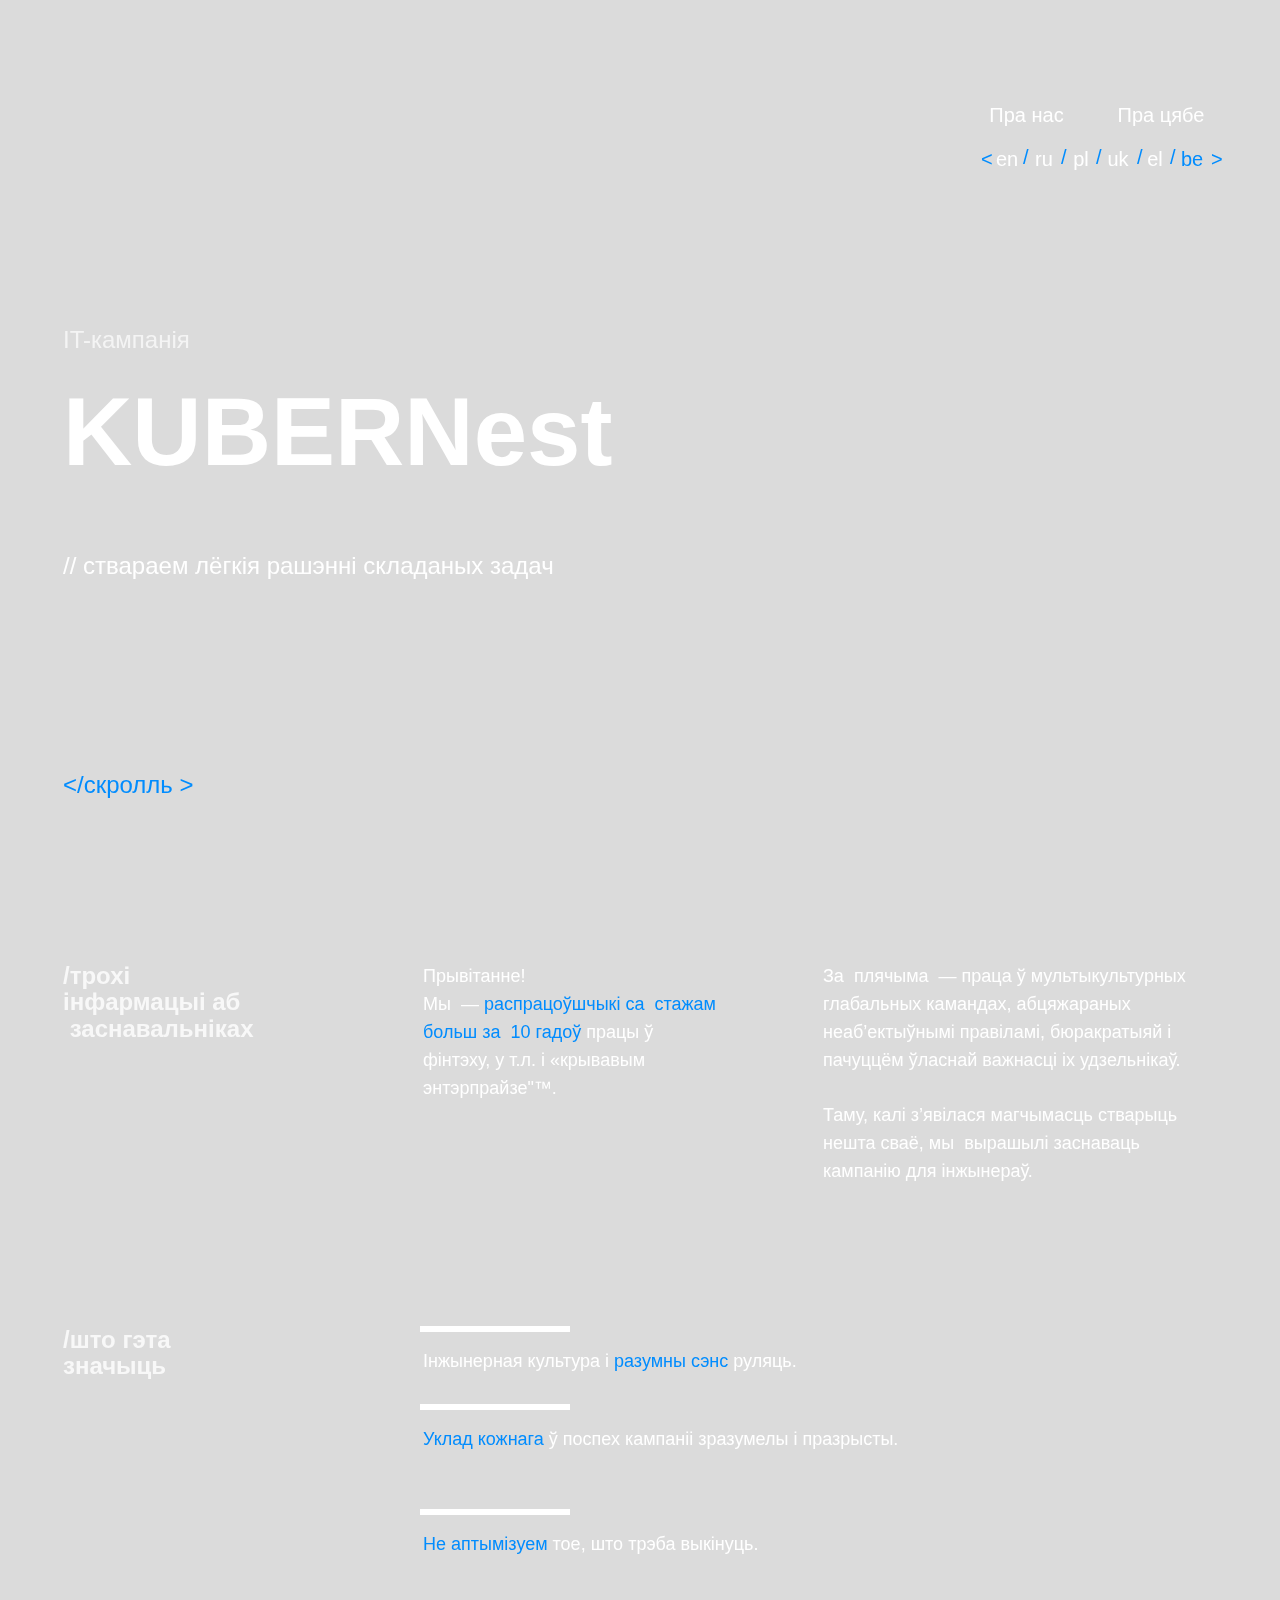
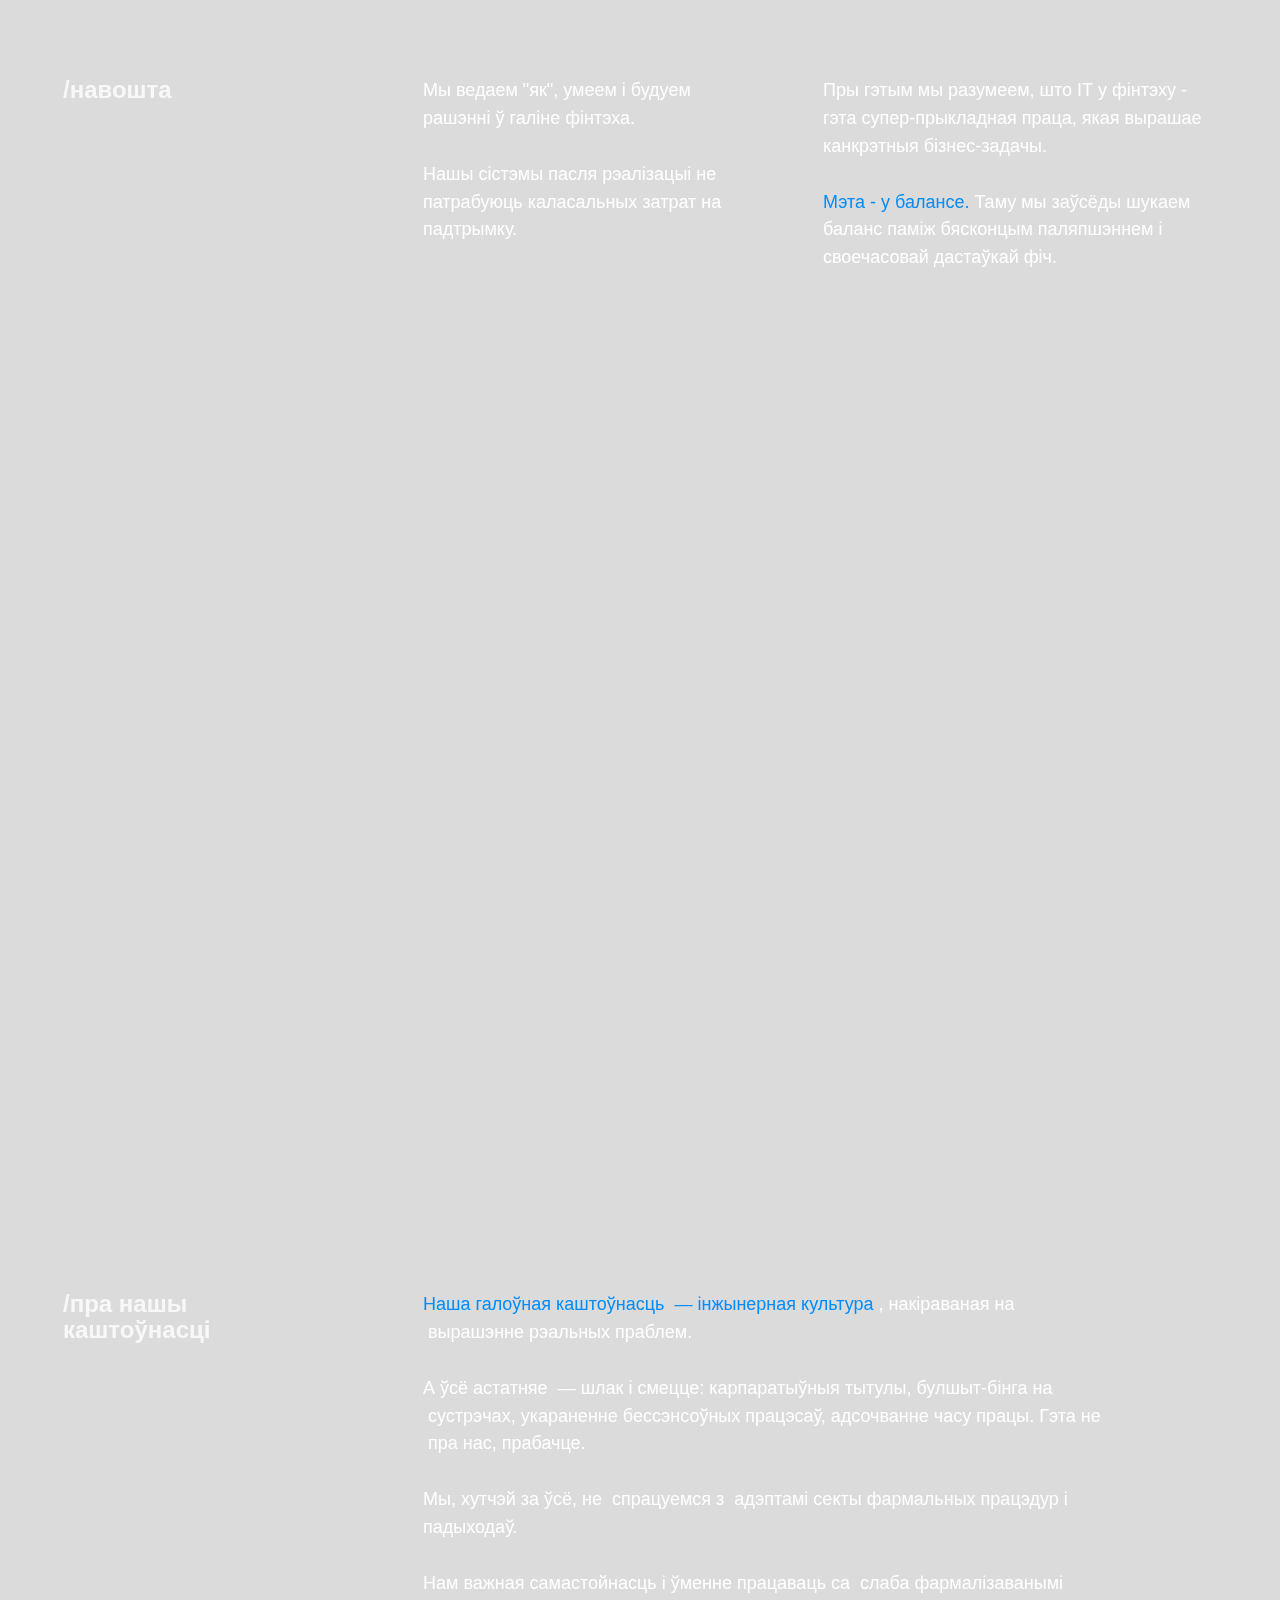
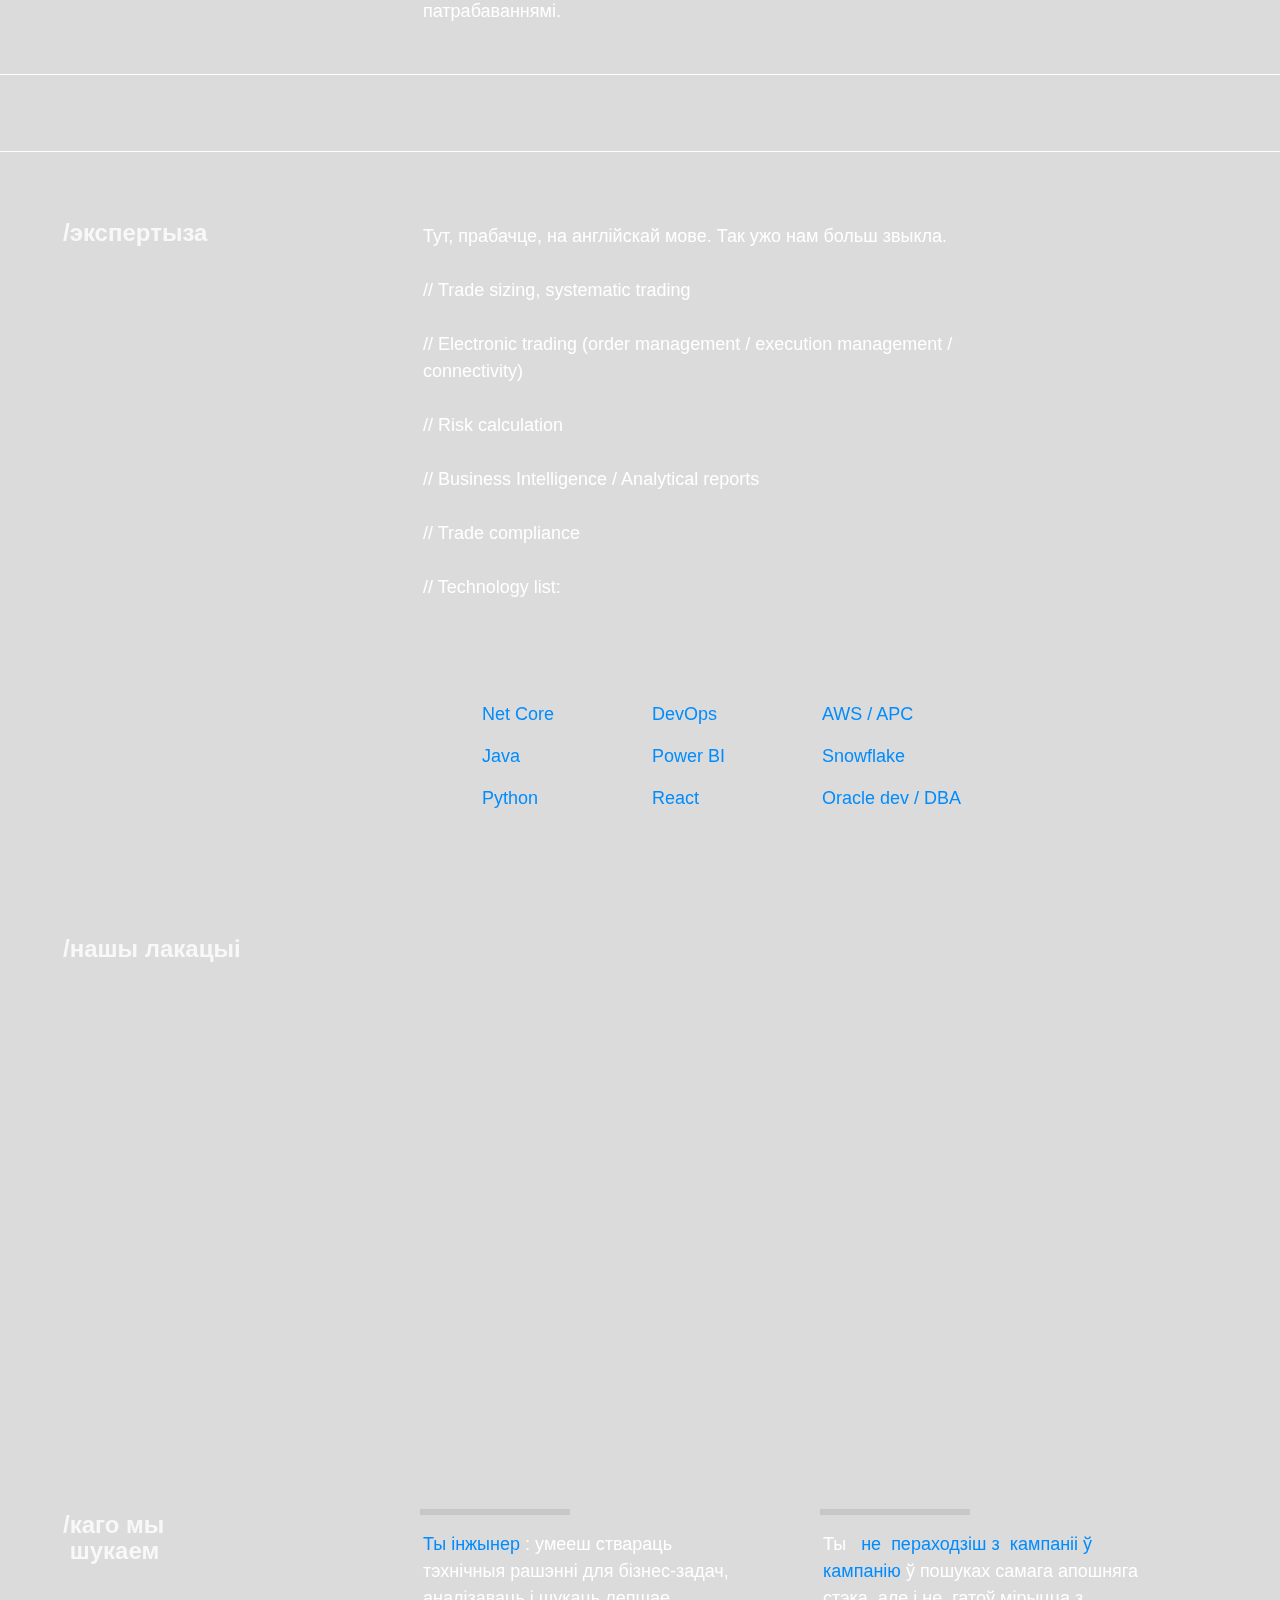
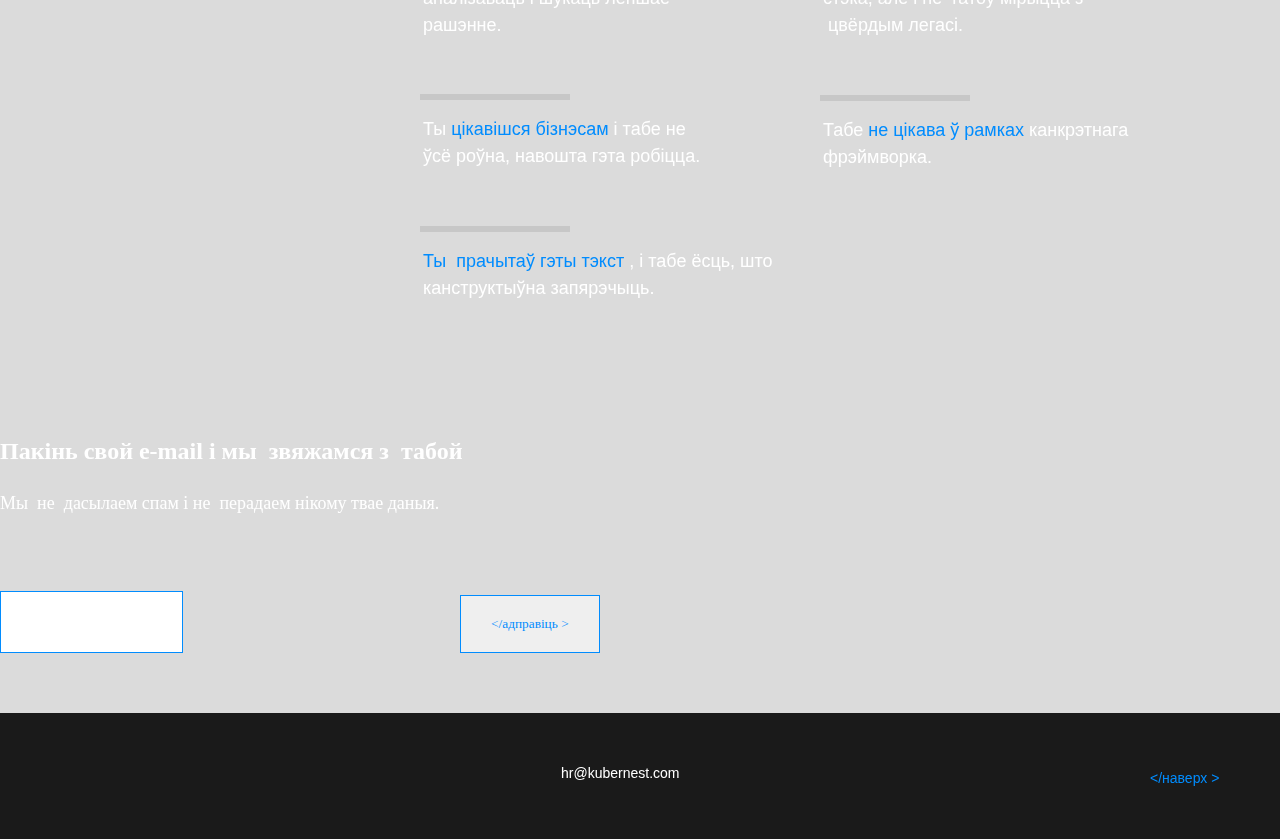
==== be/index.html @ 28af67e7 "add bel" ====
<!DOCTYPE html>
<html>
    <head>
        <meta charset="utf-8"/>
        <meta http-equiv="Content-Type" content="text/html; charset=utf-8"/>
        <meta name="viewport" content="width=device-width, initial-scale=1.0"/>
        <!--metatextblock-->
        <title>Kubernest - распрацоўка праграмнага забеспячэння для фінансавага сектара</title>
        <meta name="description" content="Kubernest is building a development team for a large and successful American investment fund. We are a team of professionals with experience in top international financial and IT companies. We work with Java, Python, .Net, AWS, Private Cloud, Oracle, Snowflake. VHI, adherence to the RF Labor Code and common sense attached. "/>
        <meta property="og:url" content="https://kubernest.com/be"/>
        <meta property="og:title" content="Kubernest - распрацоўка праграмнага забеспячэння для фінансавага сектара"/>
        <meta property="og:description" content="Kubernest is building a development team for a large and successful American investment fund. We are a team of professionals with experience in top international financial and IT companies. We work with Java, Python, .Net, AWS, Private Cloud, Oracle, Snowflake. VHI, adherence to the RF Labor Code and common sense attached. "/>
        <meta property="og:type" content="website"/>
        <meta property="og:image" content="./kubernest.svg"/>
        <link rel="canonical" href="https://kubernest.com/be">
        <!--/metatextblock-->
        <meta name="format-detection" content="telephone=no"/>
        <meta http-equiv="x-dns-prefetch-control" content="on">
        <link rel="dns-prefetch" href="https://ws.tildacdn.com">
        <link rel="dns-prefetch" href="https://static.tildacdn.com">
        <link rel="icon" type="image/png" sizes="32x32" href="./kubernest32.png" media="(prefers-color-scheme: light)"/>
        <link rel="icon" type="image/png" sizes="32x32" href="./kubernest32.png" media="(prefers-color-scheme: dark)"/>
        <link rel="icon" type="image/svg+xml" sizes="any" href="./kubernest.svg">
        <link rel="apple-touch-icon" type="image/png" href="./kubernest192.png">
        <link rel="icon" type="image/png" sizes="192x192" href="./kubernest192.png">
        <!-- Assets -->
        <script src="https://neo.tildacdn.com/js/tilda-fallback-1.0.min.js" async charset="utf-8"></script>
        <link rel="stylesheet" href="https://static.tildacdn.com/css/tilda-grid-3.0.min.css" type="text/css" media="all" onerror="this.loaderr='y';"/>
        <link rel="stylesheet" href="./tilda-blocks-page38756467.min.css?t=1699000702" type="text/css" media="all" onerror="this.loaderr='y';"/>
        <link rel="stylesheet" href="https://static.tildacdn.com/css/tilda-animation-2.0.min.css" type="text/css" media="all" onerror="this.loaderr='y';"/>
        <link rel="stylesheet" href="https://static.tildacdn.com/css/tilda-forms-1.0.min.css" type="text/css" media="all" onerror="this.loaderr='y';"/>
        <link rel="stylesheet" href="https://static.tildacdn.com/css/highlight.min.css" type="text/css" media="all" onerror="this.loaderr='y';"/>
        <script nomodule src="https://static.tildacdn.com/js/tilda-polyfill-1.0.min.js" charset="utf-8"></script>
        <script type="text/javascript">
            function t_onReady(func) {
                if (document.readyState != 'loading') {
                    func();
                } else {
                    document.addEventListener('DOMContentLoaded', func);
                }
            }
            function t_onFuncLoad(funcName, okFunc, time) {
                if (typeof window[funcName] === 'function') {
                    okFunc();
                } else {
                    setTimeout(function() {
                        t_onFuncLoad(funcName, okFunc, time);
                    }, (time || 100));
                }
            }
            function t396_initialScale(t) {
                var e = document.getElementById("rec" + t);
                if (e) {
                    var r = e.querySelector(".t396__artboard");
                    if (r) {
                        var a, i = document.documentElement.clientWidth, l = [], d = r.getAttribute("data-artboard-screens");
                        if (d) {
                            d = d.split(",");
                            for (var o = 0; o < d.length; o++)
                                l[o] = parseInt(d[o], 10)
                        } else
                            l = [320, 480, 640, 960, 1200];
                        for (o = 0; o < l.length; o++) {
                            var n = l[o];
                            n <= i && (a = n)
                        }
                        var g = "edit" === window.allrecords.getAttribute("data-tilda-mode")
                          , u = "center" === t396_getFieldValue(r, "valign", a, l)
                          , c = "grid" === t396_getFieldValue(r, "upscale", a, l)
                          , t = t396_getFieldValue(r, "height_vh", a, l)
                          , f = t396_getFieldValue(r, "height", a, l)
                          , e = !!window.opr && !!window.opr.addons || !!window.opera || -1 !== navigator.userAgent.indexOf(" OPR/");
                        if (!g && u && !c && !t && f && !e) {
                            for (var s = parseFloat((i / a).toFixed(3)), _ = [r, r.querySelector(".t396__carrier"), r.querySelector(".t396__filter")], o = 0; o < _.length; o++)
                                _[o].style.height = parseInt(f, 10) * s + "px";
                            for (var h = r.querySelectorAll(".t396__elem"), o = 0; o < h.length; o++)
                                h[o].style.zoom = s
                        }
                    }
                }
            }
            function t396_getFieldValue(t, e, r, a) {
                var i = a[a.length - 1]
                  , l = r === i ? t.getAttribute("data-artboard-" + e) : t.getAttribute("data-artboard-" + e + "-res-" + r);
                if (!l)
                    for (var d = 0; d < a.length; d++) {
                        var o = a[d];
                        if (!(o <= r) && (l = o === i ? t.getAttribute("data-artboard-" + e) : t.getAttribute("data-artboard-" + e + "-res-" + o)))
                            break
                    }
                return l
            }
        </script>
        <script src="https://static.tildacdn.com/js/jquery-1.10.2.min.js" charset="utf-8" onerror="this.loaderr='y';"></script>
        <script src="https://static.tildacdn.com/js/tilda-scripts-3.0.min.js" charset="utf-8" defer onerror="this.loaderr='y';"></script>
        <script src="./tilda-blocks-page38756467.min.js?t=1699000702" charset="utf-8" async onerror="this.loaderr='y';"></script>
        <script src="https://static.tildacdn.com/js/tilda-lazyload-1.0.min.js" charset="utf-8" async onerror="this.loaderr='y';"></script>
        <script src="https://static.tildacdn.com/js/tilda-animation-2.0.min.js" charset="utf-8" async onerror="this.loaderr='y';"></script>
        <script src="https://static.tildacdn.com/js/tilda-zero-1.1.min.js" charset="utf-8" async onerror="this.loaderr='y';"></script>
        <script src="https://static.tildacdn.com/js/tilda-t635-typed-1.0.min.js" charset="utf-8" async onerror="this.loaderr='y';"></script>
        <script src="https://static.tildacdn.com/js/tilda-forms-1.0.min.js" charset="utf-8" async onerror="this.loaderr='y';"></script>
        <script src="https://static.tildacdn.com/js/highlight.min.js" charset="utf-8" onerror="this.loaderr='y';"></script>
        <script src="https://static.tildacdn.com/js/tilda-animation-sbs-1.0.min.js" charset="utf-8" async onerror="this.loaderr='y';"></script>
        <script src="https://static.tildacdn.com/js/tilda-zero-scale-1.0.min.js" charset="utf-8" async onerror="this.loaderr='y';"></script>
        <script src="https://static.tildacdn.com/js/tilda-events-1.0.min.js" charset="utf-8" async onerror="this.loaderr='y';"></script>
        <script>
            window.browserLang = 'EN';
        </script>
        <script type="text/javascript">
            window.dataLayer = window.dataLayer || [];
        </script>
        <script type="text/javascript">
            (function() {
                if ((/bot|google|yandex|baidu|bing|msn|duckduckbot|teoma|slurp|crawler|spider|robot|crawling|facebook/i.test(navigator.userAgent)) === false && typeof (sessionStorage) != 'undefined' && sessionStorage.getItem('visited') !== 'y' && document.visibilityState) {
                    var style = document.createElement('style');
                    style.type = 'text/css';
                    style.innerHTML = '@media screen and (min-width: 980px) {.t-records {opacity: 0;}.t-records_animated {-webkit-transition: opacity ease-in-out .2s;-moz-transition: opacity ease-in-out .2s;-o-transition: opacity ease-in-out .2s;transition: opacity ease-in-out .2s;}.t-records.t-records_visible {opacity: 1;}}';
                    document.getElementsByTagName('head')[0].appendChild(style);
                    function t_setvisRecs() {
                        var alr = document.querySelectorAll('.t-records');
                        Array.prototype.forEach.call(alr, function(el) {
                            el.classList.add("t-records_animated");
                        });
                        setTimeout(function() {
                            Array.prototype.forEach.call(alr, function(el) {
                                el.classList.add("t-records_visible");
                            });
                            sessionStorage.setItem("visited", "y");
                        }, 400);
                    }
                    document.addEventListener('DOMContentLoaded', t_setvisRecs);
                }
            }
            )();
        </script>
    </head>
    <body class="t-body" style="margin:0;">
        <!--allrecords-->
        <div id="allrecords" class="t-records" data-hook="blocks-collection-content-node" data-tilda-project-id="4696509" data-tilda-page-id="38756467" data-tilda-page-alias="be" data-tilda-formskey="4c2d029ad350c19537eedb06037db8b2" data-tilda-lazy="yes" data-tilda-project-headcode="yes">
            <div id="rec626473408" class="r t-rec" style=" " data-record-type="215">
                <a name="top" style="font-size:0;"></a>
            </div>
            <div id="rec626473409" class="r t-rec" style=" " data-animationappear="off" data-record-type="396">
                <!-- T396 -->
                <style>
                    #rec626473409 .t396__artboard {
                        min-height: 800px;
                        height: 100vh;
                        overflow: visible;
                    }

                    #rec626473409 .t396__filter {
                        min-height: 800px;
                        height: 100vh;
                    }

                    #rec626473409 .t396__carrier {
                        min-height: 800px;
                        height: 100vh;
                        background-position: center center;
                        background-attachment: scroll;
                        background-size: cover;
                        background-repeat: no-repeat;
                    }

                    @media screen and (max-width: 1199px) {
                        #rec626473409 .t396__artboard {
                        }

                        #rec626473409 .t396__filter {
                        }

                        #rec626473409 .t396__carrier {
                            background-attachment: scroll;
                        }
                    }

                    @media screen and (max-width: 959px) {
                        #rec626473409 .t396__artboard {
                            min-height: 700px;
                        }

                        #rec626473409 .t396__filter {
                            min-height: 700px;
                        }

                        #rec626473409 .t396__carrier {
                            min-height: 700px;
                            background-attachment: scroll;
                        }
                    }

                    @media screen and (max-width: 639px) {
                        #rec626473409 .t396__artboard {
                        }

                        #rec626473409 .t396__filter {
                        }

                        #rec626473409 .t396__carrier {
                            background-attachment: scroll;
                        }
                    }

                    @media screen and (max-width: 479px) {
                        #rec626473409 .t396__artboard {
                            min-height: 600px;
                            height: 100vh;
                        }

                        #rec626473409 .t396__filter {
                            min-height: 600px;
                            height: 100vh;
                        }

                        #rec626473409 .t396__carrier {
                            min-height: 600px;
                            height: 100vh;
                            background-attachment: scroll;
                        }
                    }

                    #rec626473409 .tn-elem[data-elem-id="1634843309218"] {
                        z-index: 2;
                        top: calc(50vh - 400px + -217px);
                        left: calc(50% - 600px + 1041px);
                        width: 952px;
                    }

                    #rec626473409 .tn-elem[data-elem-id="1634843309218"] .tn-atom {
                        opacity: 0.13;
                        background-position: center center;
                        border-color: transparent ;
                        border-style: solid ;
                    }

                    @media screen and (max-width: 1199px) {
                        #rec626473409 .tn-elem[data-elem-id="1634843309218"] {
                            top: calc(50vh - 400px + -20px);
                            left: calc(50% - 480px + 50px);
                            width: 788px;
                        }
                    }

                    @media screen and (max-width: 959px) {
                        #rec626473409 .tn-elem[data-elem-id="1634843309218"] {
                            top: calc(50vh - 400px + -115px);
                            left: calc(50% - 320px + 60px);
                            width: 712px;
                        }
                    }

                    @media screen and (max-width: 639px) {
                        #rec626473409 .tn-elem[data-elem-id="1634843309218"] {
                            top: calc(50vh - 400px + 235px);
                            left: calc(50% - 240px + 64px);
                            width: 480px;
                        }
                    }

                    @media screen and (max-width: 479px) {
                        #rec626473409 .tn-elem[data-elem-id="1634843309218"] {
                            top: calc(47px);
                            left: calc(50% - 160px + -160px);
                            width: 606px;
                        }
                    }

                    #rec626473409 .tn-elem[data-elem-id="1634843221544"] {
                        z-index: 3;
                        top: calc(50vh - 400px + 573px);
                        left: calc(50% - 600px + 780px);
                        width: 400px;
                    }

                    #rec626473409 .tn-elem[data-elem-id="1634843221544"] .tn-atom {
                        opacity: 0.03;
                        background-position: center center;
                        border-color: transparent ;
                        border-style: solid ;
                    }

                    @media screen and (max-width: 1199px) {
                        #rec626473409 .tn-elem[data-elem-id="1634843221544"] {
                            top: calc(50vh - 400px + 545px);
                            left: calc(50% - 480px + 620px);
                            width: 331px;
                        }
                    }

                    @media screen and (max-width: 959px) {
                        #rec626473409 .tn-elem[data-elem-id="1634843221544"] {
                            top: calc(50vh - 400px + 459px);
                            left: calc(50% - 320px + 390px);
                            width: 250px;
                        }
                    }

                    @media screen and (max-width: 639px) {
                        #rec626473409 .tn-elem[data-elem-id="1634843221544"] {
                            top: calc(50vh - 400px + 622px);
                            left: calc(50% - 240px + 280px);
                            width: 169px;
                        }
                    }

                    @media screen and (max-width: 479px) {
                        #rec626473409 .tn-elem[data-elem-id="1634843221544"] {
                            top: calc(523px);
                            left: calc(50% - 160px + 150px);
                            width: 150px;
                        }
                    }

                    #rec626473409 .tn-elem[data-elem-id="1634842193118"] {
                        color: #ffffff;
                        z-index: 4;
                        top: calc(50vh - 400px + 305px);
                        left: calc(50% - 600px + 20px);
                        width: 560px;
                    }

                    #rec626473409 .tn-elem[data-elem-id="1634842193118"] .tn-atom {
                        color: #ffffff;
                        font-size: 96px;
                        font-family: 'InconsolataLGC',Arial,sans-serif;
                        line-height: 1.55;
                        font-weight: 700;
                        background-position: center center;
                        border-color: transparent ;
                        border-style: solid ;
                    }

                    @media screen and (max-width: 1199px) {
                        #rec626473409 .tn-elem[data-elem-id="1634842193118"] {
                            top: calc(50vh - 400px + 305px);
                            left: calc(50% - 480px + 10px);
                        }
                    }

                    @media screen and (max-width: 959px) {
                        #rec626473409 .tn-elem[data-elem-id="1634842193118"] {
                            top: calc(50vh - 400px + 262px);
                            left: calc(50% - 320px + 10px);
                        }

                        #rec626473409 .tn-elem[data-elem-id="1634842193118"] .tn-atom {
                            font-size: 80px;
                        }
                    }

                    @media screen and (max-width: 639px) {
                        #rec626473409 .tn-elem[data-elem-id="1634842193118"] {
                            top: calc(50vh - 400px + 232px);
                            left: calc(50% - 240px + 10px);
                            width: 287px;
                        }
                    }

                    @media screen and (max-width: 479px) {
                        #rec626473409 .tn-elem[data-elem-id="1634842193118"] {
                            top: calc(161px);
                            left: calc(50% - 160px + 0px);
                        }

                        #rec626473409 .tn-elem[data-elem-id="1634842193118"] .tn-atom {
                            font-size: 72px;
                        }
                    }

                    #rec626473409 .tn-elem[data-elem-id="1634842280872"] {
                        color: #ffffff;
                        z-index: 5;
                        top: calc(50vh - 400px + 268px);
                        left: calc(50% - 600px + 20px);
                        width: 165px;
                    }

                    #rec626473409 .tn-elem[data-elem-id="1634842280872"] .tn-atom {
                        color: #ffffff;
                        font-size: 24px;
                        font-family: 'InconsolataLGC',Arial,sans-serif;
                        line-height: 1.55;
                        font-weight: 400;
                        opacity: 0.7;
                        background-position: center center;
                        border-color: transparent ;
                        border-style: solid ;
                    }

                    @media screen and (max-width: 1199px) {
                        #rec626473409 .tn-elem[data-elem-id="1634842280872"] {
                            top: calc(50vh - 400px + 268px);
                            left: calc(50% - 480px + 10px);
                        }
                    }

                    @media screen and (max-width: 959px) {
                        #rec626473409 .tn-elem[data-elem-id="1634842280872"] {
                            top: calc(50vh - 400px + 232px);
                            left: calc(50% - 320px + 10px);
                        }

                        #rec626473409 .tn-elem[data-elem-id="1634842280872"] .tn-atom {
                            font-size: 20px;
                        }
                    }

                    @media screen and (max-width: 639px) {
                        #rec626473409 .tn-elem[data-elem-id="1634842280872"] {
                            top: calc(50vh - 400px + 202px);
                            left: calc(50% - 240px + 10px);
                        }
                    }

                    @media screen and (max-width: 479px) {
                        #rec626473409 .tn-elem[data-elem-id="1634842280872"] {
                            top: calc(134px);
                            left: calc(50% - 160px + 0px);
                        }

                        #rec626473409 .tn-elem[data-elem-id="1634842280872"] .tn-atom {
                            font-size: 18px;
                        }
                    }

                    #rec626473409 .tn-elem[data-elem-id="1634842321688"] {
                        color: #ffffff;
                        z-index: 6;
                        top: calc(50vh - 400px + 494px);
                        left: calc(50% - 600px + 20px);
                        width: 733px;
                    }

                    #rec626473409 .tn-elem[data-elem-id="1634842321688"] .tn-atom {
                        color: #ffffff;
                        font-size: 24px;
                        font-family: 'InconsolataLGC',Arial,sans-serif;
                        line-height: 1.55;
                        font-weight: 400;
                        background-position: center center;
                        border-color: transparent ;
                        border-style: solid ;
                    }

                    @media screen and (max-width: 1199px) {
                        #rec626473409 .tn-elem[data-elem-id="1634842321688"] {
                            top: calc(50vh - 400px + 494px);
                            left: calc(50% - 480px + 10px);
                        }
                    }

                    @media screen and (max-width: 959px) {
                        #rec626473409 .tn-elem[data-elem-id="1634842321688"] {
                            top: calc(50vh - 400px + 406px);
                            left: calc(50% - 320px + 10px);
                            width: 359px;
                        }

                        #rec626473409 .tn-elem[data-elem-id="1634842321688"] .tn-atom {
                            font-size: 20px;
                        }
                    }

                    @media screen and (max-width: 639px) {
                        #rec626473409 .tn-elem[data-elem-id="1634842321688"] {
                            top: calc(50vh - 400px + 376px);
                            left: calc(50% - 240px + 10px);
                            width: 367px;
                        }
                    }

                    @media screen and (max-width: 479px) {
                        #rec626473409 .tn-elem[data-elem-id="1634842321688"] {
                            top: calc(292px);
                            left: calc(50% - 160px + 0px);
                            width: 320px;
                        }

                        #rec626473409 .tn-elem[data-elem-id="1634842321688"] .tn-atom {
                            font-size: 18px;
                        }
                    }

                    #rec626473409 .tn-elem[data-elem-id="1634842333701"] {
                        color: #018cfe;
                        z-index: 7;
                        top: calc(50vh - 400px + 713px);
                        left: calc(50% - 600px + 20px);
                        width: 148px;
                    }

                    #rec626473409 .tn-elem[data-elem-id="1634842333701"] .tn-atom {
                        color: #018cfe;
                        font-size: 24px;
                        font-family: 'InconsolataLGC',Arial,sans-serif;
                        line-height: 1.55;
                        font-weight: 400;
                        background-position: center center;
                        border-color: transparent ;
                        border-style: solid ;
                    }

                    @media screen and (max-width: 1199px) {
                        #rec626473409 .tn-elem[data-elem-id="1634842333701"] {
                            top: calc(50vh - 400px + 713px);
                            left: calc(50% - 480px + 10px);
                        }
                    }

                    @media screen and (max-width: 959px) {
                        #rec626473409 .tn-elem[data-elem-id="1634842333701"] {
                            top: calc(50vh - 400px + 640px);
                            left: calc(50% - 320px + 10px);
                        }

                        #rec626473409 .tn-elem[data-elem-id="1634842333701"] .tn-atom {
                            font-size: 20px;
                        }
                    }

                    @media screen and (max-width: 639px) {
                    }

                    @media screen and (max-width: 479px) {
                        #rec626473409 .tn-elem[data-elem-id="1634842333701"] {
                            top: calc(543px);
                            left: calc(50% - 160px + 0px);
                        }

                        #rec626473409 .tn-elem[data-elem-id="1634842333701"] .tn-atom {
                            font-size: 18px;
                        }
                    }

                    #rec626473409 .tn-elem[data-elem-id="1634842563968"] {
                        z-index: 8;
                        top: calc(50vh - 400px + 50px);
                        left: calc(50% - 600px + 20px);
                        width: 160px;
                    }

                    #rec626473409 .tn-elem[data-elem-id="1634842563968"] .tn-atom {
                        background-position: center center;
                        border-color: transparent ;
                        border-style: solid ;
                    }

                    @media screen and (max-width: 1199px) {
                        #rec626473409 .tn-elem[data-elem-id="1634842563968"] {
                            top: calc(50vh - 400px + 50px);
                            left: calc(50% - 480px + 10px);
                        }
                    }

                    @media screen and (max-width: 959px) {
                        #rec626473409 .tn-elem[data-elem-id="1634842563968"] {
                            top: calc(50vh - 400px + 30px);
                            left: calc(50% - 320px + 10px);
                            width: 140px;
                        }
                    }

                    @media screen and (max-width: 639px) {
                        #rec626473409 .tn-elem[data-elem-id="1634842563968"] {
                            top: calc(50vh - 400px + 30px);
                            left: calc(50% - 240px + 10px);
                        }
                    }

                    @media screen and (max-width: 479px) {
                        #rec626473409 .tn-elem[data-elem-id="1634842563968"] {
                            top: calc(-115px);
                            left: calc(50% - 160px + 15px);
                        }

                        #rec626473409 .tn-elem[data-elem-id="1634842563968"] .tn-atom {
                            opacity: 0;
                        }
                    }

                    #rec626473409 .tn-elem[data-elem-id="1634842672898"] {
                        color: #ffffff;
                        text-align: center;
                        z-index: 9;
                        top: calc(50vh - 400px + 46px);
                        left: calc(50% - 600px + 1060px);
                        width: 122px;
                        height: 38px;
                    }

                    #rec626473409 .tn-elem[data-elem-id="1634842672898"] .tn-atom {
                        color: #ffffff;
                        font-size: 20px;
                        font-family: 'InconsolataLGC',Arial,sans-serif;
                        line-height: 1.55;
                        font-weight: 400;
                        border-width: 1px;
                        border-radius: 30px;
                        background-position: center center;
                        border-color: transparent ;
                        border-style: solid ;
                        transition: background-color 0.2s ease-in-out, color 0.2s ease-in-out, border-color 0.2s ease-in-out;
                    }

                    @media (hover), (min-width: 0\0) {
                        #rec626473409 .tn-elem[data-elem-id="1634842672898"] .tn-atom:hover {
                            color: #018cfe;
                        }
                    }

                    @media screen and (max-width: 1199px) {
                        #rec626473409 .tn-elem[data-elem-id="1634842672898"] {
                            top: calc(50vh - 400px + 50px);
                            left: calc(50% - 480px + 835px);
                        }
                    }

                    @media screen and (max-width: 959px) {
                        #rec626473409 .tn-elem[data-elem-id="1634842672898"] {
                            top: calc(50vh - 400px + 20px);
                            left: calc(50% - 320px + 530px);
                            width: 105px;
                            height: 58px;
                        }

                        #rec626473409 .tn-elem[data-elem-id="1634842672898"] .tn-atom {
                            font-size: 18px;
                        }
                    }

                    @media screen and (max-width: 639px) {
                        #rec626473409 .tn-elem[data-elem-id="1634842672898"] {
                            top: calc(50vh - 400px + 17px);
                            left: calc(50% - 240px + 370px);
                        }
                    }

                    @media screen and (max-width: 479px) {
                        #rec626473409 .tn-elem[data-elem-id="1634842672898"] {
                            top: calc(21px);
                            left: calc(50% - 160px + 229px);
                            width: 96px;
                            height: 52px;
                        }

                        #rec626473409 .tn-elem[data-elem-id="1634842672898"] .tn-atom {
                            font-size: 16px;
                        }
                    }

                    #rec626473409 .tn-elem[data-elem-id="1634920798259"] {
                        color: #ffffff;
                        text-align: center;
                        z-index: 10;
                        top: calc(50vh - 400px + 46px);
                        left: calc(50% - 600px + 932px);
                        width: 109px;
                        height: 38px;
                    }

                    #rec626473409 .tn-elem[data-elem-id="1634920798259"] .tn-atom {
                        color: #ffffff;
                        font-size: 20px;
                        font-family: 'InconsolataLGC',Arial,sans-serif;
                        line-height: 1.55;
                        font-weight: 400;
                        border-width: 1px;
                        border-radius: 30px;
                        background-position: center center;
                        border-color: transparent ;
                        border-style: solid ;
                        transition: background-color 0.2s ease-in-out, color 0.2s ease-in-out, border-color 0.2s ease-in-out;
                    }

                    @media (hover), (min-width: 0\0) {
                        #rec626473409 .tn-elem[data-elem-id="1634920798259"] .tn-atom:hover {
                            color: #018cfe;
                        }
                    }

                    @media screen and (max-width: 1199px) {
                        #rec626473409 .tn-elem[data-elem-id="1634920798259"] {
                            top: calc(50vh - 400px + 50px);
                            left: calc(50% - 480px + 716px);
                        }
                    }

                    @media screen and (max-width: 959px) {
                        #rec626473409 .tn-elem[data-elem-id="1634920798259"] {
                            top: calc(50vh - 400px + 20px);
                            left: calc(50% - 320px + 402px);
                            width: 113px;
                            height: 58px;
                        }

                        #rec626473409 .tn-elem[data-elem-id="1634920798259"] .tn-atom {
                            font-size: 18px;
                        }
                    }

                    @media screen and (max-width: 639px) {
                        #rec626473409 .tn-elem[data-elem-id="1634920798259"] {
                            top: calc(50vh - 400px + 17px);
                            left: calc(50% - 240px + 240px);
                        }
                    }

                    @media screen and (max-width: 479px) {
                        #rec626473409 .tn-elem[data-elem-id="1634920798259"] {
                            top: calc(21px);
                            left: calc(50% - 160px + 135px);
                            width: 82px;
                            height: 52px;
                        }

                        #rec626473409 .tn-elem[data-elem-id="1634920798259"] .tn-atom {
                            font-size: 16px;
                        }
                    }

                    #rec626473409 .tn-elem[data-elem-id="1634843147820"] {
                        z-index: 11;
                        top: calc(50vh - 400px + 228px);
                        left: calc(50% - 600px + 780px);
                        width: 400px;
                    }

                    #rec626473409 .tn-elem[data-elem-id="1634843147820"] .tn-atom {
                        opacity: 0.8;
                        background-position: center center;
                        border-color: transparent ;
                        border-style: solid ;
                    }

                    @media screen and (max-width: 1199px) {
                        #rec626473409 .tn-elem[data-elem-id="1634843147820"] {
                            top: calc(50vh - 400px + 260px);
                            left: calc(50% - 480px + 620px);
                            width: 331px;
                        }
                    }

                    @media screen and (max-width: 959px) {
                        #rec626473409 .tn-elem[data-elem-id="1634843147820"] {
                            top: calc(50vh - 400px + 243px);
                            left: calc(50% - 320px + 390px);
                            width: 250px;
                        }
                    }

                    @media screen and (max-width: 639px) {
                        #rec626473409 .tn-elem[data-elem-id="1634843147820"] {
                            top: calc(50vh - 400px + 475px);
                            left: calc(50% - 240px + 280px);
                            width: 169px;
                        }
                    }

                    @media screen and (max-width: 479px) {
                        #rec626473409 .tn-elem[data-elem-id="1634843147820"] {
                            top: calc(393px);
                            left: calc(50% - 160px + 150px);
                            width: 150px;
                        }
                    }

                    #rec626473409 .tn-elem[data-elem-id="1635864761448"] {
                        z-index: 12;
                        top: calc(50vh - 400px + -150px);
                        left: calc(50% - 600px + 60px);
                        width: 45px;
                    }

                    #rec626473409 .tn-elem[data-elem-id="1635864761448"] .tn-atom {
                        opacity: 0;
                        background-position: center center;
                        border-color: transparent ;
                        border-style: solid ;
                    }

                    @media screen and (max-width: 1199px) {
                    }

                    @media screen and (max-width: 959px) {
                    }

                    @media screen and (max-width: 639px) {
                    }

                    @media screen and (max-width: 479px) {
                        #rec626473409 .tn-elem[data-elem-id="1635864761448"] {
                            top: calc(30px);
                            left: calc(50% - 160px + 0px);
                            width: 40px;
                        }

                        #rec626473409 .tn-elem[data-elem-id="1635864761448"] .tn-atom {
                            opacity: 1;
                        }
                    }

                    #rec626473409 .tn-elem[data-elem-id="1692261801628"] {
                        color: #018cfe;
                        text-align: right;
                        z-index: 13;
                        top: calc(50vh - 400px + 91px);
                        left: calc(50% - 600px + 1168px);
                        width: 12px;
                    }

                    #rec626473409 .tn-elem[data-elem-id="1692261801628"] .tn-atom {
                        color: #018cfe;
                        font-size: 20px;
                        font-family: 'InconsolataLGC',Arial,sans-serif;
                        line-height: 1.55;
                        font-weight: 400;
                        background-position: center center;
                        border-color: transparent ;
                        border-style: solid ;
                    }

                    @media screen and (max-width: 1199px) {
                        #rec626473409 .tn-elem[data-elem-id="1692261801628"] {
                            top: calc(50vh - 400px + 90px);
                            left: calc(50% - 480px + 935px);
                        }
                    }

                    @media screen and (max-width: 959px) {
                        #rec626473409 .tn-elem[data-elem-id="1692261801628"] {
                            top: calc(50vh - 400px + 78px);
                            left: calc(50% - 320px + 618px);
                        }
                    }

                    @media screen and (max-width: 639px) {
                        #rec626473409 .tn-elem[data-elem-id="1692261801628"] {
                            top: calc(50vh - 400px + 80px);
                            left: calc(50% - 240px + 459px);
                        }
                    }

                    @media screen and (max-width: 479px) {
                        #rec626473409 .tn-elem[data-elem-id="1692261801628"] {
                            top: calc(76px);
                            left: calc(50% - 160px + 308px);
                        }
                    }

                    #rec626473409 .tn-elem[data-elem-id="1692261801663"] {
                        color: #018cfe;
                        z-index: 14;
                        top: calc(50vh - 400px + 89px);
                        left: calc(50% - 600px + 1018px);
                        width: 13px;
                    }

                    #rec626473409 .tn-elem[data-elem-id="1692261801663"] .tn-atom {
                        color: #018cfe;
                        font-size: 20px;
                        font-family: 'InconsolataLGC',Arial,sans-serif;
                        line-height: 1.55;
                        font-weight: 400;
                        background-position: center center;
                        border-color: transparent ;
                        border-style: solid ;
                    }

                    @media screen and (max-width: 1199px) {
                        #rec626473409 .tn-elem[data-elem-id="1692261801663"] {
                            top: calc(50vh - 400px + 90px);
                            left: calc(50% - 480px + 776px);
                        }
                    }

                    @media screen and (max-width: 959px) {
                        #rec626473409 .tn-elem[data-elem-id="1692261801663"] {
                            top: calc(50vh - 400px + 78px);
                            left: calc(50% - 320px + 459px);
                        }
                    }

                    @media screen and (max-width: 639px) {
                        #rec626473409 .tn-elem[data-elem-id="1692261801663"] {
                            top: calc(50vh - 400px + 80px);
                            left: calc(50% - 240px + 301px);
                        }
                    }

                    @media screen and (max-width: 479px) {
                        #rec626473409 .tn-elem[data-elem-id="1692261801663"] {
                            top: calc(76px);
                            left: calc(50% - 160px + 150px);
                        }
                    }

                    #rec626473409 .tn-elem[data-elem-id="1692261801668"] {
                        color: #018cfe;
                        z-index: 15;
                        top: calc(50vh - 400px + 89px);
                        left: calc(50% - 600px + 1094px);
                        width: 13px;
                    }

                    #rec626473409 .tn-elem[data-elem-id="1692261801668"] .tn-atom {
                        color: #018cfe;
                        font-size: 20px;
                        font-family: 'InconsolataLGC',Arial,sans-serif;
                        line-height: 1.55;
                        font-weight: 400;
                        background-position: center center;
                        border-color: transparent ;
                        border-style: solid ;
                    }

                    @media screen and (max-width: 1199px) {
                        #rec626473409 .tn-elem[data-elem-id="1692261801668"] {
                            top: calc(50vh - 400px + 90px);
                            left: calc(50% - 480px + 857px);
                        }
                    }

                    @media screen and (max-width: 959px) {
                        #rec626473409 .tn-elem[data-elem-id="1692261801668"] {
                            top: calc(50vh - 400px + 78px);
                            left: calc(50% - 320px + 539px);
                        }
                    }

                    @media screen and (max-width: 639px) {
                        #rec626473409 .tn-elem[data-elem-id="1692261801668"] {
                            top: calc(50vh - 400px + 80px);
                            left: calc(50% - 240px + 381px);
                        }
                    }

                    @media screen and (max-width: 479px) {
                        #rec626473409 .tn-elem[data-elem-id="1692261801668"] {
                            top: calc(76px);
                            left: calc(50% - 160px + 231px);
                        }
                    }

                    #rec626473409 .tn-elem[data-elem-id="1692261801671"] {
                        color: #018cfe;
                        z-index: 16;
                        top: calc(50vh - 400px + 89px);
                        left: calc(50% - 600px + 1127px);
                        width: 13px;
                    }

                    #rec626473409 .tn-elem[data-elem-id="1692261801671"] .tn-atom {
                        color: #018cfe;
                        font-size: 20px;
                        font-family: 'InconsolataLGC',Arial,sans-serif;
                        line-height: 1.55;
                        font-weight: 400;
                        background-position: center center;
                        border-color: transparent ;
                        border-style: solid ;
                    }

                    @media screen and (max-width: 1199px) {
                        #rec626473409 .tn-elem[data-elem-id="1692261801671"] {
                            top: calc(50vh - 400px + 90px);
                            left: calc(50% - 480px + 892px);
                        }
                    }

                    @media screen and (max-width: 959px) {
                        #rec626473409 .tn-elem[data-elem-id="1692261801671"] {
                            top: calc(50vh - 400px + 78px);
                            left: calc(50% - 320px + 577px);
                        }
                    }

                    @media screen and (max-width: 639px) {
                        #rec626473409 .tn-elem[data-elem-id="1692261801671"] {
                            top: calc(50vh - 400px + 80px);
                            left: calc(50% - 240px + 417px);
                        }
                    }

                    @media screen and (max-width: 479px) {
                        #rec626473409 .tn-elem[data-elem-id="1692261801671"] {
                            top: calc(76px);
                            left: calc(50% - 160px + 267px);
                        }
                    }

                    #rec626473409 .tn-elem[data-elem-id="1692261801641"] {
                        color: #018cfe;
                        z-index: 17;
                        top: calc(50vh - 400px + 91px);
                        left: calc(50% - 600px + 938px);
                        width: 12px;
                    }

                    @media (min-width: 1200px) {
                        #rec626473409 .tn-elem.t396__elem--anim-hidden[data-elem-id="1692261801641"] {
                            opacity: 0;
                        }
                    }

                    #rec626473409 .tn-elem[data-elem-id="1692261801641"] .tn-atom {
                        color: #018cfe;
                        font-size: 20px;
                        font-family: 'InconsolataLGC',Arial,sans-serif;
                        line-height: 1.55;
                        font-weight: 400;
                        background-position: center center;
                        border-color: transparent ;
                        border-style: solid ;
                    }

                    @media screen and (max-width: 1199px) {
                        #rec626473409 .tn-elem[data-elem-id="1692261801641"] {
                            top: calc(50vh - 400px + 90px);
                            left: calc(50% - 480px + 697px);
                        }
                    }

                    @media screen and (max-width: 959px) {
                        #rec626473409 .tn-elem[data-elem-id="1692261801641"] {
                            top: calc(50vh - 400px + 78px);
                            left: calc(50% - 320px + 380px);
                        }
                    }

                    @media screen and (max-width: 639px) {
                        #rec626473409 .tn-elem[data-elem-id="1692261801641"] {
                            top: calc(50vh - 400px + 80px);
                            left: calc(50% - 240px + 220px);
                        }
                    }

                    @media screen and (max-width: 479px) {
                        #rec626473409 .tn-elem[data-elem-id="1692261801641"] {
                            top: calc(76px);
                            left: calc(50% - 160px + 70px);
                        }
                    }

                    #rec626473409 .tn-elem[data-elem-id="1692261801666"] {
                        color: #018cfe;
                        z-index: 18;
                        top: calc(50vh - 400px + 89px);
                        left: calc(50% - 600px + 1053px);
                        width: 13px;
                    }

                    #rec626473409 .tn-elem[data-elem-id="1692261801666"] .tn-atom {
                        color: #018cfe;
                        font-size: 20px;
                        font-family: 'InconsolataLGC',Arial,sans-serif;
                        line-height: 1.55;
                        font-weight: 400;
                        background-position: center center;
                        border-color: transparent ;
                        border-style: solid ;
                    }

                    @media screen and (max-width: 1199px) {
                        #rec626473409 .tn-elem[data-elem-id="1692261801666"] {
                            top: calc(50vh - 400px + 90px);
                            left: calc(50% - 480px + 814px);
                        }
                    }

                    @media screen and (max-width: 959px) {
                        #rec626473409 .tn-elem[data-elem-id="1692261801666"] {
                            top: calc(50vh - 400px + 78px);
                            left: calc(50% - 320px + 498px);
                        }
                    }

                    @media screen and (max-width: 639px) {
                        #rec626473409 .tn-elem[data-elem-id="1692261801666"] {
                            top: calc(50vh - 400px + 80px);
                            left: calc(50% - 240px + 339px);
                        }
                    }

                    @media screen and (max-width: 479px) {
                        #rec626473409 .tn-elem[data-elem-id="1692261801666"] {
                            top: calc(76px);
                            left: calc(50% - 160px + 190px);
                        }
                    }

                    #rec626473409 .tn-elem[data-elem-id="1692261801633"] {
                        color: #018cfe;
                        z-index: 19;
                        top: calc(50vh - 400px + 89px);
                        left: calc(50% - 600px + 980px);
                        width: 13px;
                    }

                    #rec626473409 .tn-elem[data-elem-id="1692261801633"] .tn-atom {
                        color: #018cfe;
                        font-size: 20px;
                        font-family: 'InconsolataLGC',Arial,sans-serif;
                        line-height: 1.55;
                        font-weight: 400;
                        background-position: center center;
                        border-color: transparent ;
                        border-style: solid ;
                    }

                    @media screen and (max-width: 1199px) {
                        #rec626473409 .tn-elem[data-elem-id="1692261801633"] {
                            top: calc(50vh - 400px + 90px);
                            left: calc(50% - 480px + 735px);
                        }
                    }

                    @media screen and (max-width: 959px) {
                        #rec626473409 .tn-elem[data-elem-id="1692261801633"] {
                            top: calc(50vh - 400px + 78px);
                            left: calc(50% - 320px + 418px);
                        }
                    }

                    @media screen and (max-width: 639px) {
                        #rec626473409 .tn-elem[data-elem-id="1692261801633"] {
                            top: calc(50vh - 400px + 80px);
                            left: calc(50% - 240px + 258px);
                        }
                    }

                    @media screen and (max-width: 479px) {
                        #rec626473409 .tn-elem[data-elem-id="1692261801633"] {
                            top: calc(76px);
                            left: calc(50% - 160px + 110px);
                        }
                    }

                    #rec626473409 .tn-elem[data-elem-id="1692261801636"] {
                        color: #ffffff;
                        text-align: center;
                        z-index: 20;
                        top: calc(50vh - 400px + 91px);
                        left: calc(50% - 600px + 940px);
                        width: 54px;
                        height: 30px;
                    }

                    #rec626473409 .tn-elem[data-elem-id="1692261801636"] .tn-atom {
                        color: #ffffff;
                        font-size: 20px;
                        font-family: 'Arial',Arial,sans-serif;
                        line-height: 1.55;
                        font-weight: 500;
                        border-radius: 30px;
                        background-position: center center;
                        border-color: transparent ;
                        border-style: solid ;
                        transition: background-color 0.2s ease-in-out, color 0.2s ease-in-out, border-color 0.2s ease-in-out;
                    }

                    @media (hover), (min-width: 0\0) {
                        #rec626473409 .tn-elem[data-elem-id="1692261801636"] .tn-atom:hover {
                            color: #018cfe;
                        }
                    }

                    @media screen and (max-width: 1199px) {
                        #rec626473409 .tn-elem[data-elem-id="1692261801636"] {
                            top: calc(50vh - 400px + 90px);
                            left: calc(50% - 480px + 694px);
                        }
                    }

                    @media screen and (max-width: 959px) {
                        #rec626473409 .tn-elem[data-elem-id="1692261801636"] {
                            top: calc(50vh - 400px + 78px);
                            left: calc(50% - 320px + 378px);
                        }
                    }

                    @media screen and (max-width: 639px) {
                        #rec626473409 .tn-elem[data-elem-id="1692261801636"] {
                            top: calc(50vh - 400px + 80px);
                            left: calc(50% - 240px + 218px);
                        }
                    }

                    @media screen and (max-width: 479px) {
                        #rec626473409 .tn-elem[data-elem-id="1692261801636"] {
                            top: calc(76px);
                            left: calc(50% - 160px + 68px);
                        }
                    }

                    #rec626473409 .tn-elem[data-elem-id="1692261801644"] {
                        color: #ffffff;
                        text-align: center;
                        z-index: 21;
                        top: calc(50vh - 400px + 91px);
                        left: calc(50% - 600px + 977px);
                        width: 54px;
                        height: 30px;
                    }

                    #rec626473409 .tn-elem[data-elem-id="1692261801644"] .tn-atom {
                        color: #ffffff;
                        font-size: 20px;
                        font-family: 'Arial',Arial,sans-serif;
                        line-height: 1.55;
                        font-weight: 500;
                        border-radius: 30px;
                        background-position: center center;
                        border-color: transparent ;
                        border-style: solid ;
                        transition: background-color 0.2s ease-in-out, color 0.2s ease-in-out, border-color 0.2s ease-in-out;
                    }

                    @media (hover), (min-width: 0\0) {
                        #rec626473409 .tn-elem[data-elem-id="1692261801644"] .tn-atom:hover {
                            color: #018cfe;
                        }
                    }

                    @media screen and (max-width: 1199px) {
                        #rec626473409 .tn-elem[data-elem-id="1692261801644"] {
                            top: calc(50vh - 400px + 90px);
                            left: calc(50% - 480px + 734px);
                        }
                    }

                    @media screen and (max-width: 959px) {
                        #rec626473409 .tn-elem[data-elem-id="1692261801644"] {
                            top: calc(50vh - 400px + 78px);
                            left: calc(50% - 320px + 418px);
                        }
                    }

                    @media screen and (max-width: 639px) {
                        #rec626473409 .tn-elem[data-elem-id="1692261801644"] {
                            top: calc(50vh - 400px + 80px);
                            left: calc(50% - 240px + 258px);
                        }
                    }

                    @media screen and (max-width: 479px) {
                        #rec626473409 .tn-elem[data-elem-id="1692261801644"] {
                            top: calc(76px);
                            left: calc(50% - 160px + 108px);
                        }
                    }

                    #rec626473409 .tn-elem[data-elem-id="1692261801648"] {
                        color: #ffffff;
                        text-align: center;
                        z-index: 22;
                        top: calc(50vh - 400px + 91px);
                        left: calc(50% - 600px + 1014px);
                        width: 54px;
                        height: 30px;
                    }

                    #rec626473409 .tn-elem[data-elem-id="1692261801648"] .tn-atom {
                        color: #ffffff;
                        font-size: 20px;
                        font-family: 'Arial',Arial,sans-serif;
                        line-height: 1.55;
                        font-weight: 500;
                        border-radius: 30px;
                        background-position: center center;
                        border-color: transparent ;
                        border-style: solid ;
                        transition: background-color 0.2s ease-in-out, color 0.2s ease-in-out, border-color 0.2s ease-in-out;
                    }

                    @media (hover), (min-width: 0\0) {
                        #rec626473409 .tn-elem[data-elem-id="1692261801648"] .tn-atom:hover {
                            color: #018cfe;
                        }
                    }

                    @media screen and (max-width: 1199px) {
                        #rec626473409 .tn-elem[data-elem-id="1692261801648"] {
                            top: calc(50vh - 400px + 90px);
                            left: calc(50% - 480px + 774px);
                        }
                    }

                    @media screen and (max-width: 959px) {
                        #rec626473409 .tn-elem[data-elem-id="1692261801648"] {
                            top: calc(50vh - 400px + 78px);
                            left: calc(50% - 320px + 458px);
                        }
                    }

                    @media screen and (max-width: 639px) {
                        #rec626473409 .tn-elem[data-elem-id="1692261801648"] {
                            top: calc(50vh - 400px + 80px);
                            left: calc(50% - 240px + 298px);
                        }
                    }

                    @media screen and (max-width: 479px) {
                        #rec626473409 .tn-elem[data-elem-id="1692261801648"] {
                            top: calc(76px);
                            left: calc(50% - 160px + 148px);
                        }
                    }

                    #rec626473409 .tn-elem[data-elem-id="1692261801651"] {
                        color: #ffffff;
                        text-align: center;
                        z-index: 23;
                        top: calc(50vh - 400px + 91px);
                        left: calc(50% - 600px + 1051px);
                        width: 54px;
                        height: 30px;
                    }

                    #rec626473409 .tn-elem[data-elem-id="1692261801651"] .tn-atom {
                        color: #ffffff;
                        font-size: 20px;
                        font-family: 'Arial',Arial,sans-serif;
                        line-height: 1.55;
                        font-weight: 500;
                        border-radius: 30px;
                        background-position: center center;
                        border-color: transparent ;
                        border-style: solid ;
                        transition: background-color 0.2s ease-in-out, color 0.2s ease-in-out, border-color 0.2s ease-in-out;
                    }

                    @media (hover), (min-width: 0\0) {
                        #rec626473409 .tn-elem[data-elem-id="1692261801651"] .tn-atom:hover {
                            color: #018cfe;
                        }
                    }

                    @media screen and (max-width: 1199px) {
                        #rec626473409 .tn-elem[data-elem-id="1692261801651"] {
                            top: calc(50vh - 400px + 90px);
                            left: calc(50% - 480px + 814px);
                        }
                    }

                    @media screen and (max-width: 959px) {
                        #rec626473409 .tn-elem[data-elem-id="1692261801651"] {
                            top: calc(50vh - 400px + 78px);
                            left: calc(50% - 320px + 498px);
                        }
                    }

                    @media screen and (max-width: 639px) {
                        #rec626473409 .tn-elem[data-elem-id="1692261801651"] {
                            top: calc(50vh - 400px + 80px);
                            left: calc(50% - 240px + 338px);
                        }
                    }

                    @media screen and (max-width: 479px) {
                        #rec626473409 .tn-elem[data-elem-id="1692261801651"] {
                            top: calc(76px);
                            left: calc(50% - 160px + 188px);
                        }
                    }

                    #rec626473409 .tn-elem[data-elem-id="1692261801655"] {
                        color: #ffffff;
                        text-align: center;
                        z-index: 24;
                        top: calc(50vh - 400px + 91px);
                        left: calc(50% - 600px + 1088px);
                        width: 54px;
                        height: 30px;
                    }

                    #rec626473409 .tn-elem[data-elem-id="1692261801655"] .tn-atom {
                        color: #ffffff;
                        font-size: 20px;
                        font-family: 'Arial',Arial,sans-serif;
                        line-height: 1.55;
                        font-weight: 500;
                        border-radius: 30px;
                        background-position: center center;
                        border-color: transparent ;
                        border-style: solid ;
                        transition: background-color 0.2s ease-in-out, color 0.2s ease-in-out, border-color 0.2s ease-in-out;
                    }

                    @media (hover), (min-width: 0\0) {
                        #rec626473409 .tn-elem[data-elem-id="1692261801655"] .tn-atom:hover {
                            color: #018cfe;
                        }
                    }

                    @media screen and (max-width: 1199px) {
                        #rec626473409 .tn-elem[data-elem-id="1692261801655"] {
                            top: calc(50vh - 400px + 90px);
                            left: calc(50% - 480px + 854px);
                        }
                    }

                    @media screen and (max-width: 959px) {
                        #rec626473409 .tn-elem[data-elem-id="1692261801655"] {
                            top: calc(50vh - 400px + 78px);
                            left: calc(50% - 320px + 538px);
                        }
                    }

                    @media screen and (max-width: 639px) {
                        #rec626473409 .tn-elem[data-elem-id="1692261801655"] {
                            top: calc(50vh - 400px + 80px);
                            left: calc(50% - 240px + 378px);
                        }
                    }

                    @media screen and (max-width: 479px) {
                        #rec626473409 .tn-elem[data-elem-id="1692261801655"] {
                            top: calc(76px);
                            left: calc(50% - 160px + 228px);
                        }
                    }

                    #rec626473409 .tn-elem[data-elem-id="1692261801659"] {
                        color: #018cfe;
                        text-align: center;
                        z-index: 25;
                        top: calc(50vh - 400px + 91px);
                        left: calc(50% - 600px + 1125px);
                        width: 54px;
                        height: 30px;
                    }

                    #rec626473409 .tn-elem[data-elem-id="1692261801659"] .tn-atom {
                        color: #018cfe;
                        font-size: 20px;
                        font-family: 'Arial',Arial,sans-serif;
                        line-height: 1.55;
                        font-weight: 500;
                        border-radius: 30px;
                        background-position: center center;
                        border-color: transparent ;
                        border-style: solid ;
                        transition: background-color 0.2s ease-in-out, color 0.2s ease-in-out, border-color 0.2s ease-in-out;
                    }

                    @media (hover), (min-width: 0\0) {
                        #rec626473409 .tn-elem[data-elem-id="1692261801659"] .tn-atom:hover {
                            color: #018cfe;
                        }
                    }

                    @media screen and (max-width: 1199px) {
                        #rec626473409 .tn-elem[data-elem-id="1692261801659"] {
                            top: calc(50vh - 400px + 90px);
                            left: calc(50% - 480px + 894px);
                        }
                    }

                    @media screen and (max-width: 959px) {
                        #rec626473409 .tn-elem[data-elem-id="1692261801659"] {
                            top: calc(50vh - 400px + 78px);
                            left: calc(50% - 320px + 578px);
                        }
                    }

                    @media screen and (max-width: 639px) {
                        #rec626473409 .tn-elem[data-elem-id="1692261801659"] {
                            top: calc(50vh - 400px + 80px);
                            left: calc(50% - 240px + 418px);
                        }
                    }

                    @media screen and (max-width: 479px) {
                        #rec626473409 .tn-elem[data-elem-id="1692261801659"] {
                            top: calc(76px);
                            left: calc(50% - 160px + 268px);
                        }
                    }
                </style>
                <div class='t396'>
                    <div class="t396__artboard" data-artboard-recid="626473409" data-artboard-screens="320,480,640,960,1200" data-artboard-height="800" data-artboard-valign="center" data-artboard-height_vh="100" data-artboard-upscale="grid" data-artboard-ovrflw="visible" data-artboard-height-res-320="600" data-artboard-height_vh-res-320="100" data-artboard-height-res-640="700">
                        <div class="t396__carrier" data-artboard-recid="626473409"></div>
                        <div class="t396__filter" data-artboard-recid="626473409"></div>
                        <div class='t396__elem tn-elem tn-elem__6264734091634843221544' data-elem-id='1634843221544' data-elem-type='image' data-field-top-value="573" data-field-left-value="780" data-field-width-value="400" data-field-axisy-value="top" data-field-axisx-value="left" data-field-container-value="grid" data-field-topunits-value="px" data-field-leftunits-value="px" data-field-heightunits-value="" data-field-widthunits-value="px" data-field-filewidth-value="400" data-field-fileheight-value="345" data-field-top-res-320-value="523" data-field-left-res-320-value="150" data-field-width-res-320-value="150" data-field-top-res-480-value="622" data-field-left-res-480-value="280" data-field-width-res-480-value="169" data-field-top-res-640-value="459" data-field-left-res-640-value="390" data-field-width-res-640-value="250" data-field-top-res-960-value="545" data-field-left-res-960-value="620" data-field-width-res-960-value="331">
                            <div class='tn-atom'>
                                <img class='tn-atom__img t-img' data-original='./kubernest_opt.png' alt='логотип KUBERNest' imgfield='tn_img_1634843221544'/>
                            </div>
                        </div>
                        <div class='t396__elem tn-elem tn-elem__6264734091634842193118' data-elem-id='1634842193118' data-elem-type='text' data-field-top-value="305" data-field-left-value="20" data-field-width-value="560" data-field-axisy-value="top" data-field-axisx-value="left" data-field-container-value="grid" data-field-topunits-value="px" data-field-leftunits-value="px" data-field-heightunits-value="" data-field-widthunits-value="px" data-field-top-res-320-value="161" data-field-left-res-320-value="0" data-field-top-res-480-value="232" data-field-left-res-480-value="10" data-field-width-res-480-value="287" data-field-top-res-640-value="262" data-field-left-res-640-value="10" data-field-top-res-960-value="305" data-field-left-res-960-value="10">
                            <h1 class='tn-atom' field='tn_text_1634842193118'>KUBERNest</h1>
                        </div>
                        <div class='t396__elem tn-elem tn-elem__6264734091634842280872' data-elem-id='1634842280872' data-elem-type='text' data-field-top-value="268" data-field-left-value="20" data-field-width-value="165" data-field-axisy-value="top" data-field-axisx-value="left" data-field-container-value="grid" data-field-topunits-value="px" data-field-leftunits-value="px" data-field-heightunits-value="" data-field-widthunits-value="px" data-field-top-res-320-value="134" data-field-left-res-320-value="0" data-field-top-res-480-value="202" data-field-left-res-480-value="10" data-field-top-res-640-value="232" data-field-left-res-640-value="10" data-field-top-res-960-value="268" data-field-left-res-960-value="10">
                            <h2 class='tn-atom' field='tn_text_1634842280872'>
                                <span style="font-weight: 400;">IT-кампанія</span>
                            </h2>
                        </div>
                        <div class='t396__elem tn-elem tn-elem__6264734091634842321688' data-elem-id='1634842321688' data-elem-type='text' data-field-top-value="494" data-field-left-value="20" data-field-width-value="733" data-field-axisy-value="top" data-field-axisx-value="left" data-field-container-value="grid" data-field-topunits-value="px" data-field-leftunits-value="px" data-field-heightunits-value="" data-field-widthunits-value="px" data-field-top-res-320-value="292" data-field-left-res-320-value="0" data-field-width-res-320-value="320" data-field-top-res-480-value="376" data-field-left-res-480-value="10" data-field-width-res-480-value="367" data-field-top-res-640-value="406" data-field-left-res-640-value="10" data-field-width-res-640-value="359" data-field-top-res-960-value="494" data-field-left-res-960-value="10">
                            <div class='tn-atom' field='tn_text_1634842321688'>
                                // <span style="font-weight: 400;">ствараем лёгкія рашэнні складаных задач</span>
                            </div>
                        </div>
                        <div class='t396__elem tn-elem tn-elem__6264734091634842333701' data-elem-id='1634842333701' data-elem-type='text' data-field-top-value="713" data-field-left-value="20" data-field-width-value="148" data-field-axisy-value="top" data-field-axisx-value="left" data-field-container-value="grid" data-field-topunits-value="px" data-field-leftunits-value="px" data-field-heightunits-value="" data-field-widthunits-value="px" data-field-top-res-320-value="543" data-field-left-res-320-value="0" data-field-top-res-640-value="640" data-field-left-res-640-value="10" data-field-top-res-960-value="713" data-field-left-res-960-value="10">
                            <div class='tn-atom' field='tn_text_1634842333701'>
                                &lt;/<span style="font-weight: 400;">скролль</span>
                                &gt;
                            </div>
                        </div>
                        <div class='t396__elem tn-elem tn-elem__6264734091634842563968' data-elem-id='1634842563968' data-elem-type='image' data-field-top-value="50" data-field-left-value="20" data-field-width-value="260" data-field-axisy-value="top" data-field-axisx-value="left" data-field-container-value="grid" data-field-topunits-value="px" data-field-leftunits-value="px" data-field-heightunits-value="" data-field-widthunits-value="px" data-field-filewidth-value="787" data-field-fileheight-value="188" data-field-top-res-320-value="-115" data-field-left-res-320-value="15" data-field-top-res-480-value="30" data-field-left-res-480-value="10" data-field-top-res-640-value="30" data-field-left-res-640-value="10" data-field-width-res-640-value="140" data-field-top-res-960-value="50" data-field-left-res-960-value="10">
                            <a class='tn-atom' href="https://kubernest.com/en">
                                <img class='tn-atom__img t-img' data-original='./kubernest_logo_w.svg' alt='' imgfield='tn_img_1634842563968'/>
                            </a>
                        </div>
                        <div class='t396__elem tn-elem tn-elem__6264734091634842672898' data-elem-id='1634842672898' data-elem-type='button' data-field-top-value="46" data-field-left-value="1060" data-field-height-value="38" data-field-width-value="122" data-field-axisy-value="top" data-field-axisx-value="left" data-field-container-value="grid" data-field-topunits-value="px" data-field-leftunits-value="px" data-field-heightunits-value="px" data-field-widthunits-value="px" data-field-top-res-320-value="21" data-field-left-res-320-value="229" data-field-height-res-320-value="52" data-field-width-res-320-value="96" data-field-top-res-480-value="17" data-field-left-res-480-value="370" data-field-top-res-640-value="20" data-field-left-res-640-value="530" data-field-height-res-640-value="58" data-field-width-res-640-value="105" data-field-top-res-960-value="50" data-field-left-res-960-value="835">
                            <a class='tn-atom' href="#skills">Пра цябе</a>
                        </div>
                        <div class='t396__elem tn-elem tn-elem__6264734091634920798259' data-elem-id='1634920798259' data-elem-type='button' data-field-top-value="46" data-field-left-value="932" data-field-height-value="38" data-field-width-value="109" data-field-axisy-value="top" data-field-axisx-value="left" data-field-container-value="grid" data-field-topunits-value="px" data-field-leftunits-value="px" data-field-heightunits-value="px" data-field-widthunits-value="px" data-field-top-res-320-value="21" data-field-left-res-320-value="135" data-field-height-res-320-value="52" data-field-width-res-320-value="82" data-field-top-res-480-value="17" data-field-left-res-480-value="240" data-field-top-res-640-value="20" data-field-left-res-640-value="402" data-field-height-res-640-value="58" data-field-width-res-640-value="113" data-field-top-res-960-value="50" data-field-left-res-960-value="716">
                            <a class='tn-atom' href="#about">Пра нас</a>
                        </div>
                        <div class='t396__elem tn-elem tn-elem__6264734091634843147820' data-elem-id='1634843147820' data-elem-type='image' data-field-top-value="228" data-field-left-value="780" data-field-width-value="400" data-field-axisy-value="top" data-field-axisx-value="left" data-field-container-value="grid" data-field-topunits-value="px" data-field-leftunits-value="px" data-field-heightunits-value="" data-field-widthunits-value="px" data-field-filewidth-value="400" data-field-fileheight-value="345" data-field-top-res-320-value="393" data-field-left-res-320-value="150" data-field-width-res-320-value="150" data-field-top-res-480-value="475" data-field-left-res-480-value="280" data-field-width-res-480-value="169" data-field-top-res-640-value="243" data-field-left-res-640-value="390" data-field-width-res-640-value="250" data-field-top-res-960-value="260" data-field-left-res-960-value="620" data-field-width-res-960-value="331">
                            <div class='tn-atom'>
                                <img class='tn-atom__img t-img' data-original='./kubernest_grey.png' alt='KUBERNest - логотип' imgfield='tn_img_1634843147820'/>
                            </div>
                        </div>
                        <div class='t396__elem tn-elem tn-elem__6264734091635864761448' data-elem-id='1635864761448' data-elem-type='image' data-field-top-value="-150" data-field-left-value="60" data-field-width-value="45" data-field-axisy-value="top" data-field-axisx-value="left" data-field-container-value="grid" data-field-topunits-value="px" data-field-leftunits-value="px" data-field-heightunits-value="" data-field-widthunits-value="px" data-field-filewidth-value="392" data-field-fileheight-value="339" data-field-top-res-320-value="30" data-field-left-res-320-value="0" data-field-width-res-320-value="40">
                            <div class='tn-atom'>
                                <img class='tn-atom__img t-img' data-original='./kubernest_opt_.svg' alt='' imgfield='tn_img_1635864761448'/>
                            </div>
                        </div>
                        <div class='t396__elem tn-elem tn-elem__6264734091692261801628' data-elem-id='1692261801628' data-elem-type='text' data-field-top-value="91" data-field-left-value="1168" data-field-width-value="12" data-field-axisy-value="top" data-field-axisx-value="left" data-field-container-value="grid" data-field-topunits-value="px" data-field-leftunits-value="px" data-field-heightunits-value="" data-field-widthunits-value="px" data-field-top-res-320-value="76" data-field-left-res-320-value="308" data-field-top-res-480-value="80" data-field-left-res-480-value="459" data-field-top-res-640-value="78" data-field-left-res-640-value="618" data-field-top-res-960-value="90" data-field-left-res-960-value="935">
                            <div class='tn-atom' field='tn_text_1692261801628'>&gt;</div>
                        </div>
                        <div class='t396__elem tn-elem tn-elem__6264734091692261801663' data-elem-id='1692261801663' data-elem-type='text' data-field-top-value="89" data-field-left-value="1018" data-field-width-value="13" data-field-axisy-value="top" data-field-axisx-value="left" data-field-container-value="grid" data-field-topunits-value="px" data-field-leftunits-value="px" data-field-heightunits-value="" data-field-widthunits-value="px" data-field-top-res-320-value="76" data-field-left-res-320-value="150" data-field-top-res-480-value="80" data-field-left-res-480-value="301" data-field-top-res-640-value="78" data-field-left-res-640-value="459" data-field-top-res-960-value="90" data-field-left-res-960-value="776">
                            <div class='tn-atom' field='tn_text_1692261801663'>/</div>
                        </div>
                        <div class='t396__elem tn-elem tn-elem__6264734091692261801668' data-elem-id='1692261801668' data-elem-type='text' data-field-top-value="89" data-field-left-value="1094" data-field-width-value="13" data-field-axisy-value="top" data-field-axisx-value="left" data-field-container-value="grid" data-field-topunits-value="px" data-field-leftunits-value="px" data-field-heightunits-value="" data-field-widthunits-value="px" data-field-top-res-320-value="76" data-field-left-res-320-value="231" data-field-top-res-480-value="80" data-field-left-res-480-value="381" data-field-top-res-640-value="78" data-field-left-res-640-value="539" data-field-top-res-960-value="90" data-field-left-res-960-value="857">
                            <div class='tn-atom' field='tn_text_1692261801668'>/</div>
                        </div>
                        <div class='t396__elem tn-elem tn-elem__6264734091692261801671' data-elem-id='1692261801671' data-elem-type='text' data-field-top-value="89" data-field-left-value="1127" data-field-width-value="13" data-field-axisy-value="top" data-field-axisx-value="left" data-field-container-value="grid" data-field-topunits-value="px" data-field-leftunits-value="px" data-field-heightunits-value="" data-field-widthunits-value="px" data-field-top-res-320-value="76" data-field-left-res-320-value="267" data-field-top-res-480-value="80" data-field-left-res-480-value="417" data-field-top-res-640-value="78" data-field-left-res-640-value="577" data-field-top-res-960-value="90" data-field-left-res-960-value="892">
                            <div class='tn-atom' field='tn_text_1692261801671'>/</div>
                        </div>
                        <div class='t396__elem tn-elem tn-elem__6264734091692261801641 ' data-elem-id='1692261801641' data-elem-type='text' data-field-top-value="91" data-field-left-value="938" data-field-width-value="12" data-field-axisy-value="top" data-field-axisx-value="left" data-field-container-value="grid" data-field-topunits-value="px" data-field-leftunits-value="px" data-field-heightunits-value="" data-field-widthunits-value="px" data-animate-sbs-event="hover" data-animate-sbs-trgels="1674569810738" data-animate-sbs-opts="[{'ti':'0','mx':'0','my':'0','sx':'1','sy':'1','op':'1','ro':'0','bl':'0','ea':'','dt':'0'},{'ti':'1000','mx':'0','my':'0','sx':'1','sy':'1','op':'1','ro':'0','bl':'0','ea':'','dt':'0'}]" data-field-top-res-320-value="76" data-field-left-res-320-value="70" data-field-top-res-480-value="80" data-field-left-res-480-value="220" data-field-top-res-640-value="78" data-field-left-res-640-value="380" data-field-top-res-960-value="90" data-field-left-res-960-value="697">
                            <div class='tn-atom'>
                                <a href="/" style="color: inherit">&lt;</a>
                            </div>
                        </div>
                        <div class='t396__elem tn-elem tn-elem__6264734091692261801666' data-elem-id='1692261801666' data-elem-type='text' data-field-top-value="89" data-field-left-value="1053" data-field-width-value="13" data-field-axisy-value="top" data-field-axisx-value="left" data-field-container-value="grid" data-field-topunits-value="px" data-field-leftunits-value="px" data-field-heightunits-value="" data-field-widthunits-value="px" data-field-top-res-320-value="76" data-field-left-res-320-value="190" data-field-top-res-480-value="80" data-field-left-res-480-value="339" data-field-top-res-640-value="78" data-field-left-res-640-value="498" data-field-top-res-960-value="90" data-field-left-res-960-value="814">
                            <div class='tn-atom' field='tn_text_1692261801666'>/</div>
                        </div>
                        <div class='t396__elem tn-elem tn-elem__6264734091692261801633' data-elem-id='1692261801633' data-elem-type='text' data-field-top-value="89" data-field-left-value="980" data-field-width-value="13" data-field-axisy-value="top" data-field-axisx-value="left" data-field-container-value="grid" data-field-topunits-value="px" data-field-leftunits-value="px" data-field-heightunits-value="" data-field-widthunits-value="px" data-field-top-res-320-value="76" data-field-left-res-320-value="110" data-field-top-res-480-value="80" data-field-left-res-480-value="258" data-field-top-res-640-value="78" data-field-left-res-640-value="418" data-field-top-res-960-value="90" data-field-left-res-960-value="735">
                            <div class='tn-atom' field='tn_text_1692261801633'>/</div>
                        </div>
                        <div class='t396__elem tn-elem tn-elem__6264734091692261801636' data-elem-id='1692261801636' data-elem-type='button' data-field-top-value="91" data-field-left-value="940" data-field-height-value="30" data-field-width-value="54" data-field-axisy-value="top" data-field-axisx-value="left" data-field-container-value="grid" data-field-topunits-value="px" data-field-leftunits-value="px" data-field-heightunits-value="px" data-field-widthunits-value="px" data-field-top-res-320-value="76" data-field-left-res-320-value="68" data-field-top-res-480-value="80" data-field-left-res-480-value="218" data-field-top-res-640-value="78" data-field-left-res-640-value="378" data-field-top-res-960-value="90" data-field-left-res-960-value="694">
                            <a class='tn-atom' href="/">en</a>
                        </div>
                        <div class='t396__elem tn-elem tn-elem__6264734091692261801644' data-elem-id='1692261801644' data-elem-type='button' data-field-top-value="91" data-field-left-value="977" data-field-height-value="30" data-field-width-value="54" data-field-axisy-value="top" data-field-axisx-value="left" data-field-container-value="grid" data-field-topunits-value="px" data-field-leftunits-value="px" data-field-heightunits-value="px" data-field-widthunits-value="px" data-field-top-res-320-value="76" data-field-left-res-320-value="108" data-field-top-res-480-value="80" data-field-left-res-480-value="258" data-field-top-res-640-value="78" data-field-left-res-640-value="418" data-field-top-res-960-value="90" data-field-left-res-960-value="734">
                            <a class='tn-atom' href="/ru">ru</a>
                        </div>
                        <div class='t396__elem tn-elem tn-elem__6264734091692261801648' data-elem-id='1692261801648' data-elem-type='button' data-field-top-value="91" data-field-left-value="1014" data-field-height-value="30" data-field-width-value="54" data-field-axisy-value="top" data-field-axisx-value="left" data-field-container-value="grid" data-field-topunits-value="px" data-field-leftunits-value="px" data-field-heightunits-value="px" data-field-widthunits-value="px" data-field-top-res-320-value="76" data-field-left-res-320-value="148" data-field-top-res-480-value="80" data-field-left-res-480-value="298" data-field-top-res-640-value="78" data-field-left-res-640-value="458" data-field-top-res-960-value="90" data-field-left-res-960-value="774">
                            <a class='tn-atom' href="/pl">pl</a>
                        </div>
                        <div class='t396__elem tn-elem tn-elem__6264734091692261801651' data-elem-id='1692261801651' data-elem-type='button' data-field-top-value="91" data-field-left-value="1051" data-field-height-value="30" data-field-width-value="54" data-field-axisy-value="top" data-field-axisx-value="left" data-field-container-value="grid" data-field-topunits-value="px" data-field-leftunits-value="px" data-field-heightunits-value="px" data-field-widthunits-value="px" data-field-top-res-320-value="76" data-field-left-res-320-value="188" data-field-top-res-480-value="80" data-field-left-res-480-value="338" data-field-top-res-640-value="78" data-field-left-res-640-value="498" data-field-top-res-960-value="90" data-field-left-res-960-value="814">
                            <a class='tn-atom' href="/uk">uk</a>
                        </div>
                        <div class='t396__elem tn-elem tn-elem__6264734091692261801655' data-elem-id='1692261801655' data-elem-type='button' data-field-top-value="91" data-field-left-value="1088" data-field-height-value="30" data-field-width-value="54" data-field-axisy-value="top" data-field-axisx-value="left" data-field-container-value="grid" data-field-topunits-value="px" data-field-leftunits-value="px" data-field-heightunits-value="px" data-field-widthunits-value="px" data-field-top-res-320-value="76" data-field-left-res-320-value="228" data-field-top-res-480-value="80" data-field-left-res-480-value="378" data-field-top-res-640-value="78" data-field-left-res-640-value="538" data-field-top-res-960-value="90" data-field-left-res-960-value="854">
                            <a class='tn-atom' href="/el">el</a>
                        </div>
                        <div class='t396__elem tn-elem tn-elem__6264734091692261801659' data-elem-id='1692261801659' data-elem-type='button' data-field-top-value="91" data-field-left-value="1125" data-field-height-value="30" data-field-width-value="54" data-field-axisy-value="top" data-field-axisx-value="left" data-field-container-value="grid" data-field-topunits-value="px" data-field-leftunits-value="px" data-field-heightunits-value="px" data-field-widthunits-value="px" data-field-top-res-320-value="76" data-field-left-res-320-value="268" data-field-top-res-480-value="80" data-field-left-res-480-value="418" data-field-top-res-640-value="78" data-field-left-res-640-value="578" data-field-top-res-960-value="90" data-field-left-res-960-value="894">
                            <a class='tn-atom' href="/be">be</a>
                        </div>
                    </div>
                </div>
                <script>
                    t_onReady(function() {
                        t_onFuncLoad('t396_init', function() {
                            t396_init('626473409');
                        });
                    });
                </script>
                <!-- /T396 -->
            </div>
            <div id="rec626473410" class="r t-rec" style=" " data-record-type="215">
                <a name="about" style="font-size:0;"></a>
            </div>
            <div id="rec626473411" class="r t-rec" style=" " data-animationappear="off" data-record-type="396">
                <!-- T396 -->
                <style>
                    #rec626473411 .t396__artboard {
                        height: 366px;
                    }

                    #rec626473411 .t396__filter {
                        height: 366px;
                    }

                    #rec626473411 .t396__carrier {
                        height: 366px;
                        background-position: center center;
                        background-attachment: scroll;
                        background-size: cover;
                        background-repeat: no-repeat;
                    }

                    @media screen and (max-width: 1199px) {
                        #rec626473411 .t396__artboard {
                            height: 388px;
                        }

                        #rec626473411 .t396__filter {
                            height: 388px;
                        }

                        #rec626473411 .t396__carrier {
                            height: 388px;
                            background-attachment: scroll;
                        }
                    }

                    @media screen and (max-width: 959px) {
                        #rec626473411 .t396__artboard {
                            height: 414px;
                        }

                        #rec626473411 .t396__filter {
                            height: 414px;
                        }

                        #rec626473411 .t396__carrier {
                            height: 414px;
                            background-attachment: scroll;
                        }
                    }

                    @media screen and (max-width: 639px) {
                        #rec626473411 .t396__artboard {
                            height: 476px;
                        }

                        #rec626473411 .t396__filter {
                            height: 476px;
                        }

                        #rec626473411 .t396__carrier {
                            height: 476px;
                            background-attachment: scroll;
                        }
                    }

                    @media screen and (max-width: 479px) {
                        #rec626473411 .t396__artboard {
                            height: 528px;
                        }

                        #rec626473411 .t396__filter {
                            height: 528px;
                        }

                        #rec626473411 .t396__carrier {
                            height: 528px;
                            background-position: center center;
                            background-attachment: scroll;
                        }
                    }

                    #rec626473411 .tn-elem[data-elem-id="1634844525001"] {
                        color: #ffffff;
                        z-index: 2;
                        top: 60px;
                        left: calc(50% - 600px + 20px);
                        width: 219px;
                    }

                    @media (min-width: 1200px) {
                        #rec626473411 .tn-elem.t396__elem--anim-hidden[data-elem-id="1634844525001"] {
                            opacity: 0;
                        }
                    }

                    #rec626473411 .tn-elem[data-elem-id="1634844525001"] .tn-atom {
                        color: #ffffff;
                        font-size: 24px;
                        font-family: 'InconsolataLGC',Arial,sans-serif;
                        line-height: 1.1;
                        font-weight: 700;
                        opacity: 0.8;
                        background-position: center center;
                        border-color: transparent ;
                        border-style: solid ;
                    }

                    @media screen and (max-width: 1199px) {
                        #rec626473411 .tn-elem[data-elem-id="1634844525001"] {
                            top: 60px;
                            left: calc(50% - 480px + 10px);
                        }
                    }

                    @media screen and (max-width: 959px) {
                        #rec626473411 .tn-elem[data-elem-id="1634844525001"] {
                            top: 50px;
                            left: calc(50% - 320px + 10px);
                        }

                        #rec626473411 .tn-elem[data-elem-id="1634844525001"] .tn-atom {
                            font-size: 20px;
                        }
                    }

                    @media screen and (max-width: 639px) {
                        #rec626473411 .tn-elem[data-elem-id="1634844525001"] {
                            top: 50px;
                            left: calc(50% - 240px + 10px);
                            width: 288px;
                        }
                    }

                    @media screen and (max-width: 479px) {
                        #rec626473411 .tn-elem[data-elem-id="1634844525001"] {
                            top: 40px;
                            left: calc(50% - 160px + 0px);
                        }
                    }

                    #rec626473411 .tn-elem[data-elem-id="1634844615112"] {
                        color: #ffffff;
                        z-index: 3;
                        top: 60px;
                        left: calc(50% - 600px + 380px);
                        width: 300px;
                    }

                    @media (min-width: 1200px) {
                        #rec626473411 .tn-elem.t396__elem--anim-hidden[data-elem-id="1634844615112"] {
                            opacity: 0;
                        }
                    }

                    #rec626473411 .tn-elem[data-elem-id="1634844615112"] .tn-atom {
                        color: #ffffff;
                        font-size: 18px;
                        font-family: 'InconsolataLGC',Arial,sans-serif;
                        line-height: 1.55;
                        font-weight: 400;
                        background-position: center center;
                        border-color: transparent ;
                        border-style: solid ;
                    }

                    @media screen and (max-width: 1199px) {
                        #rec626473411 .tn-elem[data-elem-id="1634844615112"] {
                            top: 60px;
                            left: calc(50% - 480px + 250px);
                            width: 299px;
                        }
                    }

                    @media screen and (max-width: 959px) {
                        #rec626473411 .tn-elem[data-elem-id="1634844615112"] {
                            top: 50px;
                            left: calc(50% - 320px + 230px);
                            width: 398px;
                        }

                        #rec626473411 .tn-elem[data-elem-id="1634844615112"] .tn-atom {
                            font-size: 16px;
                        }
                    }

                    @media screen and (max-width: 639px) {
                        #rec626473411 .tn-elem[data-elem-id="1634844615112"] {
                            top: 111px;
                            left: calc(50% - 240px + 10px);
                            width: 458px;
                        }
                    }

                    @media screen and (max-width: 479px) {
                        #rec626473411 .tn-elem[data-elem-id="1634844615112"] {
                            top: 102px;
                            left: calc(50% - 160px + 0px);
                            width: 320px;
                        }
                    }

                    #rec626473411 .tn-elem[data-elem-id="1634844700519"] {
                        color: #ffffff;
                        z-index: 4;
                        top: 60px;
                        left: calc(50% - 600px + 780px);
                        width: 399px;
                    }

                    @media (min-width: 1200px) {
                        #rec626473411 .tn-elem.t396__elem--anim-hidden[data-elem-id="1634844700519"] {
                            opacity: 0;
                        }
                    }

                    #rec626473411 .tn-elem[data-elem-id="1634844700519"] .tn-atom {
                        color: #ffffff;
                        font-size: 18px;
                        font-family: 'InconsolataLGC',Arial,sans-serif;
                        line-height: 1.55;
                        font-weight: 400;
                        background-position: center center;
                        border-color: transparent ;
                        border-style: solid ;
                    }

                    @media screen and (max-width: 1199px) {
                        #rec626473411 .tn-elem[data-elem-id="1634844700519"] {
                            top: 60px;
                            left: calc(50% - 480px + 570px);
                            width: 378px;
                        }
                    }

                    @media screen and (max-width: 959px) {
                        #rec626473411 .tn-elem[data-elem-id="1634844700519"] {
                            top: 155px;
                            left: calc(50% - 320px + 230px);
                            width: 400px;
                        }

                        #rec626473411 .tn-elem[data-elem-id="1634844700519"] .tn-atom {
                            font-size: 16px;
                        }
                    }

                    @media screen and (max-width: 639px) {
                        #rec626473411 .tn-elem[data-elem-id="1634844700519"] {
                            top: 225px;
                            left: calc(50% - 240px + 10px);
                            width: 458px;
                        }
                    }

                    @media screen and (max-width: 479px) {
                        #rec626473411 .tn-elem[data-elem-id="1634844700519"] {
                            top: 240px;
                            left: calc(50% - 160px + 0px);
                            width: 320px;
                        }
                    }
                </style>
                <div class='t396'>
                    <div class="t396__artboard" data-artboard-recid="626473411" data-artboard-screens="320,480,640,960,1200" data-artboard-height="366" data-artboard-valign="center" data-artboard-upscale="grid" data-artboard-height-res-320="528" data-artboard-upscale-res-320="grid" data-artboard-height-res-480="476" data-artboard-height-res-640="414" data-artboard-height-res-960="388">
                        <div class="t396__carrier" data-artboard-recid="626473411"></div>
                        <div class="t396__filter" data-artboard-recid="626473411"></div>
                        <div class='t396__elem tn-elem tn-elem__6264734111634844525001 ' data-elem-id='1634844525001' data-elem-type='text' data-field-top-value="60" data-field-left-value="20" data-field-width-value="219" data-field-axisy-value="top" data-field-axisx-value="left" data-field-container-value="grid" data-field-topunits-value="px" data-field-leftunits-value="px" data-field-heightunits-value="" data-field-widthunits-value="px" data-animate-sbs-event="scroll" data-animate-sbs-trg="0" data-animate-sbs-trgofst="100" data-animate-sbs-opts="[{'di':'0','mx':'0','my':'0','sx':'1','sy':'1','op':'1','ro':'0','bl':'0','fi':'','dd':'0'},{'di':340,'mx':'0','my':'0','sx':'1','sy':'1','op':'1','ro':'0','bl':'0','fi':'fixed','dd':'0'}]" data-field-top-res-320-value="40" data-field-left-res-320-value="0" data-field-top-res-480-value="50" data-field-left-res-480-value="10" data-field-width-res-480-value="288" data-field-top-res-640-value="50" data-field-left-res-640-value="10" data-field-top-res-960-value="60" data-field-left-res-960-value="10">
                            <h2 class='tn-atom' field='tn_text_1634844525001'>
                                /<strong>трохі інфармацыі аб &nbsp;заснавальніках</strong>
                            </h2>
                        </div>
                        <div class='t396__elem tn-elem tn-elem__6264734111634844615112 ' data-elem-id='1634844615112' data-elem-type='text' data-field-top-value="60" data-field-left-value="380" data-field-width-value="300" data-field-axisy-value="top" data-field-axisx-value="left" data-field-container-value="grid" data-field-topunits-value="px" data-field-leftunits-value="px" data-field-heightunits-value="" data-field-widthunits-value="px" data-animate-sbs-event="scroll" data-animate-sbs-trg="0" data-animate-sbs-trgofst="0" data-animate-sbs-opts="[{'di':'0','mx':'0','my':'0','sx':'1','sy':'1','op':'1','ro':'0','bl':'0','fi':'','dd':'0'},{'di':'100','mx':'0','my':'0','sx':'1','sy':'1','op':0.4,'ro':'0','bl':'0','fi':'','dd':'0'}]" data-field-top-res-320-value="102" data-field-left-res-320-value="0" data-field-width-res-320-value="320" data-field-top-res-480-value="111" data-field-left-res-480-value="10" data-field-width-res-480-value="458" data-field-top-res-640-value="50" data-field-left-res-640-value="230" data-field-width-res-640-value="398" data-field-top-res-960-value="60" data-field-left-res-960-value="250" data-field-width-res-960-value="299">
                            <div class='tn-atom' field='tn_text_1634844615112'>
                                <span style="font-weight: 400;">Прывітанне!</span>
                                <br>
                                <span style="font-weight: 400;">Мы &nbsp;— </span>
                                <span style="font-weight: 400; color: rgb(1, 140, 254);">распрацоўшчыкі</span>
                                <span style="font-weight: 400;"></span>
                                <span style="font-weight: 400; color: rgb(1, 140, 254);">са &nbsp;стажам больш за &nbsp;10 гадоў</span>
                                <span style="font-weight: 400;">працы ў фінтэху, у т.л. і «крывавым энтэрпрайзе"™.</span>
                            </div>
                        </div>
                        <div class='t396__elem tn-elem tn-elem__6264734111634844700519 ' data-elem-id='1634844700519' data-elem-type='text' data-field-top-value="60" data-field-left-value="780" data-field-width-value="399" data-field-axisy-value="top" data-field-axisx-value="left" data-field-container-value="grid" data-field-topunits-value="px" data-field-leftunits-value="px" data-field-heightunits-value="" data-field-widthunits-value="px" data-animate-sbs-event="scroll" data-animate-sbs-trg="0" data-animate-sbs-trgofst="0" data-animate-sbs-opts="[{'di':'0','mx':'0','my':'0','sx':'1','sy':'1','op':'1','ro':'0','bl':'0','fi':'','dd':'0'},{'di':'100','mx':'0','my':'0','sx':'1','sy':'1','op':0.4,'ro':'0','bl':'0','fi':'','dd':'0'}]" data-field-top-res-320-value="240" data-field-left-res-320-value="0" data-field-width-res-320-value="320" data-field-top-res-480-value="225" data-field-left-res-480-value="10" data-field-width-res-480-value="458" data-field-top-res-640-value="155" data-field-left-res-640-value="230" data-field-width-res-640-value="400" data-field-top-res-960-value="60" data-field-left-res-960-value="570" data-field-width-res-960-value="378">
                            <div class='tn-atom' field='tn_text_1634844700519'>
                                <span style="font-weight: 400;">За &nbsp;плячыма &nbsp;— праца ў мультыкультурных глабальных камандах, абцяжараных неаб’ектыўнымі правіламі, бюракратыяй і пачуццём ўласнай важнасці іх удзельнікаў.</span>
                                <br>
                                <br>
                                <span style="font-weight: 400;">Таму, калі з’явілася магчымасць стварыць нешта сваё, мы &nbsp;вырашылі заснаваць кампанію для інжынераў.</span>
                            </div>
                        </div>
                    </div>
                </div>
                <script>
                    t_onReady(function() {
                        t_onFuncLoad('t396_init', function() {
                            t396_init('626473411');
                        });
                    });
                </script>
                <!-- /T396 -->
            </div>
            <div id="rec626473412" class="r t-rec" style=" " data-record-type="396">
                <!-- T396 -->
                <style>
                    #rec626473412 .t396__artboard {
                        height: 348px;
                    }

                    #rec626473412 .t396__filter {
                        height: 348px;
                    }

                    #rec626473412 .t396__carrier {
                        height: 348px;
                        background-position: center center;
                        background-attachment: scroll;
                        background-size: cover;
                        background-repeat: no-repeat;
                    }

                    @media screen and (max-width: 1199px) {
                        #rec626473412 .t396__artboard {
                            height: 356px;
                        }

                        #rec626473412 .t396__filter {
                            height: 356px;
                        }

                        #rec626473412 .t396__carrier {
                            height: 356px;
                            background-attachment: scroll;
                        }
                    }

                    @media screen and (max-width: 959px) {
                        #rec626473412 .t396__artboard {
                            height: 312px;
                        }

                        #rec626473412 .t396__filter {
                            height: 312px;
                        }

                        #rec626473412 .t396__carrier {
                            height: 312px;
                            background-attachment: scroll;
                        }
                    }

                    @media screen and (max-width: 639px) {
                        #rec626473412 .t396__artboard {
                            height: 360px;
                        }

                        #rec626473412 .t396__filter {
                            height: 360px;
                        }

                        #rec626473412 .t396__carrier {
                            height: 360px;
                            background-attachment: scroll;
                        }
                    }

                    @media screen and (max-width: 479px) {
                        #rec626473412 .t396__artboard {
                            height: 386px;
                        }

                        #rec626473412 .t396__filter {
                            height: 386px;
                        }

                        #rec626473412 .t396__carrier {
                            height: 386px;
                            background-attachment: scroll;
                        }
                    }

                    #rec626473412 .tn-elem[data-elem-id="1470210011265"] {
                        color: #ffffff;
                        z-index: 2;
                        top: 79px;
                        left: calc(50% - 600px + 380px);
                        width: 464px;
                    }

                    @media (min-width: 1200px) {
                        #rec626473412 .tn-elem.t396__elem--anim-hidden[data-elem-id="1470210011265"] {
                            opacity: 0;
                        }
                    }

                    #rec626473412 .tn-elem[data-elem-id="1470210011265"] .tn-atom {
                        color: #ffffff;
                        font-size: 18px;
                        font-family: 'InconsolataLGC',Arial,sans-serif;
                        line-height: 1.5;
                        font-weight: 400;
                        background-position: center center;
                        border-color: transparent ;
                        border-style: solid ;
                    }

                    @media screen and (max-width: 1199px) {
                        #rec626473412 .tn-elem[data-elem-id="1470210011265"] {
                            top: 81px;
                            left: calc(50% - 480px + 250px);
                            width: 518px;
                        }

                        #rec626473412 .tn-elem[data-elem-id="1470210011265"] .tn-atom {
                            font-size: 18px;
                        }
                    }

                    @media screen and (max-width: 959px) {
                        #rec626473412 .tn-elem[data-elem-id="1470210011265"] {
                            top: 67px;
                            left: calc(50% - 320px + 230px);
                            width: 400px;
                        }

                        #rec626473412 .tn-elem[data-elem-id="1470210011265"] .tn-atom {
                            font-size: 16px;
                        }
                    }

                    @media screen and (max-width: 639px) {
                        #rec626473412 .tn-elem[data-elem-id="1470210011265"] {
                            top: 140px;
                            left: calc(50% - 240px + 10px);
                            width: 460px;
                        }

                        #rec626473412 .tn-elem[data-elem-id="1470210011265"] .tn-atom {
                            font-size: 16px;
                            line-height: 1.4;
                        }
                    }

                    @media screen and (max-width: 479px) {
                        #rec626473412 .tn-elem[data-elem-id="1470210011265"] {
                            top: 130px;
                            left: calc(50% - 160px + 0px);
                            width: 300px;
                        }
                    }

                    #rec626473412 .tn-elem[data-elem-id="1474455055230"] {
                        z-index: 3;
                        top: 60px;
                        left: calc(50% - 600px + 380px);
                        width: 150px;
                        height: 1px;
                    }

                    @media (min-width: 1200px) {
                        #rec626473412 .tn-elem.t396__elem--anim-hidden[data-elem-id="1474455055230"] {
                            opacity: 0;
                        }
                    }

                    #rec626473412 .tn-elem[data-elem-id="1474455055230"] .tn-atom {
                        background-color: #ffffff;
                        background-position: center center;
                        border-color: transparent ;
                        border-style: solid ;
                    }

                    @media screen and (max-width: 1199px) {
                        #rec626473412 .tn-elem[data-elem-id="1474455055230"] {
                            top: 60px;
                            left: calc(50% - 480px + 250px);
                            width: 300px;
                        }
                    }

                    @media screen and (max-width: 959px) {
                        #rec626473412 .tn-elem[data-elem-id="1474455055230"] {
                            top: 50px;
                            left: calc(50% - 320px + 230px);
                            width: 400px;
                            height: 1px;
                        }
                    }

                    @media screen and (max-width: 639px) {
                        #rec626473412 .tn-elem[data-elem-id="1474455055230"] {
                            top: 122px;
                            left: calc(50% - 240px + 10px);
                            width: 460px;
                        }
                    }

                    @media screen and (max-width: 479px) {
                        #rec626473412 .tn-elem[data-elem-id="1474455055230"] {
                            top: 112px;
                            left: calc(50% - 160px + 0px);
                            width: 300px;
                        }
                    }

                    #rec626473412 .tn-elem[data-elem-id="1474550908970"] {
                        z-index: 4;
                        top: 138px;
                        left: calc(50% - 600px + 380px);
                        width: 150px;
                        height: 1px;
                    }

                    @media (min-width: 1200px) {
                        #rec626473412 .tn-elem.t396__elem--anim-hidden[data-elem-id="1474550908970"] {
                            opacity: 0;
                        }
                    }

                    #rec626473412 .tn-elem[data-elem-id="1474550908970"] .tn-atom {
                        background-color: #ffffff;
                        background-position: center center;
                        border-color: transparent ;
                        border-style: solid ;
                    }

                    @media screen and (max-width: 1199px) {
                        #rec626473412 .tn-elem[data-elem-id="1474550908970"] {
                            top: 141px;
                            left: calc(50% - 480px + 250px);
                            width: 300px;
                        }
                    }

                    @media screen and (max-width: 959px) {
                        #rec626473412 .tn-elem[data-elem-id="1474550908970"] {
                            top: 112px;
                            left: calc(50% - 320px + 230px);
                            width: 400px;
                            height: 1px;
                        }
                    }

                    @media screen and (max-width: 639px) {
                        #rec626473412 .tn-elem[data-elem-id="1474550908970"] {
                            top: 184px;
                            left: calc(50% - 240px + 10px);
                            width: 460px;
                        }
                    }

                    @media screen and (max-width: 479px) {
                        #rec626473412 .tn-elem[data-elem-id="1474550908970"] {
                            top: 198px;
                            left: calc(50% - 160px + 0px);
                            width: 300px;
                        }
                    }

                    #rec626473412 .tn-elem[data-elem-id="1474550911845"] {
                        color: #ffffff;
                        z-index: 5;
                        top: 157px;
                        left: calc(50% - 600px + 380px);
                        width: 554px;
                    }

                    @media (min-width: 1200px) {
                        #rec626473412 .tn-elem.t396__elem--anim-hidden[data-elem-id="1474550911845"] {
                            opacity: 0;
                        }
                    }

                    #rec626473412 .tn-elem[data-elem-id="1474550911845"] .tn-atom {
                        color: #ffffff;
                        font-size: 18px;
                        font-family: 'InconsolataLGC',Arial,sans-serif;
                        line-height: 1.5;
                        font-weight: 400;
                        background-position: center center;
                        border-color: transparent ;
                        border-style: solid ;
                    }

                    @media screen and (max-width: 1199px) {
                        #rec626473412 .tn-elem[data-elem-id="1474550911845"] {
                            top: 163px;
                            left: calc(50% - 480px + 250px);
                            width: 568px;
                        }

                        #rec626473412 .tn-elem[data-elem-id="1474550911845"] .tn-atom {
                            font-size: 18px;
                        }
                    }

                    @media screen and (max-width: 959px) {
                        #rec626473412 .tn-elem[data-elem-id="1474550911845"] {
                            top: 128px;
                            left: calc(50% - 320px + 230px);
                            width: 277px;
                        }

                        #rec626473412 .tn-elem[data-elem-id="1474550911845"] .tn-atom {
                            font-size: 16px;
                        }
                    }

                    @media screen and (max-width: 639px) {
                        #rec626473412 .tn-elem[data-elem-id="1474550911845"] {
                            top: 202px;
                            left: calc(50% - 240px + 10px);
                            width: 397px;
                        }

                        #rec626473412 .tn-elem[data-elem-id="1474550911845"] .tn-atom {
                            font-size: 16px;
                            line-height: 1.4;
                        }
                    }

                    @media screen and (max-width: 479px) {
                        #rec626473412 .tn-elem[data-elem-id="1474550911845"] {
                            top: 216px;
                            left: calc(50% - 160px + 0px);
                            width: 300px;
                        }
                    }

                    #rec626473412 .tn-elem[data-elem-id="1474550945491"] {
                        color: #ffffff;
                        z-index: 6;
                        top: 262px;
                        left: calc(50% - 600px + 380px);
                        width: 487px;
                    }

                    @media (min-width: 1200px) {
                        #rec626473412 .tn-elem.t396__elem--anim-hidden[data-elem-id="1474550945491"] {
                            opacity: 0;
                        }
                    }

                    #rec626473412 .tn-elem[data-elem-id="1474550945491"] .tn-atom {
                        color: #ffffff;
                        font-size: 18px;
                        font-family: 'InconsolataLGC',Arial,sans-serif;
                        line-height: 1.5;
                        font-weight: 400;
                        background-position: center center;
                        border-color: transparent ;
                        border-style: solid ;
                    }

                    @media screen and (max-width: 1199px) {
                        #rec626473412 .tn-elem[data-elem-id="1474550945491"] {
                            top: 271px;
                            left: calc(50% - 480px + 250px);
                            width: 548px;
                        }

                        #rec626473412 .tn-elem[data-elem-id="1474550945491"] .tn-atom {
                            font-size: 18px;
                        }
                    }

                    @media screen and (max-width: 959px) {
                        #rec626473412 .tn-elem[data-elem-id="1474550945491"] {
                            top: 238px;
                            left: calc(50% - 320px + 230px);
                            width: 400px;
                        }

                        #rec626473412 .tn-elem[data-elem-id="1474550945491"] .tn-atom {
                            font-size: 16px;
                        }
                    }

                    @media screen and (max-width: 639px) {
                        #rec626473412 .tn-elem[data-elem-id="1474550945491"] {
                            top: 285px;
                            left: calc(50% - 240px + 10px);
                            width: 460px;
                        }

                        #rec626473412 .tn-elem[data-elem-id="1474550945491"] .tn-atom {
                            font-size: 16px;
                            line-height: 1.4;
                        }
                    }

                    @media screen and (max-width: 479px) {
                        #rec626473412 .tn-elem[data-elem-id="1474550945491"] {
                            top: 300px;
                            left: calc(50% - 160px + 0px);
                            width: 300px;
                        }
                    }

                    #rec626473412 .tn-elem[data-elem-id="1474551133460"] {
                        z-index: 7;
                        top: 243px;
                        left: calc(50% - 600px + 380px);
                        width: 150px;
                        height: 1px;
                    }

                    @media (min-width: 1200px) {
                        #rec626473412 .tn-elem.t396__elem--anim-hidden[data-elem-id="1474551133460"] {
                            opacity: 0;
                        }
                    }

                    #rec626473412 .tn-elem[data-elem-id="1474551133460"] .tn-atom {
                        background-color: #ffffff;
                        background-position: center center;
                        border-color: transparent ;
                        border-style: solid ;
                    }

                    @media screen and (max-width: 1199px) {
                        #rec626473412 .tn-elem[data-elem-id="1474551133460"] {
                            top: 249px;
                            left: calc(50% - 480px + 250px);
                            width: 300px;
                        }
                    }

                    @media screen and (max-width: 959px) {
                        #rec626473412 .tn-elem[data-elem-id="1474551133460"] {
                            top: 222px;
                            left: calc(50% - 320px + 230px);
                            width: 400px;
                            height: 1px;
                        }
                    }

                    @media screen and (max-width: 639px) {
                        #rec626473412 .tn-elem[data-elem-id="1474551133460"] {
                            top: 267px;
                            left: calc(50% - 240px + 10px);
                            width: 460px;
                        }
                    }

                    @media screen and (max-width: 479px) {
                        #rec626473412 .tn-elem[data-elem-id="1474551133460"] {
                            top: 282px;
                            left: calc(50% - 160px + 0px);
                            width: 300px;
                        }
                    }

                    #rec626473412 .tn-elem[data-elem-id="1634849849420"] {
                        color: #ffffff;
                        z-index: 8;
                        top: 58px;
                        left: calc(50% - 600px + 20px);
                        width: 161px;
                    }

                    @media (min-width: 1200px) {
                        #rec626473412 .tn-elem.t396__elem--anim-hidden[data-elem-id="1634849849420"] {
                            opacity: 0;
                        }
                    }

                    #rec626473412 .tn-elem[data-elem-id="1634849849420"] .tn-atom {
                        color: #ffffff;
                        font-size: 24px;
                        font-family: 'InconsolataLGC',Arial,sans-serif;
                        line-height: 1.1;
                        font-weight: 700;
                        opacity: 0.8;
                        background-position: center center;
                        border-color: transparent ;
                        border-style: solid ;
                    }

                    @media screen and (max-width: 1199px) {
                        #rec626473412 .tn-elem[data-elem-id="1634849849420"] {
                            top: 58px;
                            left: calc(50% - 480px + 10px);
                        }
                    }

                    @media screen and (max-width: 959px) {
                        #rec626473412 .tn-elem[data-elem-id="1634849849420"] {
                            top: 50px;
                            left: calc(50% - 320px + 10px);
                        }

                        #rec626473412 .tn-elem[data-elem-id="1634849849420"] .tn-atom {
                            font-size: 20px;
                        }
                    }

                    @media screen and (max-width: 639px) {
                        #rec626473412 .tn-elem[data-elem-id="1634849849420"] {
                            top: 50px;
                            left: calc(50% - 240px + 10px);
                            width: 190px;
                        }
                    }

                    @media screen and (max-width: 479px) {
                        #rec626473412 .tn-elem[data-elem-id="1634849849420"] {
                            top: 40px;
                            left: calc(50% - 160px + 0px);
                        }
                    }
                </style>
                <div class='t396'>
                    <div class="t396__artboard" data-artboard-recid="626473412" data-artboard-screens="320,480,640,960,1200" data-artboard-height="348" data-artboard-valign="center" data-artboard-upscale="grid" data-artboard-height-res-320="386" data-artboard-height-res-480="360" data-artboard-height-res-640="312" data-artboard-height-res-960="356">
                        <div class="t396__carrier" data-artboard-recid="626473412"></div>
                        <div class="t396__filter" data-artboard-recid="626473412"></div>
                        <div class='t396__elem tn-elem tn-elem__6264734121470210011265 ' data-elem-id='1470210011265' data-elem-type='text' data-field-top-value="79" data-field-left-value="380" data-field-width-value="464" data-field-axisy-value="top" data-field-axisx-value="left" data-field-container-value="grid" data-field-topunits-value="px" data-field-leftunits-value="px" data-field-heightunits-value="" data-field-widthunits-value="px" data-animate-sbs-event="scroll" data-animate-sbs-trg="0" data-animate-sbs-trgofst="0" data-animate-sbs-opts="[{'di':'0','mx':'0','my':'0','sx':'1','sy':'1','op':'1','ro':'0','bl':'0','fi':'','dd':'0'},{'di':'100','mx':'0','my':'0','sx':'1','sy':'1','op':0.4,'ro':'0','bl':'0','fi':'','dd':'0'}]" data-field-top-res-320-value="130" data-field-left-res-320-value="0" data-field-width-res-320-value="300" data-field-top-res-480-value="140" data-field-left-res-480-value="10" data-field-width-res-480-value="460" data-field-top-res-640-value="67" data-field-left-res-640-value="230" data-field-width-res-640-value="400" data-field-top-res-960-value="81" data-field-left-res-960-value="250" data-field-width-res-960-value="518">
                            <div class='tn-atom' field='tn_text_1470210011265'>
                                <span style="font-weight: 400; color: rgb(255, 255, 255);">Інжынерная культура</span>
                                <span style="font-weight: 400;">і </span>
                                <span style="font-weight: 400; color: rgb(1, 140, 254);">разумны сэнс</span>
                                <span style="font-weight: 400;">руляць.</span>
                            </div>
                        </div>
                        <div class='t396__elem tn-elem tn-elem__6264734121474455055230 ' data-elem-id='1474455055230' data-elem-type='shape' data-field-top-value="60" data-field-left-value="380" data-field-height-value="1" data-field-width-value="150" data-field-axisy-value="top" data-field-axisx-value="left" data-field-container-value="grid" data-field-topunits-value="px" data-field-leftunits-value="px" data-field-heightunits-value="px" data-field-widthunits-value="px" data-animate-sbs-event="scroll" data-animate-sbs-trg="0" data-animate-sbs-trgofst="0" data-animate-sbs-opts="[{'di':'0','mx':'0','my':'0','sx':'1','sy':'1','op':'1','ro':'0','bl':'0','fi':'','dd':'0'},{'di':'100','mx':'0','my':'0','sx':'1','sy':'1','op':0.4,'ro':'0','bl':'0','fi':'','dd':'0'}]" data-field-top-res-320-value="112" data-field-left-res-320-value="0" data-field-width-res-320-value="300" data-field-top-res-480-value="122" data-field-left-res-480-value="10" data-field-width-res-480-value="460" data-field-top-res-640-value="50" data-field-left-res-640-value="230" data-field-height-res-640-value="1" data-field-width-res-640-value="400" data-field-top-res-960-value="60" data-field-left-res-960-value="250" data-field-width-res-960-value="300">
                            <div class='tn-atom'></div>
                        </div>
                        <div class='t396__elem tn-elem tn-elem__6264734121474550908970 ' data-elem-id='1474550908970' data-elem-type='shape' data-field-top-value="138" data-field-left-value="380" data-field-height-value="1" data-field-width-value="150" data-field-axisy-value="top" data-field-axisx-value="left" data-field-container-value="grid" data-field-topunits-value="px" data-field-leftunits-value="px" data-field-heightunits-value="px" data-field-widthunits-value="px" data-animate-sbs-event="scroll" data-animate-sbs-trg="0" data-animate-sbs-trgofst="0" data-animate-sbs-opts="[{'di':'0','mx':'0','my':'0','sx':'1','sy':'1','op':'1','ro':'0','bl':'0','fi':'','dd':'0'},{'di':'100','mx':'0','my':'0','sx':'1','sy':'1','op':0.4,'ro':'0','bl':'0','fi':'','dd':'0'}]" data-field-top-res-320-value="198" data-field-left-res-320-value="0" data-field-width-res-320-value="300" data-field-top-res-480-value="184" data-field-left-res-480-value="10" data-field-width-res-480-value="460" data-field-top-res-640-value="112" data-field-left-res-640-value="230" data-field-height-res-640-value="1" data-field-width-res-640-value="400" data-field-top-res-960-value="141" data-field-left-res-960-value="250" data-field-width-res-960-value="300">
                            <div class='tn-atom'></div>
                        </div>
                        <div class='t396__elem tn-elem tn-elem__6264734121474550911845 ' data-elem-id='1474550911845' data-elem-type='text' data-field-top-value="157" data-field-left-value="380" data-field-width-value="554" data-field-axisy-value="top" data-field-axisx-value="left" data-field-container-value="grid" data-field-topunits-value="px" data-field-leftunits-value="px" data-field-heightunits-value="" data-field-widthunits-value="px" data-animate-sbs-event="scroll" data-animate-sbs-trg="0" data-animate-sbs-trgofst="0" data-animate-sbs-opts="[{'di':'0','mx':'0','my':'0','sx':'1','sy':'1','op':'1','ro':'0','bl':'0','fi':'','dd':'0'},{'di':'100','mx':'0','my':'0','sx':'1','sy':'1','op':0.4,'ro':'0','bl':'0','fi':'','dd':'0'}]" data-field-top-res-320-value="216" data-field-left-res-320-value="0" data-field-width-res-320-value="300" data-field-top-res-480-value="202" data-field-left-res-480-value="10" data-field-width-res-480-value="397" data-field-top-res-640-value="128" data-field-left-res-640-value="230" data-field-width-res-640-value="277" data-field-top-res-960-value="163" data-field-left-res-960-value="250" data-field-width-res-960-value="568">
                            <div class='tn-atom' field='tn_text_1474550911845'>
                                <span style="color: rgb(1, 140, 254); font-weight: 400;">Уклад кожнага</span>
                                <span style="font-weight: 400;">ў поспех кампаніі зразумелы і празрысты.</span>
                            </div>
                        </div>
                        <div class='t396__elem tn-elem tn-elem__6264734121474550945491 ' data-elem-id='1474550945491' data-elem-type='text' data-field-top-value="262" data-field-left-value="380" data-field-width-value="487" data-field-axisy-value="top" data-field-axisx-value="left" data-field-container-value="grid" data-field-topunits-value="px" data-field-leftunits-value="px" data-field-heightunits-value="" data-field-widthunits-value="px" data-animate-sbs-event="scroll" data-animate-sbs-trg="0" data-animate-sbs-trgofst="0" data-animate-sbs-opts="[{'di':'0','mx':'0','my':'0','sx':'1','sy':'1','op':'1','ro':'0','bl':'0','fi':'','dd':'0'},{'di':'100','mx':'0','my':'0','sx':'1','sy':'1','op':0.4,'ro':'0','bl':'0','fi':'','dd':'0'}]" data-field-top-res-320-value="300" data-field-left-res-320-value="0" data-field-width-res-320-value="300" data-field-top-res-480-value="285" data-field-left-res-480-value="10" data-field-width-res-480-value="460" data-field-top-res-640-value="238" data-field-left-res-640-value="230" data-field-width-res-640-value="400" data-field-top-res-960-value="271" data-field-left-res-960-value="250" data-field-width-res-960-value="548">
                            <div class='tn-atom' field='tn_text_1474550945491'>
                                <span style="font-weight: 400; color: rgb(1, 140, 254);">Не аптымізуем </span>
                                <span style="font-weight: 400; color: rgb(255, 255, 255);">тое, </span>
                                <span style="font-weight: 400;">што трэба выкінуць.</span>
                            </div>
                        </div>
                        <div class='t396__elem tn-elem tn-elem__6264734121474551133460 ' data-elem-id='1474551133460' data-elem-type='shape' data-field-top-value="243" data-field-left-value="380" data-field-height-value="1" data-field-width-value="150" data-field-axisy-value="top" data-field-axisx-value="left" data-field-container-value="grid" data-field-topunits-value="px" data-field-leftunits-value="px" data-field-heightunits-value="px" data-field-widthunits-value="px" data-animate-sbs-event="scroll" data-animate-sbs-trg="0" data-animate-sbs-trgofst="0" data-animate-sbs-opts="[{'di':'0','mx':'0','my':'0','sx':'1','sy':'1','op':'1','ro':'0','bl':'0','fi':'','dd':'0'},{'di':'100','mx':'0','my':'0','sx':'1','sy':'1','op':0.4,'ro':'0','bl':'0','fi':'','dd':'0'}]" data-field-top-res-320-value="282" data-field-left-res-320-value="0" data-field-width-res-320-value="300" data-field-top-res-480-value="267" data-field-left-res-480-value="10" data-field-width-res-480-value="460" data-field-top-res-640-value="222" data-field-left-res-640-value="230" data-field-height-res-640-value="1" data-field-width-res-640-value="400" data-field-top-res-960-value="249" data-field-left-res-960-value="250" data-field-width-res-960-value="300">
                            <div class='tn-atom'></div>
                        </div>
                        <div class='t396__elem tn-elem tn-elem__6264734121634849849420 ' data-elem-id='1634849849420' data-elem-type='text' data-field-top-value="58" data-field-left-value="20" data-field-width-value="161" data-field-axisy-value="top" data-field-axisx-value="left" data-field-container-value="grid" data-field-topunits-value="px" data-field-leftunits-value="px" data-field-heightunits-value="" data-field-widthunits-value="px" data-animate-sbs-event="scroll" data-animate-sbs-trg="0" data-animate-sbs-trgofst="100" data-animate-sbs-opts="[{'di':'0','mx':'0','my':'0','sx':'1','sy':'1','op':'1','ro':'0','bl':'0','fi':'','dd':'0'},{'di':330,'mx':'0','my':'0','sx':'1','sy':'1','op':'1','ro':'0','bl':'0','fi':'fixed','dd':'0'}]" data-field-top-res-320-value="40" data-field-left-res-320-value="0" data-field-top-res-480-value="50" data-field-left-res-480-value="10" data-field-width-res-480-value="190" data-field-top-res-640-value="50" data-field-left-res-640-value="10" data-field-top-res-960-value="58" data-field-left-res-960-value="10">
                            <h2 class='tn-atom' field='tn_text_1634849849420'>
                                /<strong>што гэта значыць</strong>
                            </h2>
                        </div>
                    </div>
                </div>
                <script>
                    t_onReady(function() {
                        t_onFuncLoad('t396_init', function() {
                            t396_init('626473412');
                        });
                    });
                </script>
                <!-- /T396 -->
            </div>
            <div id="rec626473413" class="r t-rec" style=" " data-animationappear="off" data-record-type="396">
                <!-- T396 -->
                <style>
                    #rec626473413 .t396__artboard {
                        height: 366px;
                    }

                    #rec626473413 .t396__filter {
                        height: 366px;
                    }

                    #rec626473413 .t396__carrier {
                        height: 366px;
                        background-position: center center;
                        background-attachment: scroll;
                        background-size: cover;
                        background-repeat: no-repeat;
                    }

                    @media screen and (max-width: 1199px) {
                        #rec626473413 .t396__artboard {
                            height: 338px;
                        }

                        #rec626473413 .t396__filter {
                            height: 338px;
                        }

                        #rec626473413 .t396__carrier {
                            height: 338px;
                            background-attachment: scroll;
                        }
                    }

                    @media screen and (max-width: 959px) {
                        #rec626473413 .t396__artboard {
                            height: 414px;
                        }

                        #rec626473413 .t396__filter {
                            height: 414px;
                        }

                        #rec626473413 .t396__carrier {
                            height: 414px;
                            background-attachment: scroll;
                        }
                    }

                    @media screen and (max-width: 639px) {
                        #rec626473413 .t396__artboard {
                            height: 478px;
                        }

                        #rec626473413 .t396__filter {
                            height: 478px;
                        }

                        #rec626473413 .t396__carrier {
                            height: 478px;
                            background-position: center center;
                            background-attachment: scroll;
                        }
                    }

                    @media screen and (max-width: 479px) {
                        #rec626473413 .t396__artboard {
                            height: 497px;
                        }

                        #rec626473413 .t396__filter {
                            height: 497px;
                        }

                        #rec626473413 .t396__carrier {
                            height: 497px;
                            background-attachment: scroll;
                        }
                    }

                    #rec626473413 .tn-elem[data-elem-id="1634845608276"] {
                        color: #ffffff;
                        z-index: 2;
                        top: 60px;
                        left: calc(50% - 600px + 20px);
                        width: 118px;
                    }

                    @media (min-width: 1200px) {
                        #rec626473413 .tn-elem.t396__elem--anim-hidden[data-elem-id="1634845608276"] {
                            opacity: 0;
                        }
                    }

                    #rec626473413 .tn-elem[data-elem-id="1634845608276"] .tn-atom {
                        color: #ffffff;
                        font-size: 24px;
                        font-family: 'InconsolataLGC',Arial,sans-serif;
                        line-height: 1.1;
                        font-weight: 700;
                        opacity: 0.8;
                        background-position: center center;
                        border-color: transparent ;
                        border-style: solid ;
                    }

                    @media screen and (max-width: 1199px) {
                        #rec626473413 .tn-elem[data-elem-id="1634845608276"] {
                            top: 60px;
                            left: calc(50% - 480px + 10px);
                        }
                    }

                    @media screen and (max-width: 959px) {
                        #rec626473413 .tn-elem[data-elem-id="1634845608276"] {
                            top: 50px;
                            left: calc(50% - 320px + 10px);
                        }

                        #rec626473413 .tn-elem[data-elem-id="1634845608276"] .tn-atom {
                            font-size: 20px;
                        }
                    }

                    @media screen and (max-width: 639px) {
                        #rec626473413 .tn-elem[data-elem-id="1634845608276"] {
                            top: 50px;
                            left: calc(50% - 240px + 10px);
                        }
                    }

                    @media screen and (max-width: 479px) {
                        #rec626473413 .tn-elem[data-elem-id="1634845608276"] {
                            top: 40px;
                            left: calc(50% - 160px + 0px);
                        }
                    }

                    #rec626473413 .tn-elem[data-elem-id="1634845757583"] {
                        color: #ffffff;
                        z-index: 3;
                        top: 60px;
                        left: calc(50% - 600px + 780px);
                        width: 399px;
                    }

                    @media (min-width: 1200px) {
                        #rec626473413 .tn-elem.t396__elem--anim-hidden[data-elem-id="1634845757583"] {
                            opacity: 0;
                        }
                    }

                    #rec626473413 .tn-elem[data-elem-id="1634845757583"] .tn-atom {
                        color: #ffffff;
                        font-size: 18px;
                        font-family: 'InconsolataLGC',Arial,sans-serif;
                        line-height: 1.55;
                        font-weight: 400;
                        background-position: center center;
                        border-color: transparent ;
                        border-style: solid ;
                    }

                    @media screen and (max-width: 1199px) {
                        #rec626473413 .tn-elem[data-elem-id="1634845757583"] {
                            top: 60px;
                            left: calc(50% - 480px + 550px);
                            width: 398px;
                        }
                    }

                    @media screen and (max-width: 959px) {
                        #rec626473413 .tn-elem[data-elem-id="1634845757583"] {
                            top: 206px;
                            left: calc(50% - 320px + 230px);
                            width: 387px;
                        }

                        #rec626473413 .tn-elem[data-elem-id="1634845757583"] .tn-atom {
                            font-size: 16px;
                        }
                    }

                    @media screen and (max-width: 639px) {
                        #rec626473413 .tn-elem[data-elem-id="1634845757583"] {
                            top: 254px;
                            left: calc(50% - 240px + 10px);
                            width: 411px;
                        }
                    }

                    @media screen and (max-width: 479px) {
                        #rec626473413 .tn-elem[data-elem-id="1634845757583"] {
                            top: 237px;
                            left: calc(50% - 160px + 0px);
                            width: 310px;
                        }
                    }

                    #rec626473413 .tn-elem[data-elem-id="1634883115444"] {
                        color: #ffffff;
                        z-index: 4;
                        top: 60px;
                        left: calc(50% - 600px + 380px);
                        width: 336px;
                    }

                    @media (min-width: 1200px) {
                        #rec626473413 .tn-elem.t396__elem--anim-hidden[data-elem-id="1634883115444"] {
                            opacity: 0;
                        }
                    }

                    #rec626473413 .tn-elem[data-elem-id="1634883115444"] .tn-atom {
                        color: #ffffff;
                        font-size: 18px;
                        font-family: 'InconsolataLGC',Arial,sans-serif;
                        line-height: 1.55;
                        font-weight: 400;
                        background-position: center center;
                        border-color: transparent ;
                        border-style: solid ;
                    }

                    @media screen and (max-width: 1199px) {
                        #rec626473413 .tn-elem[data-elem-id="1634883115444"] {
                            top: 60px;
                            left: calc(50% - 480px + 250px);
                            width: 238px;
                        }
                    }

                    @media screen and (max-width: 959px) {
                        #rec626473413 .tn-elem[data-elem-id="1634883115444"] {
                            top: 50px;
                            left: calc(50% - 320px + 230px);
                            width: 400px;
                        }

                        #rec626473413 .tn-elem[data-elem-id="1634883115444"] .tn-atom {
                            font-size: 16px;
                        }
                    }

                    @media screen and (max-width: 639px) {
                        #rec626473413 .tn-elem[data-elem-id="1634883115444"] {
                            top: 90px;
                            left: calc(50% - 240px + 10px);
                            width: 402px;
                        }
                    }

                    @media screen and (max-width: 479px) {
                        #rec626473413 .tn-elem[data-elem-id="1634883115444"] {
                            top: 81px;
                            left: calc(50% - 160px + 0px);
                            width: 320px;
                        }
                    }
                </style>
                <div class='t396'>
                    <div class="t396__artboard" data-artboard-recid="626473413" data-artboard-screens="320,480,640,960,1200" data-artboard-height="366" data-artboard-valign="center" data-artboard-upscale="grid" data-artboard-height-res-320="497" data-artboard-height-res-480="478" data-artboard-upscale-res-480="grid" data-artboard-height-res-640="414" data-artboard-height-res-960="338">
                        <div class="t396__carrier" data-artboard-recid="626473413"></div>
                        <div class="t396__filter" data-artboard-recid="626473413"></div>
                        <div class='t396__elem tn-elem tn-elem__6264734131634845608276 ' data-elem-id='1634845608276' data-elem-type='text' data-field-top-value="60" data-field-left-value="20" data-field-width-value="118" data-field-axisy-value="top" data-field-axisx-value="left" data-field-container-value="grid" data-field-topunits-value="px" data-field-leftunits-value="px" data-field-heightunits-value="" data-field-widthunits-value="px" data-animate-sbs-event="scroll" data-animate-sbs-trg="0" data-animate-sbs-trgofst="100" data-animate-sbs-opts="[{'di':'0','mx':'0','my':'0','sx':'1','sy':'1','op':'1','ro':'0','bl':'0','fi':'','dd':'0'},{'di':240,'mx':'0','my':'0','sx':'1','sy':'1','op':'1','ro':'0','bl':'0','fi':'fixed','dd':'0'}]" data-field-top-res-320-value="40" data-field-left-res-320-value="0" data-field-top-res-480-value="50" data-field-left-res-480-value="10" data-field-top-res-640-value="50" data-field-left-res-640-value="10" data-field-top-res-960-value="60" data-field-left-res-960-value="10">
                            <h2 class='tn-atom' field='tn_text_1634845608276'>
                                /<strong>навошта</strong>
                            </h2>
                        </div>
                        <div class='t396__elem tn-elem tn-elem__6264734131634845757583 ' data-elem-id='1634845757583' data-elem-type='text' data-field-top-value="60" data-field-left-value="780" data-field-width-value="399" data-field-axisy-value="top" data-field-axisx-value="left" data-field-container-value="grid" data-field-topunits-value="px" data-field-leftunits-value="px" data-field-heightunits-value="" data-field-widthunits-value="px" data-animate-sbs-event="scroll" data-animate-sbs-trg="0" data-animate-sbs-trgofst="0" data-animate-sbs-opts="[{'di':'0','mx':'0','my':'0','sx':'1','sy':'1','op':'1','ro':'0','bl':'0','fi':'','dd':'0'},{'di':'100','mx':'0','my':'0','sx':'1','sy':'1','op':0.4,'ro':'0','bl':'0','fi':'','dd':'0'}]" data-field-top-res-320-value="237" data-field-left-res-320-value="0" data-field-width-res-320-value="310" data-field-top-res-480-value="254" data-field-left-res-480-value="10" data-field-width-res-480-value="411" data-field-top-res-640-value="206" data-field-left-res-640-value="230" data-field-width-res-640-value="387" data-field-top-res-960-value="60" data-field-left-res-960-value="550" data-field-width-res-960-value="398">
                            <div class='tn-atom' field='tn_text_1634845757583'>
                                <span style="font-weight: 400;">Пры гэтым мы разумеем, што ІТ у фінтэху - гэта супер-прыкладная праца, якая вырашае канкрэтныя бізнес-задачы.</span>
                                <br>
                                <br>
                                <span style="font-weight: 400; color: rgb(1, 140, 254);">Мэта - у балансе.</span>
                                <span style="font-weight: 400;">Таму мы заўсёды шукаем баланс паміж бясконцым паляпшэннем і своечасовай дастаўкай фіч.</span>
                            </div>
                        </div>
                        <div class='t396__elem tn-elem tn-elem__6264734131634883115444 ' data-elem-id='1634883115444' data-elem-type='text' data-field-top-value="60" data-field-left-value="380" data-field-width-value="336" data-field-axisy-value="top" data-field-axisx-value="left" data-field-container-value="grid" data-field-topunits-value="px" data-field-leftunits-value="px" data-field-heightunits-value="" data-field-widthunits-value="px" data-animate-sbs-event="scroll" data-animate-sbs-trg="0" data-animate-sbs-trgofst="0" data-animate-sbs-opts="[{'di':'0','mx':'0','my':'0','sx':'1','sy':'1','op':'1','ro':'0','bl':'0','fi':'','dd':'0'},{'di':'100','mx':'0','my':'0','sx':'1','sy':'1','op':0.4,'ro':'0','bl':'0','fi':'','dd':'0'}]" data-field-top-res-320-value="81" data-field-left-res-320-value="0" data-field-width-res-320-value="320" data-field-top-res-480-value="90" data-field-left-res-480-value="10" data-field-width-res-480-value="402" data-field-top-res-640-value="50" data-field-left-res-640-value="230" data-field-width-res-640-value="400" data-field-top-res-960-value="60" data-field-left-res-960-value="250" data-field-width-res-960-value="238">
                            <div class='tn-atom' field='tn_text_1634883115444'>
                                <span style="font-weight: 400;">Мы ведаем "як", умеем і будуем рашэнні ў галіне фінтэха.</span>
                                <br>
                                <br>
                                <span style="font-weight: 400;">Нашы сістэмы пасля рэалізацыі не патрабуюць каласальных затрат на падтрымку.</span>
                            </div>
                        </div>
                    </div>
                </div>
                <script>
                    t_onReady(function() {
                        t_onFuncLoad('t396_init', function() {
                            t396_init('626473413');
                        });
                    });
                </script>
                <!-- /T396 -->
            </div>
            <div id="rec626473414" class="r t-rec t-rec_pt_15 t-rec_pb_15 t-screenmax-480px" style="padding-top:15px;padding-bottom:15px; " data-animationappear="off" data-record-type="396" data-screen-max="480px">
                <!-- T396 -->
                <style>
                    #rec626473414 .t396__artboard {
                        height: 250px;
                    }

                    #rec626473414 .t396__filter {
                        height: 250px;
                    }

                    #rec626473414 .t396__carrier {
                        height: 250px;
                        background-position: center center;
                        background-attachment: scroll;
                        background-size: cover;
                        background-repeat: no-repeat;
                    }

                    @media screen and (max-width: 1199px) {
                        #rec626473414 .t396__artboard {
                        }

                        #rec626473414 .t396__filter {
                        }

                        #rec626473414 .t396__carrier {
                            background-attachment: scroll;
                        }
                    }

                    @media screen and (max-width: 959px) {
                        #rec626473414 .t396__artboard {
                        }

                        #rec626473414 .t396__filter {
                        }

                        #rec626473414 .t396__carrier {
                            background-attachment: scroll;
                        }
                    }

                    @media screen and (max-width: 639px) {
                        #rec626473414 .t396__artboard {
                        }

                        #rec626473414 .t396__filter {
                        }

                        #rec626473414 .t396__carrier {
                            background-attachment: scroll;
                        }
                    }

                    @media screen and (max-width: 479px) {
                        #rec626473414 .t396__artboard {
                        }

                        #rec626473414 .t396__filter {
                        }

                        #rec626473414 .t396__carrier {
                            background-attachment: scroll;
                        }
                    }

                    #rec626473414 .tn-elem[data-elem-id="1634897820306"] {
                        z-index: 1;
                        top: calc(125px - 50px + 0px);
                        left: calc(50% - 50% + 0px);
                        width: 100%;
                        height: 100%;
                    }

                    @media (min-width: 1200px) {
                        #rec626473414 .tn-elem.t396__elem--anim-hidden[data-elem-id="1634897820306"] {
                            opacity: 0;
                        }
                    }

                    #rec626473414 .tn-elem[data-elem-id="1634897820306"] .tn-atom {
                        background-position: center center;
                        background-size: cover;
                        background-repeat: no-repeat;
                        border-color: transparent ;
                        border-style: solid ;
                    }

                    @media screen and (max-width: 1199px) {
                    }

                    @media screen and (max-width: 959px) {
                    }

                    @media screen and (max-width: 639px) {
                    }

                    @media screen and (max-width: 479px) {
                    }
                </style>
                <div class='t396'>
                    <div class="t396__artboard" data-artboard-recid="626473414" data-artboard-screens="320,480,640,960,1200" data-artboard-height="250" data-artboard-valign="center" data-artboard-upscale="grid">
                        <div class="t396__carrier" data-artboard-recid="626473414"></div>
                        <div class="t396__filter" data-artboard-recid="626473414"></div>
                        <div class='t396__elem tn-elem tn-elem__6264734141634897820306 ' data-elem-id='1634897820306' data-elem-type='shape' data-field-top-value="0" data-field-left-value="0" data-field-height-value="100" data-field-width-value="100" data-field-axisy-value="center" data-field-axisx-value="center" data-field-container-value="window" data-field-topunits-value="px" data-field-leftunits-value="px" data-field-heightunits-value="%" data-field-widthunits-value="%" data-animate-sbs-event="scroll" data-animate-sbs-trg="0" data-animate-sbs-trgofst="0" data-animate-sbs-opts="[{'di':'0','mx':'0','my':'0','sx':'1','sy':'1','op':'1','ro':'0','bl':'0','fi':'','dd':'0'},{'di':'100','mx':'0','my':'0','sx':'1','sy':'1','op':0.4,'ro':'0','bl':'0','fi':'','dd':'0'}]">
                            <div class='tn-atom t-bgimg' data-original="https://static.tildacdn.com/tild6339-3434-4130-b331-303630303331/ilya-pavlov-OqtafYT5.jpg"></div>
                        </div>
                    </div>
                </div>
                <script>
                    t_onReady(function() {
                        t_onFuncLoad('t396_init', function() {
                            t396_init('626473414');
                        });
                    });
                </script>
                <!-- /T396 -->
            </div>
            <div id="rec626473415" class="r t-rec t-screenmin-480px" style=" " data-animationappear="off" data-record-type="396" data-screen-min="480px">
                <!-- T396 -->
                <style>
                    #rec626473415 .t396__artboard {
                        height: 848px;
                    }

                    #rec626473415 .t396__filter {
                        height: 848px;
                    }

                    #rec626473415 .t396__carrier {
                        height: 848px;
                        background-position: center center;
                        background-attachment: scroll;
                        background-size: cover;
                        background-repeat: no-repeat;
                    }

                    @media screen and (max-width: 1199px) {
                        #rec626473415 .t396__artboard {
                            height: 713px;
                        }

                        #rec626473415 .t396__filter {
                            height: 713px;
                        }

                        #rec626473415 .t396__carrier {
                            height: 713px;
                            background-attachment: scroll;
                        }
                    }

                    @media screen and (max-width: 959px) {
                        #rec626473415 .t396__artboard {
                            height: 433px;
                        }

                        #rec626473415 .t396__filter {
                            height: 433px;
                        }

                        #rec626473415 .t396__carrier {
                            height: 433px;
                            background-attachment: scroll;
                        }
                    }

                    @media screen and (max-width: 639px) {
                        #rec626473415 .t396__artboard {
                            height: 366px;
                        }

                        #rec626473415 .t396__filter {
                            height: 366px;
                        }

                        #rec626473415 .t396__carrier {
                            height: 366px;
                            background-attachment: scroll;
                        }
                    }

                    @media screen and (max-width: 479px) {
                        #rec626473415 .t396__artboard {
                            height: 367px;
                        }

                        #rec626473415 .t396__filter {
                            height: 367px;
                        }

                        #rec626473415 .t396__carrier {
                            height: 367px;
                            background-attachment: scroll;
                        }
                    }

                    #rec626473415 .tn-elem[data-elem-id="1634891459515"] {
                        z-index: 1;
                        top: 455px;
                        left: calc(50% - 600px + 120px);
                        width: 500px;
                    }

                    @media (min-width: 1200px) {
                        #rec626473415 .tn-elem.t396__elem--anim-hidden[data-elem-id="1634891459515"] {
                            opacity: 0;
                        }
                    }

                    #rec626473415 .tn-elem[data-elem-id="1634891459515"] .tn-atom {
                        background-position: center center;
                        border-color: transparent ;
                        border-style: solid ;
                    }

                    @media screen and (max-width: 1199px) {
                        #rec626473415 .tn-elem[data-elem-id="1634891459515"] {
                            top: 387px;
                            left: calc(50% - 480px + 90px);
                            width: 400px;
                        }
                    }

                    @media screen and (max-width: 959px) {
                        #rec626473415 .tn-elem[data-elem-id="1634891459515"] {
                            top: 237px;
                            left: calc(50% - 320px + 90px);
                            width: 250px;
                        }
                    }

                    @media screen and (max-width: 639px) {
                        #rec626473415 .tn-elem[data-elem-id="1634891459515"] {
                            top: 203px;
                            left: calc(50% - 240px + 30px);
                            width: 200px;
                        }
                    }

                    @media screen and (max-width: 479px) {
                        #rec626473415 .tn-elem[data-elem-id="1634891459515"] {
                            top: 194px;
                            left: calc(50% - 160px + -40px);
                            width: 200px;
                        }
                    }

                    #rec626473415 .tn-elem[data-elem-id="1634891459520"] {
                        z-index: 2;
                        top: 281px;
                        left: calc(50% - 600px + 680px);
                        width: 500px;
                    }

                    @media (min-width: 1200px) {
                        #rec626473415 .tn-elem.t396__elem--anim-hidden[data-elem-id="1634891459520"] {
                            opacity: 0;
                        }
                    }

                    #rec626473415 .tn-elem[data-elem-id="1634891459520"] .tn-atom {
                        background-position: center center;
                        border-color: transparent ;
                        border-style: solid ;
                    }

                    @media screen and (max-width: 1199px) {
                        #rec626473415 .tn-elem[data-elem-id="1634891459520"] {
                            top: 223px;
                            left: calc(50% - 480px + 550px);
                            width: 400px;
                        }
                    }

                    @media screen and (max-width: 959px) {
                        #rec626473415 .tn-elem[data-elem-id="1634891459520"] {
                            top: 133px;
                            left: calc(50% - 320px + 380px);
                            width: 250px;
                        }
                    }

                    @media screen and (max-width: 639px) {
                        #rec626473415 .tn-elem[data-elem-id="1634891459520"] {
                            top: 116px;
                            left: calc(50% - 240px + 270px);
                            width: 200px;
                        }
                    }

                    @media screen and (max-width: 479px) {
                        #rec626473415 .tn-elem[data-elem-id="1634891459520"] {
                            top: 117px;
                            left: calc(50% - 160px + 180px);
                            width: 200px;
                        }
                    }

                    #rec626473415 .tn-elem[data-elem-id="1634891459522"] {
                        z-index: 3;
                        top: 61px;
                        left: calc(50% - 600px + 20px);
                        width: 500px;
                    }

                    @media (min-width: 1200px) {
                        #rec626473415 .tn-elem.t396__elem--anim-hidden[data-elem-id="1634891459522"] {
                            opacity: 0;
                        }
                    }

                    #rec626473415 .tn-elem[data-elem-id="1634891459522"] .tn-atom {
                        background-position: center center;
                        border-color: transparent ;
                        border-style: solid ;
                    }

                    @media screen and (max-width: 1199px) {
                        #rec626473415 .tn-elem[data-elem-id="1634891459522"] {
                            top: 60px;
                            left: calc(50% - 480px + 10px);
                            width: 400px;
                        }
                    }

                    @media screen and (max-width: 959px) {
                        #rec626473415 .tn-elem[data-elem-id="1634891459522"] {
                            top: 30px;
                            left: calc(50% - 320px + 10px);
                            width: 250px;
                        }
                    }

                    @media screen and (max-width: 639px) {
                        #rec626473415 .tn-elem[data-elem-id="1634891459522"] {
                            top: 30px;
                            left: calc(50% - 240px + 10px);
                            width: 200px;
                        }
                    }

                    @media screen and (max-width: 479px) {
                        #rec626473415 .tn-elem[data-elem-id="1634891459522"] {
                            top: 40px;
                            left: calc(50% - 160px + -60px);
                            width: 200px;
                        }
                    }
                </style>
                <div class='t396'>
                    <div class="t396__artboard" data-artboard-recid="626473415" data-artboard-screens="320,480,640,960,1200" data-artboard-height="848" data-artboard-valign="center" data-artboard-upscale="grid" data-artboard-height-res-320="367" data-artboard-height-res-480="366" data-artboard-height-res-640="433" data-artboard-height-res-960="713">
                        <div class="t396__carrier" data-artboard-recid="626473415"></div>
                        <div class="t396__filter" data-artboard-recid="626473415"></div>
                        <div class='t396__elem tn-elem tn-elem__6264734151634891459515 t396__elem--anim-hidden' data-elem-id='1634891459515' data-elem-type='image' data-field-top-value="455" data-field-left-value="120" data-field-width-value="500" data-field-axisy-value="top" data-field-axisx-value="left" data-field-container-value="grid" data-field-topunits-value="px" data-field-leftunits-value="px" data-field-heightunits-value="" data-field-widthunits-value="px" data-animate-sbs-event="intoview" data-animate-sbs-trg="1" data-animate-sbs-trgofst="0" data-animate-sbs-opts="[{'ti':'0','mx':'0','my':'0','sx':'1','sy':'1','op':'1','ro':'0','bl':'0','ea':'','dt':'0'},{'ti':0,'mx':'0','my':'0','sx':'1','sy':'1','op':0,'ro':'0','bl':'0','ea':'','dt':'0'},{'ti':1000,'mx':'0','my':'0','sx':'1','sy':'1','op':1,'ro':'0','bl':'0','ea':'','dt':1000}]" data-field-filewidth-value="1050" data-field-fileheight-value="700" data-field-top-res-320-value="194" data-field-left-res-320-value="-40" data-field-width-res-320-value="200" data-field-top-res-480-value="203" data-field-left-res-480-value="30" data-field-width-res-480-value="200" data-field-top-res-640-value="237" data-field-left-res-640-value="90" data-field-width-res-640-value="250" data-field-top-res-960-value="387" data-field-left-res-960-value="90" data-field-width-res-960-value="400">
                            <div class='tn-atom'>
                                <img class='tn-atom__img t-img' data-original='https://static.tildacdn.com/tild3064-3633-4462-b534-633364636338/professional-team-pr.jpg' alt='Автоматизация управления активами фонда' imgfield='tn_img_1634891459515'/>
                            </div>
                        </div>
                        <div class='t396__elem tn-elem tn-elem__6264734151634891459520 t396__elem--anim-hidden' data-elem-id='1634891459520' data-elem-type='image' data-field-top-value="281" data-field-left-value="680" data-field-width-value="500" data-field-axisy-value="top" data-field-axisx-value="left" data-field-container-value="grid" data-field-topunits-value="px" data-field-leftunits-value="px" data-field-heightunits-value="" data-field-widthunits-value="px" data-animate-sbs-event="intoview" data-animate-sbs-trg="1" data-animate-sbs-trgofst="0" data-animate-sbs-opts="[{'ti':'0','mx':'0','my':'0','sx':'1','sy':'1','op':'1','ro':'0','bl':'0','ea':'','dt':'0'},{'ti':0,'mx':'0','my':'0','sx':'1','sy':'1','op':0,'ro':'0','bl':'0','ea':'','dt':'0'},{'ti':1000,'mx':'0','my':'0','sx':'1','sy':'1','op':1,'ro':'0','bl':'0','ea':'','dt':500}]" data-field-filewidth-value="1049" data-field-fileheight-value="700" data-field-top-res-320-value="117" data-field-left-res-320-value="180" data-field-width-res-320-value="200" data-field-top-res-480-value="116" data-field-left-res-480-value="270" data-field-width-res-480-value="200" data-field-top-res-640-value="133" data-field-left-res-640-value="380" data-field-width-res-640-value="250" data-field-top-res-960-value="223" data-field-left-res-960-value="550" data-field-width-res-960-value="400">
                            <div class='tn-atom'>
                                <img class='tn-atom__img t-img' data-original='https://static.tildacdn.com/tild3638-3561-4535-b232-623363313337/coding-man.jpg' alt='Разработка программного обеспечения для финансовой сферы' imgfield='tn_img_1634891459520'/>
                            </div>
                        </div>
                        <div class='t396__elem tn-elem tn-elem__6264734151634891459522 t396__elem--anim-hidden' data-elem-id='1634891459522' data-elem-type='image' data-field-top-value="61" data-field-left-value="20" data-field-width-value="500" data-field-axisy-value="top" data-field-axisx-value="left" data-field-container-value="grid" data-field-topunits-value="px" data-field-leftunits-value="px" data-field-heightunits-value="" data-field-widthunits-value="px" data-animate-sbs-event="intoview" data-animate-sbs-trg="1" data-animate-sbs-trgofst="0" data-animate-sbs-opts="[{'ti':'0','mx':'0','my':'0','sx':'1','sy':'1','op':'1','ro':'0','bl':'0','ea':'','dt':'0'},{'ti':0,'mx':'0','my':'0','sx':'1','sy':'1','op':0,'ro':'0','bl':'0','ea':'','dt':'0'},{'ti':1000,'mx':'0','my':'0','sx':'1','sy':'1','op':1,'ro':'0','bl':'0','ea':'','dt':0}]" data-field-filewidth-value="1049" data-field-fileheight-value="700" data-field-top-res-320-value="40" data-field-left-res-320-value="-60" data-field-width-res-320-value="200" data-field-top-res-480-value="30" data-field-left-res-480-value="10" data-field-width-res-480-value="200" data-field-top-res-640-value="30" data-field-left-res-640-value="10" data-field-width-res-640-value="250" data-field-top-res-960-value="60" data-field-left-res-960-value="10" data-field-width-res-960-value="400">
                            <div class='tn-atom'>
                                <img class='tn-atom__img t-img' data-original='https://static.tildacdn.com/tild3533-6332-4263-a163-353137303062/ilya-pavlov-OqtafYT5.png' alt='Java, Python, .Net, AWS, Private Cloud, Oracle, Snowflake' imgfield='tn_img_1634891459522'/>
                            </div>
                        </div>
                    </div>
                </div>
                <script>
                    t_onReady(function() {
                        t_onFuncLoad('t396_init', function() {
                            t396_init('626473415');
                        });
                    });
                </script>
                <!-- /T396 -->
            </div>
            <div id="rec626473416" class="r t-rec" style=" " data-record-type="215">
                <a name="skills" style="font-size:0;"></a>
            </div>
            <div id="rec626473417" class="r t-rec" style=" " data-animationappear="off" data-record-type="396">
                <!-- T396 -->
                <style>
                    #rec626473417 .t396__artboard {
                        height: 446px;
                    }

                    #rec626473417 .t396__filter {
                        height: 446px;
                    }

                    #rec626473417 .t396__carrier {
                        height: 446px;
                        background-position: center center;
                        background-attachment: scroll;
                        background-size: cover;
                        background-repeat: no-repeat;
                    }

                    @media screen and (max-width: 1199px) {
                        #rec626473417 .t396__artboard {
                        }

                        #rec626473417 .t396__filter {
                        }

                        #rec626473417 .t396__carrier {
                            background-attachment: scroll;
                        }
                    }

                    @media screen and (max-width: 959px) {
                        #rec626473417 .t396__artboard {
                            height: 496px;
                        }

                        #rec626473417 .t396__filter {
                            height: 496px;
                        }

                        #rec626473417 .t396__carrier {
                            height: 496px;
                            background-attachment: scroll;
                        }
                    }

                    @media screen and (max-width: 639px) {
                        #rec626473417 .t396__artboard {
                            height: 458px;
                        }

                        #rec626473417 .t396__filter {
                            height: 458px;
                        }

                        #rec626473417 .t396__carrier {
                            height: 458px;
                            background-attachment: scroll;
                        }
                    }

                    @media screen and (max-width: 479px) {
                        #rec626473417 .t396__artboard {
                            height: 598px;
                        }

                        #rec626473417 .t396__filter {
                            height: 598px;
                        }

                        #rec626473417 .t396__carrier {
                            height: 598px;
                            background-attachment: scroll;
                        }
                    }

                    #rec626473417 .tn-elem[data-elem-id="1634845608276"] {
                        color: #ffffff;
                        z-index: 2;
                        top: 60px;
                        left: calc(50% - 600px + 20px);
                        width: 160px;
                    }

                    @media (min-width: 1200px) {
                        #rec626473417 .tn-elem.t396__elem--anim-hidden[data-elem-id="1634845608276"] {
                            opacity: 0;
                        }
                    }

                    #rec626473417 .tn-elem[data-elem-id="1634845608276"] .tn-atom {
                        color: #ffffff;
                        font-size: 24px;
                        font-family: 'InconsolataLGC',Arial,sans-serif;
                        line-height: 1.1;
                        font-weight: 700;
                        opacity: 0.8;
                        background-position: center center;
                        border-color: transparent ;
                        border-style: solid ;
                    }

                    @media screen and (max-width: 1199px) {
                        #rec626473417 .tn-elem[data-elem-id="1634845608276"] {
                            top: 60px;
                            left: calc(50% - 480px + 10px);
                        }
                    }

                    @media screen and (max-width: 959px) {
                        #rec626473417 .tn-elem[data-elem-id="1634845608276"] {
                            top: 49px;
                            left: calc(50% - 320px + 10px);
                        }

                        #rec626473417 .tn-elem[data-elem-id="1634845608276"] .tn-atom {
                            font-size: 20px;
                        }
                    }

                    @media screen and (max-width: 639px) {
                        #rec626473417 .tn-elem[data-elem-id="1634845608276"] {
                            top: 50px;
                            left: calc(50% - 240px + 10px);
                        }
                    }

                    @media screen and (max-width: 479px) {
                        #rec626473417 .tn-elem[data-elem-id="1634845608276"] {
                            top: 50px;
                            left: calc(50% - 160px + 0px);
                        }
                    }

                    #rec626473417 .tn-elem[data-elem-id="1634845757583"] {
                        color: #ffffff;
                        z-index: 3;
                        top: 60px;
                        left: calc(50% - 600px + 380px);
                        width: 701px;
                    }

                    @media (min-width: 1200px) {
                        #rec626473417 .tn-elem.t396__elem--anim-hidden[data-elem-id="1634845757583"] {
                            opacity: 0;
                        }
                    }

                    #rec626473417 .tn-elem[data-elem-id="1634845757583"] .tn-atom {
                        color: #ffffff;
                        font-size: 18px;
                        font-family: 'InconsolataLGC',Arial,sans-serif;
                        line-height: 1.55;
                        font-weight: 400;
                        background-position: center center;
                        border-color: transparent ;
                        border-style: solid ;
                    }

                    @media screen and (max-width: 1199px) {
                        #rec626473417 .tn-elem[data-elem-id="1634845757583"] {
                            left: calc(50% - 480px + 250px);
                        }
                    }

                    @media screen and (max-width: 959px) {
                        #rec626473417 .tn-elem[data-elem-id="1634845757583"] {
                            top: 49px;
                            left: calc(50% - 320px + 230px);
                            width: 401px;
                        }

                        #rec626473417 .tn-elem[data-elem-id="1634845757583"] .tn-atom {
                            font-size: 16px;
                        }
                    }

                    @media screen and (max-width: 639px) {
                        #rec626473417 .tn-elem[data-elem-id="1634845757583"] {
                            top: 112px;
                            left: calc(50% - 240px + 10px);
                            width: 460px;
                        }
                    }

                    @media screen and (max-width: 479px) {
                        #rec626473417 .tn-elem[data-elem-id="1634845757583"] {
                            top: 112px;
                            left: calc(50% - 160px + 0px);
                            width: 320px;
                        }
                    }

                    #rec626473417 .tn-elem[data-elem-id="1634900347481"] {
                        color: #018cfe;
                        z-index: 4;
                        top: 145px;
                        left: calc(50% - 600px + 20px);
                        width: 260px;
                    }

                    @media (min-width: 1200px) {
                        #rec626473417 .tn-elem.t396__elem--anim-hidden[data-elem-id="1634900347481"] {
                            opacity: 0;
                        }
                    }

                    #rec626473417 .tn-elem[data-elem-id="1634900347481"] .tn-atom {
                        color: #018cfe;
                        font-size: 18px;
                        font-family: 'InconsolataLGC',Arial,sans-serif;
                        line-height: 1.55;
                        font-weight: 400;
                        background-position: center center;
                        border-color: transparent ;
                        border-style: solid ;
                    }

                    @media screen and (max-width: 1199px) {
                    }

                    @media screen and (max-width: 959px) {
                        #rec626473417 .tn-elem[data-elem-id="1634900347481"] {
                            top: 164px;
                            left: calc(50% - 320px + 20px);
                        }
                    }

                    @media screen and (max-width: 639px) {
                        #rec626473417 .tn-elem[data-elem-id="1634900347481"] {
                            top: 184px;
                            left: calc(50% - 240px + 20px);
                        }
                    }

                    @media screen and (max-width: 479px) {
                        #rec626473417 .tn-elem[data-elem-id="1634900347481"] {
                            top: 204px;
                            left: calc(50% - 160px + 20px);
                        }
                    }
                </style>
                <div class='t396'>
                    <div class="t396__artboard" data-artboard-recid="626473417" data-artboard-screens="320,480,640,960,1200" data-artboard-height="446" data-artboard-valign="center" data-artboard-upscale="grid" data-artboard-height-res-320="598" data-artboard-height-res-480="458" data-artboard-height-res-640="496">
                        <div class="t396__carrier" data-artboard-recid="626473417"></div>
                        <div class="t396__filter" data-artboard-recid="626473417"></div>
                        <div class='t396__elem tn-elem tn-elem__6264734171634845608276 ' data-elem-id='1634845608276' data-elem-type='text' data-field-top-value="60" data-field-left-value="20" data-field-width-value="160" data-field-axisy-value="top" data-field-axisx-value="left" data-field-container-value="grid" data-field-topunits-value="px" data-field-leftunits-value="px" data-field-heightunits-value="" data-field-widthunits-value="px" data-animate-sbs-event="scroll" data-animate-sbs-trg="0" data-animate-sbs-trgofst="100" data-animate-sbs-opts="[{'di':'0','mx':'0','my':'0','sx':'1','sy':'1','op':'1','ro':'0','bl':'0','fi':'','dd':'0'},{'di':250,'mx':'0','my':'0','sx':'1','sy':'1','op':'1','ro':'0','bl':'0','fi':'fixed','dd':'0'}]" data-field-top-res-320-value="50" data-field-left-res-320-value="0" data-field-top-res-480-value="50" data-field-left-res-480-value="10" data-field-top-res-640-value="49" data-field-left-res-640-value="10" data-field-top-res-960-value="60" data-field-left-res-960-value="10">
                            <h2 class='tn-atom' field='tn_text_1634845608276'>
                                /<strong>пра нашы каштоўнасці</strong>
                            </h2>
                        </div>
                        <div class='t396__elem tn-elem tn-elem__6264734171634845757583 ' data-elem-id='1634845757583' data-elem-type='text' data-field-top-value="60" data-field-left-value="380" data-field-width-value="701" data-field-axisy-value="top" data-field-axisx-value="left" data-field-container-value="grid" data-field-topunits-value="px" data-field-leftunits-value="px" data-field-heightunits-value="" data-field-widthunits-value="px" data-animate-sbs-event="scroll" data-animate-sbs-trg="0" data-animate-sbs-trgofst="0" data-animate-sbs-opts="[{'di':'0','mx':'0','my':'0','sx':'1','sy':'1','op':'1','ro':'0','bl':'0','fi':'','dd':'0'},{'di':'100','mx':'0','my':'0','sx':'1','sy':'1','op':0.4,'ro':'0','bl':'0','fi':'','dd':'0'}]" data-field-top-res-320-value="112" data-field-left-res-320-value="0" data-field-width-res-320-value="320" data-field-top-res-480-value="112" data-field-left-res-480-value="10" data-field-width-res-480-value="460" data-field-top-res-640-value="49" data-field-left-res-640-value="230" data-field-width-res-640-value="401" data-field-left-res-960-value="250">
                            <div class='tn-atom' field='tn_text_1634845757583'>
                                <span style="color: rgb(1, 140, 254); font-weight: 400;">Наша галоўная каштоўнасць &nbsp;— інжынерная культура</span>
                                <span style="color: rgb(255, 255, 255); font-weight: 400;">,</span>
                                <span style="font-weight: 400;">накіраваная на &nbsp;вырашэнне рэальных праблем.</span>
                                <br>
                                <span style="font-weight: 400;"></span>
                                <br>
                                <span style="font-weight: 400;">А ўсё астатняе &nbsp;— шлак і смецце: карпаратыўныя тытулы, булшыт-бінга на &nbsp;сустрэчах, укараненне бессэнсоўных працэсаў, адсочванне часу працы. Гэта не &nbsp;пра нас, прабачце.</span>
                                <br>
                                <br>
                                <span style="font-weight: 400;">Мы, хутчэй за ўсё, не &nbsp;спрацуемся з &nbsp;адэптамі секты фармальных працэдур і падыходаў. </span>
                                <br>
                                <br>
                                <span style="font-weight: 400;">Нам важная самастойнасць і ўменне працаваць са &nbsp;слаба фармалізаванымі патрабаваннямі.</span>
                            </div>
                        </div>
                        <div class='t396__elem tn-elem tn-elem__6264734171634900347481 ' data-elem-id='1634900347481' data-elem-type='text' data-field-top-value="145" data-field-left-value="20" data-field-width-value="260" data-field-axisy-value="top" data-field-axisx-value="left" data-field-container-value="grid" data-field-topunits-value="px" data-field-leftunits-value="px" data-field-heightunits-value="" data-field-widthunits-value="px" data-animate-sbs-event="scroll" data-animate-sbs-trg="0" data-animate-sbs-trgofst="200" data-animate-sbs-opts="[{'di':'0','mx':'0','my':'0','sx':'1','sy':'1','op':'1','ro':'0','bl':'0','fi':'','dd':'0'},{'di':150,'mx':'0','my':'0','sx':'1','sy':'1','op':0,'ro':'0','bl':'0','fi':'','dd':'0'}]" data-field-top-res-320-value="204" data-field-left-res-320-value="20" data-field-top-res-480-value="184" data-field-left-res-480-value="20" data-field-top-res-640-value="164" data-field-left-res-640-value="20">
                            <div class='tn-atom' field='tn_text_1634900347481'></div>
                        </div>
                    </div>
                </div>
                <script>
                    t_onReady(function() {
                        t_onFuncLoad('t396_init', function() {
                            t396_init('626473417');
                        });
                    });
                </script>
                <!-- /T396 -->
            </div>
            <div id="rec626473418" class="r t-rec t-rec_pt_0 t-rec_pb_0 t-screenmin-640px" style="padding-top:0px;padding-bottom:0px; " data-record-type="23" data-screen-min="640px">
                <!-- T006 -->
                <div class="t006">
                    <div class="t-container">
                        <div class="t-row">
                            <div class="t-col t-col_12 ">
                                <div class="t006__line_top"></div>
                            </div>
                        </div>
                        <div class="t-row">
                            <div class="t-col t-col_12 ">
                                <div class="">
                                    <div class="t006__text-impact t-text-impact t-text-impact_md" style="padding-top:25px;" field="text">|</div>
                                </div>
                            </div>
                        </div>
                        <div class="t-row">
                            <div class="t-col t-col_12 ">
                                <div class="t006__line_bottom"></div>
                            </div>
                        </div>
                    </div>
                </div>
                <style>
                    #rec626473418 .t006__line_top::after, #rec626473418 .t006__uptitle {
                        background-color: #ffffff;
                    }

                    #rec626473418 .t006__line_bottom {
                        border-top: 1px solid #ffffff;
                    }
                </style>
                <style>
                    #rec626473418 .t006__uptitle {
                        color: #ffffff;
                    }

                    #rec626473418 .t006__text-impact {
                        font-size: 24px;
                        color: #ffffff;
                        font-weight: 400;
                        font-family: 'InconsolataLGC';
                    }
                </style>
            </div>
            <div id="rec626473419" class="r t-rec t-rec_pt_0 t-rec_pb_0 t-screenmax-640px" style="padding-top:0px;padding-bottom:0px; " data-record-type="23" data-screen-max="640px">
                <!-- T006 -->
                <div class="t006">
                    <div class="t-container">
                        <div class="t-row">
                            <div class="t-col t-col_12 ">
                                <div class="t006__line_top"></div>
                            </div>
                        </div>
                        <div class="t-row">
                            <div class="t-col t-col_12 ">
                                <div class="">
                                    <div class="t006__text-impact t-text-impact t-text-impact_md" style="padding-top:25px;" field="text">|</div>
                                </div>
                            </div>
                        </div>
                        <div class="t-row">
                            <div class="t-col t-col_12 ">
                                <div class="t006__line_bottom"></div>
                            </div>
                        </div>
                    </div>
                </div>
                <style>
                    #rec626473419 .t006__line_top::after, #rec626473419 .t006__uptitle {
                        background-color: #ffffff;
                    }

                    #rec626473419 .t006__line_bottom {
                        border-top: 1px solid #ffffff;
                    }
                </style>
                <style>
                    #rec626473419 .t006__uptitle {
                        font-size: 20px;
                        color: #ffffff;
                    }

                    #rec626473419 .t006__text-impact {
                        font-size: 20px;
                        color: #ffffff;
                        font-weight: 400;
                        font-family: 'InconsolataLGC';
                    }
                </style>
            </div>
            <div id="rec626473420" class="r t-rec" style=" " data-animationappear="off" data-record-type="635">
                <!-- t635 -->
                <div class="t635__textholder" data-recid="626473418" data-text1="Свет змяняецца з велізарнай хуткасцю." data-text2="Выйграе той, хто хутчэй адаптуецца." data-speed="50" data-backspacing-delay="1000"></div>
                <script>
                    t_onReady(function() {
                        t_onFuncLoad('t635_init', function() {
                            t635_init('626473420', '#ffffff', '#018cfe');
                        });
                    });
                </script>
            </div>
            <div id="rec626473421" class="r t-rec" style=" " data-animationappear="off" data-record-type="635">
                <!-- t635 -->
                <div class="t635__textholder" data-recid="626473419" data-text1="Свет змяняецца з велізарнай хуткасцю.
" data-text2="Выйграе той, хто хутчэй адаптуецца." data-speed="50" data-backspacing-delay="1000"></div>
                <script>
                    t_onReady(function() {
                        t_onFuncLoad('t635_init', function() {
                            t635_init('626473421', '#ffffff', '#018cfe');
                        });
                    });
                </script>
            </div>
            <div id="rec626473422" class="r t-rec" style=" " data-animationappear="off" data-record-type="396">
                <!-- T396 -->
                <style>
                    #rec626473422 .t396__artboard {
                        height: 716px;
                    }

                    #rec626473422 .t396__filter {
                        height: 716px;
                    }

                    #rec626473422 .t396__carrier {
                        height: 716px;
                        background-position: center center;
                        background-attachment: scroll;
                        background-size: cover;
                        background-repeat: no-repeat;
                    }

                    @media screen and (max-width: 1199px) {
                        #rec626473422 .t396__artboard {
                            height: 712px;
                        }

                        #rec626473422 .t396__filter {
                            height: 712px;
                        }

                        #rec626473422 .t396__carrier {
                            height: 712px;
                            background-attachment: scroll;
                        }
                    }

                    @media screen and (max-width: 959px) {
                        #rec626473422 .t396__artboard {
                            height: 784px;
                        }

                        #rec626473422 .t396__filter {
                            height: 784px;
                        }

                        #rec626473422 .t396__carrier {
                            height: 784px;
                            background-attachment: scroll;
                        }
                    }

                    @media screen and (max-width: 639px) {
                        #rec626473422 .t396__artboard {
                            height: 796px;
                        }

                        #rec626473422 .t396__filter {
                            height: 796px;
                        }

                        #rec626473422 .t396__carrier {
                            height: 796px;
                            background-attachment: scroll;
                        }
                    }

                    @media screen and (max-width: 479px) {
                        #rec626473422 .t396__artboard {
                            height: 843px;
                        }

                        #rec626473422 .t396__filter {
                            height: 843px;
                        }

                        #rec626473422 .t396__carrier {
                            height: 843px;
                            background-attachment: scroll;
                        }
                    }

                    #rec626473422 .tn-elem[data-elem-id="1634851242393"] {
                        color: #ffffff;
                        z-index: 2;
                        top: 60px;
                        left: calc(50% - 600px + 20px);
                        width: 170px;
                    }

                    @media (min-width: 1200px) {
                        #rec626473422 .tn-elem.t396__elem--anim-hidden[data-elem-id="1634851242393"] {
                            opacity: 0;
                        }
                    }

                    #rec626473422 .tn-elem[data-elem-id="1634851242393"] .tn-atom {
                        color: #ffffff;
                        font-size: 24px;
                        font-family: 'InconsolataLGC',Arial,sans-serif;
                        line-height: 1.1;
                        font-weight: 700;
                        opacity: 0.8;
                        background-position: center center;
                        border-color: transparent ;
                        border-style: solid ;
                    }

                    @media screen and (max-width: 1199px) {
                        #rec626473422 .tn-elem[data-elem-id="1634851242393"] {
                            top: 60px;
                            left: calc(50% - 480px + 10px);
                        }
                    }

                    @media screen and (max-width: 959px) {
                        #rec626473422 .tn-elem[data-elem-id="1634851242393"] {
                            top: 50px;
                            left: calc(50% - 320px + 10px);
                        }

                        #rec626473422 .tn-elem[data-elem-id="1634851242393"] .tn-atom {
                            font-size: 20px;
                        }
                    }

                    @media screen and (max-width: 639px) {
                        #rec626473422 .tn-elem[data-elem-id="1634851242393"] {
                            top: 50px;
                            left: calc(50% - 240px + 10px);
                        }
                    }

                    @media screen and (max-width: 479px) {
                        #rec626473422 .tn-elem[data-elem-id="1634851242393"] {
                            top: 40px;
                            left: calc(50% - 160px + 0px);
                        }
                    }

                    #rec626473422 .tn-elem[data-elem-id="1634851258033"] {
                        color: #ffffff;
                        z-index: 3;
                        top: 146px;
                        left: calc(50% - 600px + 20px);
                        width: 199px;
                    }

                    @media (min-width: 1200px) {
                        #rec626473422 .tn-elem.t396__elem--anim-hidden[data-elem-id="1634851258033"] {
                            opacity: 0;
                        }
                    }

                    #rec626473422 .tn-elem[data-elem-id="1634851258033"] .tn-atom {
                        color: #ffffff;
                        font-size: 18px;
                        font-family: 'InconsolataLGC',Arial,sans-serif;
                        line-height: 1.55;
                        font-weight: 400;
                        background-position: center center;
                        border-color: transparent ;
                        border-style: solid ;
                    }

                    @media screen and (max-width: 1199px) {
                    }

                    @media screen and (max-width: 959px) {
                        #rec626473422 .tn-elem[data-elem-id="1634851258033"] {
                            top: 166px;
                            left: calc(50% - 320px + 20px);
                        }
                    }

                    @media screen and (max-width: 639px) {
                        #rec626473422 .tn-elem[data-elem-id="1634851258033"] {
                            top: 166px;
                            left: calc(50% - 240px + 20px);
                        }
                    }

                    @media screen and (max-width: 479px) {
                        #rec626473422 .tn-elem[data-elem-id="1634851258033"] {
                            top: 176px;
                            left: calc(50% - 160px + 20px);
                        }
                    }

                    #rec626473422 .tn-elem[data-elem-id="1634851525157"] {
                        color: #ffffff;
                        z-index: 4;
                        top: 347px;
                        left: calc(50% - 600px + 380px);
                        width: 361px;
                    }

                    @media (min-width: 1200px) {
                        #rec626473422 .tn-elem.t396__elem--anim-hidden[data-elem-id="1634851525157"] {
                            opacity: 0;
                        }
                    }

                    #rec626473422 .tn-elem[data-elem-id="1634851525157"] .tn-atom {
                        color: #ffffff;
                        font-size: 18px;
                        font-family: 'InconsolataLGC',Arial,sans-serif;
                        line-height: 1.55;
                        font-weight: 400;
                        background-position: center center;
                        border-color: transparent ;
                        border-style: solid ;
                    }

                    @media screen and (max-width: 1199px) {
                    }

                    @media screen and (max-width: 959px) {
                        #rec626473422 .tn-elem[data-elem-id="1634851525157"] {
                            top: 367px;
                            left: calc(50% - 320px + 380px);
                        }
                    }

                    @media screen and (max-width: 639px) {
                        #rec626473422 .tn-elem[data-elem-id="1634851525157"] {
                            top: 367px;
                            left: calc(50% - 240px + 380px);
                        }
                    }

                    @media screen and (max-width: 479px) {
                        #rec626473422 .tn-elem[data-elem-id="1634851525157"] {
                            top: 377px;
                            left: calc(50% - 160px + 380px);
                        }
                    }

                    #rec626473422 .tn-elem[data-elem-id="1634880940882"] {
                        color: #018cfe;
                        z-index: 5;
                        top: 541px;
                        left: calc(50% - 600px + 439px);
                        width: 89px;
                    }

                    @media (min-width: 1200px) {
                        #rec626473422 .tn-elem.t396__elem--anim-hidden[data-elem-id="1634880940882"] {
                            opacity: 0;
                        }
                    }

                    #rec626473422 .tn-elem[data-elem-id="1634880940882"] .tn-atom {
                        color: #018cfe;
                        font-size: 18px;
                        font-family: 'InconsolataLGC',Arial,sans-serif;
                        line-height: 1.55;
                        font-weight: 400;
                        background-position: center center;
                        border-color: transparent ;
                        border-style: solid ;
                    }

                    @media screen and (max-width: 1199px) {
                        #rec626473422 .tn-elem[data-elem-id="1634880940882"] {
                            top: 536px;
                            left: calc(50% - 480px + 310px);
                        }
                    }

                    @media screen and (max-width: 959px) {
                        #rec626473422 .tn-elem[data-elem-id="1634880940882"] {
                            top: 538px;
                            left: calc(50% - 320px + 290px);
                        }

                        #rec626473422 .tn-elem[data-elem-id="1634880940882"] .tn-atom {
                            font-size: 16px;
                        }
                    }

                    @media screen and (max-width: 639px) {
                        #rec626473422 .tn-elem[data-elem-id="1634880940882"] {
                            top: 551px;
                            left: calc(50% - 240px + 70px);
                        }
                    }

                    @media screen and (max-width: 479px) {
                        #rec626473422 .tn-elem[data-elem-id="1634880940882"] {
                            top: 615px;
                            left: calc(50% - 160px + 30px);
                        }
                    }

                    #rec626473422 .tn-elem[data-elem-id="1634880989432"] {
                        color: #018cfe;
                        z-index: 6;
                        top: 583px;
                        left: calc(50% - 600px + 439px);
                        width: 100px;
                    }

                    @media (min-width: 1200px) {
                        #rec626473422 .tn-elem.t396__elem--anim-hidden[data-elem-id="1634880989432"] {
                            opacity: 0;
                        }
                    }

                    #rec626473422 .tn-elem[data-elem-id="1634880989432"] .tn-atom {
                        color: #018cfe;
                        font-size: 18px;
                        font-family: 'InconsolataLGC',Arial,sans-serif;
                        line-height: 1.55;
                        font-weight: 400;
                        background-position: center center;
                        border-color: transparent ;
                        border-style: solid ;
                    }

                    @media screen and (max-width: 1199px) {
                        #rec626473422 .tn-elem[data-elem-id="1634880989432"] {
                            top: 578px;
                            left: calc(50% - 480px + 310px);
                        }
                    }

                    @media screen and (max-width: 959px) {
                        #rec626473422 .tn-elem[data-elem-id="1634880989432"] {
                            top: 578px;
                            left: calc(50% - 320px + 290px);
                        }

                        #rec626473422 .tn-elem[data-elem-id="1634880989432"] .tn-atom {
                            font-size: 16px;
                        }
                    }

                    @media screen and (max-width: 639px) {
                        #rec626473422 .tn-elem[data-elem-id="1634880989432"] {
                            top: 591px;
                            left: calc(50% - 240px + 70px);
                        }
                    }

                    @media screen and (max-width: 479px) {
                        #rec626473422 .tn-elem[data-elem-id="1634880989432"] {
                            top: 655px;
                            left: calc(50% - 160px + 30px);
                        }
                    }

                    #rec626473422 .tn-elem[data-elem-id="1634881005056"] {
                        color: #018cfe;
                        z-index: 7;
                        top: 625px;
                        left: calc(50% - 600px + 439px);
                        width: 100px;
                    }

                    @media (min-width: 1200px) {
                        #rec626473422 .tn-elem.t396__elem--anim-hidden[data-elem-id="1634881005056"] {
                            opacity: 0;
                        }
                    }

                    #rec626473422 .tn-elem[data-elem-id="1634881005056"] .tn-atom {
                        color: #018cfe;
                        font-size: 18px;
                        font-family: 'InconsolataLGC',Arial,sans-serif;
                        line-height: 1.55;
                        font-weight: 400;
                        background-position: center center;
                        border-color: transparent ;
                        border-style: solid ;
                    }

                    @media screen and (max-width: 1199px) {
                        #rec626473422 .tn-elem[data-elem-id="1634881005056"] {
                            top: 620px;
                            left: calc(50% - 480px + 310px);
                        }
                    }

                    @media screen and (max-width: 959px) {
                        #rec626473422 .tn-elem[data-elem-id="1634881005056"] {
                            top: 618px;
                            left: calc(50% - 320px + 290px);
                        }

                        #rec626473422 .tn-elem[data-elem-id="1634881005056"] .tn-atom {
                            font-size: 16px;
                        }
                    }

                    @media screen and (max-width: 639px) {
                        #rec626473422 .tn-elem[data-elem-id="1634881005056"] {
                            top: 631px;
                            left: calc(50% - 240px + 70px);
                        }
                    }

                    @media screen and (max-width: 479px) {
                        #rec626473422 .tn-elem[data-elem-id="1634881005056"] {
                            top: 695px;
                            left: calc(50% - 160px + 30px);
                        }
                    }

                    #rec626473422 .tn-elem[data-elem-id="1634880960440"] {
                        color: #018cfe;
                        z-index: 8;
                        top: 541px;
                        left: calc(50% - 600px + 779px);
                        width: 145px;
                    }

                    @media (min-width: 1200px) {
                        #rec626473422 .tn-elem.t396__elem--anim-hidden[data-elem-id="1634880960440"] {
                            opacity: 0;
                        }
                    }

                    #rec626473422 .tn-elem[data-elem-id="1634880960440"] .tn-atom {
                        color: #018cfe;
                        font-size: 18px;
                        font-family: 'InconsolataLGC',Arial,sans-serif;
                        line-height: 1.55;
                        font-weight: 400;
                        background-position: center center;
                        border-color: transparent ;
                        border-style: solid ;
                    }

                    @media screen and (max-width: 1199px) {
                        #rec626473422 .tn-elem[data-elem-id="1634880960440"] {
                            top: 536px;
                            left: calc(50% - 480px + 650px);
                        }
                    }

                    @media screen and (max-width: 959px) {
                        #rec626473422 .tn-elem[data-elem-id="1634880960440"] {
                            top: 658px;
                            left: calc(50% - 320px + 290px);
                        }

                        #rec626473422 .tn-elem[data-elem-id="1634880960440"] .tn-atom {
                            font-size: 16px;
                        }
                    }

                    @media screen and (max-width: 639px) {
                        #rec626473422 .tn-elem[data-elem-id="1634880960440"] {
                            top: 671px;
                            left: calc(50% - 240px + 70px);
                        }
                    }

                    @media screen and (max-width: 479px) {
                        #rec626473422 .tn-elem[data-elem-id="1634880960440"] {
                            top: 735px;
                            left: calc(50% - 160px + 30px);
                        }
                    }

                    #rec626473422 .tn-elem[data-elem-id="1634880968597"] {
                        color: #018cfe;
                        z-index: 9;
                        top: 541px;
                        left: calc(50% - 600px + 609px);
                        width: 100px;
                    }

                    @media (min-width: 1200px) {
                        #rec626473422 .tn-elem.t396__elem--anim-hidden[data-elem-id="1634880968597"] {
                            opacity: 0;
                        }
                    }

                    #rec626473422 .tn-elem[data-elem-id="1634880968597"] .tn-atom {
                        color: #018cfe;
                        font-size: 18px;
                        font-family: 'InconsolataLGC',Arial,sans-serif;
                        line-height: 1.55;
                        font-weight: 400;
                        background-position: center center;
                        border-color: transparent ;
                        border-style: solid ;
                    }

                    @media screen and (max-width: 1199px) {
                        #rec626473422 .tn-elem[data-elem-id="1634880968597"] {
                            top: 536px;
                            left: calc(50% - 480px + 480px);
                        }
                    }

                    @media screen and (max-width: 959px) {
                        #rec626473422 .tn-elem[data-elem-id="1634880968597"] {
                            top: 538px;
                            left: calc(50% - 320px + 460px);
                        }

                        #rec626473422 .tn-elem[data-elem-id="1634880968597"] .tn-atom {
                            font-size: 16px;
                        }
                    }

                    @media screen and (max-width: 639px) {
                        #rec626473422 .tn-elem[data-elem-id="1634880968597"] {
                            top: 551px;
                            left: calc(50% - 240px + 250px);
                        }
                    }

                    @media screen and (max-width: 479px) {
                        #rec626473422 .tn-elem[data-elem-id="1634880968597"] {
                            top: 615px;
                            left: calc(50% - 160px + 190px);
                        }
                    }

                    #rec626473422 .tn-elem[data-elem-id="1634880989436"] {
                        color: #018cfe;
                        z-index: 10;
                        top: 583px;
                        left: calc(50% - 600px + 779px);
                        width: 156px;
                    }

                    @media (min-width: 1200px) {
                        #rec626473422 .tn-elem.t396__elem--anim-hidden[data-elem-id="1634880989436"] {
                            opacity: 0;
                        }
                    }

                    #rec626473422 .tn-elem[data-elem-id="1634880989436"] .tn-atom {
                        color: #018cfe;
                        font-size: 18px;
                        font-family: 'InconsolataLGC',Arial,sans-serif;
                        line-height: 1.55;
                        font-weight: 400;
                        background-position: center center;
                        border-color: transparent ;
                        border-style: solid ;
                    }

                    @media screen and (max-width: 1199px) {
                        #rec626473422 .tn-elem[data-elem-id="1634880989436"] {
                            top: 578px;
                            left: calc(50% - 480px + 650px);
                        }
                    }

                    @media screen and (max-width: 959px) {
                        #rec626473422 .tn-elem[data-elem-id="1634880989436"] {
                            top: 658px;
                            left: calc(50% - 320px + 460px);
                        }

                        #rec626473422 .tn-elem[data-elem-id="1634880989436"] .tn-atom {
                            font-size: 16px;
                        }
                    }

                    @media screen and (max-width: 639px) {
                        #rec626473422 .tn-elem[data-elem-id="1634880989436"] {
                            top: 671px;
                            left: calc(50% - 240px + 250px);
                        }
                    }

                    @media screen and (max-width: 479px) {
                        #rec626473422 .tn-elem[data-elem-id="1634880989436"] {
                            top: 735px;
                            left: calc(50% - 160px + 190px);
                        }
                    }

                    #rec626473422 .tn-elem[data-elem-id="1634881005059"] {
                        color: #018cfe;
                        z-index: 11;
                        top: 625px;
                        left: calc(50% - 600px + 779px);
                        width: 227px;
                    }

                    @media (min-width: 1200px) {
                        #rec626473422 .tn-elem.t396__elem--anim-hidden[data-elem-id="1634881005059"] {
                            opacity: 0;
                        }
                    }

                    #rec626473422 .tn-elem[data-elem-id="1634881005059"] .tn-atom {
                        color: #018cfe;
                        font-size: 18px;
                        font-family: 'InconsolataLGC',Arial,sans-serif;
                        line-height: 1.55;
                        font-weight: 400;
                        background-position: center center;
                        border-color: transparent ;
                        border-style: solid ;
                    }

                    @media screen and (max-width: 1199px) {
                        #rec626473422 .tn-elem[data-elem-id="1634881005059"] {
                            top: 620px;
                            left: calc(50% - 480px + 650px);
                        }
                    }

                    @media screen and (max-width: 959px) {
                        #rec626473422 .tn-elem[data-elem-id="1634881005059"] {
                            top: 698px;
                            left: calc(50% - 320px + 290px);
                        }

                        #rec626473422 .tn-elem[data-elem-id="1634881005059"] .tn-atom {
                            font-size: 16px;
                        }
                    }

                    @media screen and (max-width: 639px) {
                        #rec626473422 .tn-elem[data-elem-id="1634881005059"] {
                            top: 711px;
                            left: calc(50% - 240px + 70px);
                        }
                    }

                    @media screen and (max-width: 479px) {
                        #rec626473422 .tn-elem[data-elem-id="1634881005059"] {
                            top: 775px;
                            left: calc(50% - 160px + 30px);
                        }
                    }

                    #rec626473422 .tn-elem[data-elem-id="1634880989438"] {
                        color: #018cfe;
                        z-index: 12;
                        top: 583px;
                        left: calc(50% - 600px + 609px);
                        width: 87px;
                    }

                    @media (min-width: 1200px) {
                        #rec626473422 .tn-elem.t396__elem--anim-hidden[data-elem-id="1634880989438"] {
                            opacity: 0;
                        }
                    }

                    #rec626473422 .tn-elem[data-elem-id="1634880989438"] .tn-atom {
                        color: #018cfe;
                        font-size: 18px;
                        font-family: 'InconsolataLGC',Arial,sans-serif;
                        line-height: 1.55;
                        font-weight: 400;
                        background-position: center center;
                        border-color: transparent ;
                        border-style: solid ;
                    }

                    @media screen and (max-width: 1199px) {
                        #rec626473422 .tn-elem[data-elem-id="1634880989438"] {
                            top: 578px;
                            left: calc(50% - 480px + 480px);
                        }
                    }

                    @media screen and (max-width: 959px) {
                        #rec626473422 .tn-elem[data-elem-id="1634880989438"] {
                            top: 578px;
                            left: calc(50% - 320px + 460px);
                        }

                        #rec626473422 .tn-elem[data-elem-id="1634880989438"] .tn-atom {
                            font-size: 16px;
                        }
                    }

                    @media screen and (max-width: 639px) {
                        #rec626473422 .tn-elem[data-elem-id="1634880989438"] {
                            top: 591px;
                            left: calc(50% - 240px + 250px);
                        }
                    }

                    @media screen and (max-width: 479px) {
                        #rec626473422 .tn-elem[data-elem-id="1634880989438"] {
                            top: 655px;
                            left: calc(50% - 160px + 190px);
                        }
                    }

                    #rec626473422 .tn-elem[data-elem-id="1634881005062"] {
                        color: #018cfe;
                        z-index: 13;
                        top: 625px;
                        left: calc(50% - 600px + 609px);
                        width: 100px;
                    }

                    @media (min-width: 1200px) {
                        #rec626473422 .tn-elem.t396__elem--anim-hidden[data-elem-id="1634881005062"] {
                            opacity: 0;
                        }
                    }

                    #rec626473422 .tn-elem[data-elem-id="1634881005062"] .tn-atom {
                        color: #018cfe;
                        font-size: 18px;
                        font-family: 'InconsolataLGC',Arial,sans-serif;
                        line-height: 1.55;
                        font-weight: 400;
                        background-position: center center;
                        border-color: transparent ;
                        border-style: solid ;
                    }

                    @media screen and (max-width: 1199px) {
                        #rec626473422 .tn-elem[data-elem-id="1634881005062"] {
                            top: 620px;
                            left: calc(50% - 480px + 480px);
                        }
                    }

                    @media screen and (max-width: 959px) {
                        #rec626473422 .tn-elem[data-elem-id="1634881005062"] {
                            top: 618px;
                            left: calc(50% - 320px + 460px);
                        }

                        #rec626473422 .tn-elem[data-elem-id="1634881005062"] .tn-atom {
                            font-size: 16px;
                        }
                    }

                    @media screen and (max-width: 639px) {
                        #rec626473422 .tn-elem[data-elem-id="1634881005062"] {
                            top: 631px;
                            left: calc(50% - 240px + 250px);
                        }
                    }

                    @media screen and (max-width: 479px) {
                        #rec626473422 .tn-elem[data-elem-id="1634881005062"] {
                            top: 695px;
                            left: calc(50% - 160px + 190px);
                        }
                    }

                    #rec626473422 .tn-elem[data-elem-id="1634851300395"] {
                        color: #ffffff;
                        z-index: 14;
                        top: 63px;
                        left: calc(50% - 600px + 380px);
                        width: 568px;
                    }

                    @media (min-width: 1200px) {
                        #rec626473422 .tn-elem.t396__elem--anim-hidden[data-elem-id="1634851300395"] {
                            opacity: 0;
                        }
                    }

                    #rec626473422 .tn-elem[data-elem-id="1634851300395"] .tn-atom {
                        color: #ffffff;
                        font-size: 18px;
                        font-family: 'InconsolataLGC',Arial,sans-serif;
                        line-height: 1.5;
                        font-weight: 400;
                        background-position: center center;
                        border-color: transparent ;
                        border-style: solid ;
                    }

                    @media screen and (max-width: 1199px) {
                        #rec626473422 .tn-elem[data-elem-id="1634851300395"] {
                            top: 60px;
                            left: calc(50% - 480px + 250px);
                        }
                    }

                    @media screen and (max-width: 959px) {
                        #rec626473422 .tn-elem[data-elem-id="1634851300395"] {
                            top: 50px;
                            left: calc(50% - 320px + 230px);
                            width: 410px;
                        }

                        #rec626473422 .tn-elem[data-elem-id="1634851300395"] .tn-atom {
                            font-size: 16px;
                        }
                    }

                    @media screen and (max-width: 639px) {
                        #rec626473422 .tn-elem[data-elem-id="1634851300395"] {
                            top: 90px;
                            left: calc(50% - 240px + 10px);
                            width: 458px;
                        }
                    }

                    @media screen and (max-width: 479px) {
                        #rec626473422 .tn-elem[data-elem-id="1634851300395"] {
                            top: 81px;
                            left: calc(50% - 160px + 0px);
                            width: 310px;
                        }
                    }

                    #rec626473422 .tn-elem[data-elem-id="1634851308973"] {
                        color: #ffffff;
                        z-index: 15;
                        top: 112px;
                        left: calc(50% - 600px + 380px);
                        width: 518px;
                    }

                    @media (min-width: 1200px) {
                        #rec626473422 .tn-elem.t396__elem--anim-hidden[data-elem-id="1634851308973"] {
                            opacity: 0;
                        }
                    }

                    #rec626473422 .tn-elem[data-elem-id="1634851308973"] .tn-atom {
                        color: #ffffff;
                        font-size: 18px;
                        font-family: 'InconsolataLGC',Arial,sans-serif;
                        line-height: 1.55;
                        font-weight: 400;
                        background-position: center center;
                        border-color: transparent ;
                        border-style: solid ;
                    }

                    @media screen and (max-width: 1199px) {
                    }

                    @media screen and (max-width: 959px) {
                        #rec626473422 .tn-elem[data-elem-id="1634851308973"] {
                            top: 132px;
                            left: calc(50% - 320px + 380px);
                        }
                    }

                    @media screen and (max-width: 639px) {
                        #rec626473422 .tn-elem[data-elem-id="1634851308973"] {
                            top: 132px;
                            left: calc(50% - 240px + 380px);
                        }
                    }

                    @media screen and (max-width: 479px) {
                        #rec626473422 .tn-elem[data-elem-id="1634851308973"] {
                            top: 142px;
                            left: calc(50% - 160px + 380px);
                        }
                    }

                    #rec626473422 .tn-elem[data-elem-id="1634851322992"] {
                        color: #ffffff;
                        z-index: 16;
                        top: 191px;
                        left: calc(50% - 600px + 380px);
                        width: 327px;
                    }

                    @media (min-width: 1200px) {
                        #rec626473422 .tn-elem.t396__elem--anim-hidden[data-elem-id="1634851322992"] {
                            opacity: 0;
                        }
                    }

                    #rec626473422 .tn-elem[data-elem-id="1634851322992"] .tn-atom {
                        color: #ffffff;
                        font-size: 18px;
                        font-family: 'InconsolataLGC',Arial,sans-serif;
                        line-height: 1.55;
                        font-weight: 400;
                        background-position: center center;
                        border-color: transparent ;
                        border-style: solid ;
                    }

                    @media screen and (max-width: 1199px) {
                    }

                    @media screen and (max-width: 959px) {
                        #rec626473422 .tn-elem[data-elem-id="1634851322992"] {
                            top: 211px;
                            left: calc(50% - 320px + 380px);
                        }
                    }

                    @media screen and (max-width: 639px) {
                        #rec626473422 .tn-elem[data-elem-id="1634851322992"] {
                            top: 211px;
                            left: calc(50% - 240px + 380px);
                        }
                    }

                    @media screen and (max-width: 479px) {
                        #rec626473422 .tn-elem[data-elem-id="1634851322992"] {
                            top: 221px;
                            left: calc(50% - 160px + 380px);
                        }
                    }

                    #rec626473422 .tn-elem[data-elem-id="1634851338559"] {
                        color: #ffffff;
                        z-index: 17;
                        top: 243px;
                        left: calc(50% - 600px + 380px);
                        width: 552px;
                    }

                    @media (min-width: 1200px) {
                        #rec626473422 .tn-elem.t396__elem--anim-hidden[data-elem-id="1634851338559"] {
                            opacity: 0;
                        }
                    }

                    #rec626473422 .tn-elem[data-elem-id="1634851338559"] .tn-atom {
                        color: #ffffff;
                        font-size: 18px;
                        font-family: 'InconsolataLGC',Arial,sans-serif;
                        line-height: 1.55;
                        font-weight: 400;
                        background-position: center center;
                        border-color: transparent ;
                        border-style: solid ;
                    }

                    @media screen and (max-width: 1199px) {
                    }

                    @media screen and (max-width: 959px) {
                        #rec626473422 .tn-elem[data-elem-id="1634851338559"] {
                            top: 263px;
                            left: calc(50% - 320px + 380px);
                        }
                    }

                    @media screen and (max-width: 639px) {
                        #rec626473422 .tn-elem[data-elem-id="1634851338559"] {
                            top: 263px;
                            left: calc(50% - 240px + 380px);
                        }
                    }

                    @media screen and (max-width: 479px) {
                        #rec626473422 .tn-elem[data-elem-id="1634851338559"] {
                            top: 273px;
                            left: calc(50% - 160px + 380px);
                        }
                    }

                    #rec626473422 .tn-elem[data-elem-id="1634851347608"] {
                        color: #ffffff;
                        z-index: 18;
                        top: 295px;
                        left: calc(50% - 600px + 380px);
                        width: 327px;
                    }

                    @media (min-width: 1200px) {
                        #rec626473422 .tn-elem.t396__elem--anim-hidden[data-elem-id="1634851347608"] {
                            opacity: 0;
                        }
                    }

                    #rec626473422 .tn-elem[data-elem-id="1634851347608"] .tn-atom {
                        color: #ffffff;
                        font-size: 18px;
                        font-family: 'InconsolataLGC',Arial,sans-serif;
                        line-height: 1.55;
                        font-weight: 400;
                        background-position: center center;
                        border-color: transparent ;
                        border-style: solid ;
                    }

                    @media screen and (max-width: 1199px) {
                    }

                    @media screen and (max-width: 959px) {
                        #rec626473422 .tn-elem[data-elem-id="1634851347608"] {
                            top: 315px;
                            left: calc(50% - 320px + 380px);
                        }
                    }

                    @media screen and (max-width: 639px) {
                        #rec626473422 .tn-elem[data-elem-id="1634851347608"] {
                            top: 315px;
                            left: calc(50% - 240px + 380px);
                        }
                    }

                    @media screen and (max-width: 479px) {
                        #rec626473422 .tn-elem[data-elem-id="1634851347608"] {
                            top: 325px;
                            left: calc(50% - 160px + 380px);
                        }
                    }
                </style>
                <div class='t396'>
                    <div class="t396__artboard" data-artboard-recid="626473422" data-artboard-screens="320,480,640,960,1200" data-artboard-height="716" data-artboard-valign="center" data-artboard-upscale="grid" data-artboard-height-res-320="843" data-artboard-height-res-480="796" data-artboard-height-res-640="784" data-artboard-height-res-960="712">
                        <div class="t396__carrier" data-artboard-recid="626473422"></div>
                        <div class="t396__filter" data-artboard-recid="626473422"></div>
                        <div class='t396__elem tn-elem tn-elem__6264734221634851242393 ' data-elem-id='1634851242393' data-elem-type='text' data-field-top-value="60" data-field-left-value="20" data-field-width-value="170" data-field-axisy-value="top" data-field-axisx-value="left" data-field-container-value="grid" data-field-topunits-value="px" data-field-leftunits-value="px" data-field-heightunits-value="" data-field-widthunits-value="px" data-animate-sbs-event="scroll" data-animate-sbs-trg="0" data-animate-sbs-trgofst="100" data-animate-sbs-opts="[{'di':'0','mx':'0','my':'0','sx':'1','sy':'1','op':'1','ro':'0','bl':'0','fi':'','dd':'0'},{'di':700,'mx':'0','my':'0','sx':'1','sy':'1','op':'1','ro':'0','bl':'0','fi':'fixed','dd':'0'}]" data-field-top-res-320-value="40" data-field-left-res-320-value="0" data-field-top-res-480-value="50" data-field-left-res-480-value="10" data-field-top-res-640-value="50" data-field-left-res-640-value="10" data-field-top-res-960-value="60" data-field-left-res-960-value="10">
                            <h2 class='tn-atom' field='tn_text_1634851242393'>
                                /<strong>экспертыза</strong>
                            </h2>
                        </div>
                        <div class='t396__elem tn-elem tn-elem__6264734221634851258033 ' data-elem-id='1634851258033' data-elem-type='text' data-field-top-value="146" data-field-left-value="20" data-field-width-value="199" data-field-axisy-value="top" data-field-axisx-value="left" data-field-container-value="grid" data-field-topunits-value="px" data-field-leftunits-value="px" data-field-heightunits-value="" data-field-widthunits-value="px" data-animate-sbs-event="scroll" data-animate-sbs-trg="0" data-animate-sbs-trgofst="200" data-animate-sbs-opts="[{'di':'0','mx':'0','my':'0','sx':'1','sy':'1','op':'1','ro':'0','bl':'0','fi':'','dd':'0'},{'di':150,'mx':'0','my':'0','sx':'1','sy':'1','op':0,'ro':'0','bl':'0','fi':'','dd':'0'}]" data-field-top-res-320-value="176" data-field-left-res-320-value="20" data-field-top-res-480-value="166" data-field-left-res-480-value="20" data-field-top-res-640-value="166" data-field-left-res-640-value="20">
                            <div class='tn-atom' field='tn_text_1634851258033'></div>
                        </div>
                        <div class='t396__elem tn-elem tn-elem__6264734221634851525157 ' data-elem-id='1634851525157' data-elem-type='text' data-field-top-value="347" data-field-left-value="380" data-field-width-value="361" data-field-axisy-value="top" data-field-axisx-value="left" data-field-container-value="grid" data-field-topunits-value="px" data-field-leftunits-value="px" data-field-heightunits-value="" data-field-widthunits-value="px" data-animate-sbs-event="scroll" data-animate-sbs-trg="0" data-animate-sbs-trgofst="0" data-animate-sbs-opts="[{'di':'0','mx':'0','my':'0','sx':'1','sy':'1','op':'1','ro':'0','bl':'0','fi':'','dd':'0'},{'di':'100','mx':'0','my':'0','sx':'1','sy':'1','op':0.4,'ro':'0','bl':'0','fi':'','dd':'0'}]" data-field-top-res-320-value="377" data-field-left-res-320-value="380" data-field-top-res-480-value="367" data-field-left-res-480-value="380" data-field-top-res-640-value="367" data-field-left-res-640-value="380">
                            <div class='tn-atom' field='tn_text_1634851525157'></div>
                        </div>
                        <div class='t396__elem tn-elem tn-elem__6264734221634880940882 ' data-elem-id='1634880940882' data-elem-type='text' data-field-top-value="541" data-field-left-value="439" data-field-width-value="89" data-field-axisy-value="top" data-field-axisx-value="left" data-field-container-value="grid" data-field-topunits-value="px" data-field-leftunits-value="px" data-field-heightunits-value="" data-field-widthunits-value="px" data-animate-sbs-event="scroll" data-animate-sbs-trg="0" data-animate-sbs-trgofst="0" data-animate-sbs-opts="[{'di':'0','mx':'0','my':'0','sx':'1','sy':'1','op':'1','ro':'0','bl':'0','fi':'','dd':'0'},{'di':'100','mx':'0','my':'0','sx':'1','sy':'1','op':0.4,'ro':'0','bl':'0','fi':'','dd':'0'}]" data-field-top-res-320-value="615" data-field-left-res-320-value="30" data-field-top-res-480-value="551" data-field-left-res-480-value="70" data-field-top-res-640-value="538" data-field-left-res-640-value="290" data-field-top-res-960-value="536" data-field-left-res-960-value="310">
                            <div class='tn-atom' field='tn_text_1634880940882'>Net Core</div>
                        </div>
                        <div class='t396__elem tn-elem tn-elem__6264734221634880989432 ' data-elem-id='1634880989432' data-elem-type='text' data-field-top-value="583" data-field-left-value="439" data-field-width-value="100" data-field-axisy-value="top" data-field-axisx-value="left" data-field-container-value="grid" data-field-topunits-value="px" data-field-leftunits-value="px" data-field-heightunits-value="" data-field-widthunits-value="px" data-animate-sbs-event="scroll" data-animate-sbs-trg="0" data-animate-sbs-trgofst="0" data-animate-sbs-opts="[{'di':'0','mx':'0','my':'0','sx':'1','sy':'1','op':'1','ro':'0','bl':'0','fi':'','dd':'0'},{'di':'100','mx':'0','my':'0','sx':'1','sy':'1','op':0.4,'ro':'0','bl':'0','fi':'','dd':'0'}]" data-field-top-res-320-value="655" data-field-left-res-320-value="30" data-field-top-res-480-value="591" data-field-left-res-480-value="70" data-field-top-res-640-value="578" data-field-left-res-640-value="290" data-field-top-res-960-value="578" data-field-left-res-960-value="310">
                            <div class='tn-atom' field='tn_text_1634880989432'>Java</div>
                        </div>
                        <div class='t396__elem tn-elem tn-elem__6264734221634881005056 ' data-elem-id='1634881005056' data-elem-type='text' data-field-top-value="625" data-field-left-value="439" data-field-width-value="100" data-field-axisy-value="top" data-field-axisx-value="left" data-field-container-value="grid" data-field-topunits-value="px" data-field-leftunits-value="px" data-field-heightunits-value="" data-field-widthunits-value="px" data-animate-sbs-event="scroll" data-animate-sbs-trg="0" data-animate-sbs-trgofst="0" data-animate-sbs-opts="[{'di':'0','mx':'0','my':'0','sx':'1','sy':'1','op':'1','ro':'0','bl':'0','fi':'','dd':'0'},{'di':'100','mx':'0','my':'0','sx':'1','sy':'1','op':0.4,'ro':'0','bl':'0','fi':'','dd':'0'}]" data-field-top-res-320-value="695" data-field-left-res-320-value="30" data-field-top-res-480-value="631" data-field-left-res-480-value="70" data-field-top-res-640-value="618" data-field-left-res-640-value="290" data-field-top-res-960-value="620" data-field-left-res-960-value="310">
                            <div class='tn-atom' field='tn_text_1634881005056'>Python</div>
                        </div>
                        <div class='t396__elem tn-elem tn-elem__6264734221634880960440 ' data-elem-id='1634880960440' data-elem-type='text' data-field-top-value="541" data-field-left-value="779" data-field-width-value="145" data-field-axisy-value="top" data-field-axisx-value="left" data-field-container-value="grid" data-field-topunits-value="px" data-field-leftunits-value="px" data-field-heightunits-value="" data-field-widthunits-value="px" data-animate-sbs-event="scroll" data-animate-sbs-trg="0" data-animate-sbs-trgofst="0" data-animate-sbs-opts="[{'di':'0','mx':'0','my':'0','sx':'1','sy':'1','op':'1','ro':'0','bl':'0','fi':'','dd':'0'},{'di':'100','mx':'0','my':'0','sx':'1','sy':'1','op':0.4,'ro':'0','bl':'0','fi':'','dd':'0'}]" data-field-top-res-320-value="735" data-field-left-res-320-value="30" data-field-top-res-480-value="671" data-field-left-res-480-value="70" data-field-top-res-640-value="658" data-field-left-res-640-value="290" data-field-top-res-960-value="536" data-field-left-res-960-value="650">
                            <div class='tn-atom' field='tn_text_1634880960440'>AWS / APC</div>
                        </div>
                        <div class='t396__elem tn-elem tn-elem__6264734221634880968597 ' data-elem-id='1634880968597' data-elem-type='text' data-field-top-value="541" data-field-left-value="609" data-field-width-value="100" data-field-axisy-value="top" data-field-axisx-value="left" data-field-container-value="grid" data-field-topunits-value="px" data-field-leftunits-value="px" data-field-heightunits-value="" data-field-widthunits-value="px" data-animate-sbs-event="scroll" data-animate-sbs-trg="0" data-animate-sbs-trgofst="0" data-animate-sbs-opts="[{'di':'0','mx':'0','my':'0','sx':'1','sy':'1','op':'1','ro':'0','bl':'0','fi':'','dd':'0'},{'di':'100','mx':'0','my':'0','sx':'1','sy':'1','op':0.4,'ro':'0','bl':'0','fi':'','dd':'0'}]" data-field-top-res-320-value="615" data-field-left-res-320-value="190" data-field-top-res-480-value="551" data-field-left-res-480-value="250" data-field-top-res-640-value="538" data-field-left-res-640-value="460" data-field-top-res-960-value="536" data-field-left-res-960-value="480">
                            <div class='tn-atom' field='tn_text_1634880968597'>DevOps</div>
                        </div>
                        <div class='t396__elem tn-elem tn-elem__6264734221634880989436 ' data-elem-id='1634880989436' data-elem-type='text' data-field-top-value="583" data-field-left-value="779" data-field-width-value="156" data-field-axisy-value="top" data-field-axisx-value="left" data-field-container-value="grid" data-field-topunits-value="px" data-field-leftunits-value="px" data-field-heightunits-value="" data-field-widthunits-value="px" data-animate-sbs-event="scroll" data-animate-sbs-trg="0" data-animate-sbs-trgofst="0" data-animate-sbs-opts="[{'di':'0','mx':'0','my':'0','sx':'1','sy':'1','op':'1','ro':'0','bl':'0','fi':'','dd':'0'},{'di':'100','mx':'0','my':'0','sx':'1','sy':'1','op':0.4,'ro':'0','bl':'0','fi':'','dd':'0'}]" data-field-top-res-320-value="735" data-field-left-res-320-value="190" data-field-top-res-480-value="671" data-field-left-res-480-value="250" data-field-top-res-640-value="658" data-field-left-res-640-value="460" data-field-top-res-960-value="578" data-field-left-res-960-value="650">
                            <div class='tn-atom' field='tn_text_1634880989436'>Snowflake</div>
                        </div>
                        <div class='t396__elem tn-elem tn-elem__6264734221634881005059 ' data-elem-id='1634881005059' data-elem-type='text' data-field-top-value="625" data-field-left-value="779" data-field-width-value="227" data-field-axisy-value="top" data-field-axisx-value="left" data-field-container-value="grid" data-field-topunits-value="px" data-field-leftunits-value="px" data-field-heightunits-value="" data-field-widthunits-value="px" data-animate-sbs-event="scroll" data-animate-sbs-trg="0" data-animate-sbs-trgofst="0" data-animate-sbs-opts="[{'di':'0','mx':'0','my':'0','sx':'1','sy':'1','op':'1','ro':'0','bl':'0','fi':'','dd':'0'},{'di':'100','mx':'0','my':'0','sx':'1','sy':'1','op':0.4,'ro':'0','bl':'0','fi':'','dd':'0'}]" data-field-top-res-320-value="775" data-field-left-res-320-value="30" data-field-top-res-480-value="711" data-field-left-res-480-value="70" data-field-top-res-640-value="698" data-field-left-res-640-value="290" data-field-top-res-960-value="620" data-field-left-res-960-value="650">
                            <div class='tn-atom' field='tn_text_1634881005059'>Oracle dev / DBA</div>
                        </div>
                        <div class='t396__elem tn-elem tn-elem__6264734221634880989438 ' data-elem-id='1634880989438' data-elem-type='text' data-field-top-value="583" data-field-left-value="609" data-field-width-value="87" data-field-axisy-value="top" data-field-axisx-value="left" data-field-container-value="grid" data-field-topunits-value="px" data-field-leftunits-value="px" data-field-heightunits-value="" data-field-widthunits-value="px" data-animate-sbs-event="scroll" data-animate-sbs-trg="0" data-animate-sbs-trgofst="0" data-animate-sbs-opts="[{'di':'0','mx':'0','my':'0','sx':'1','sy':'1','op':'1','ro':'0','bl':'0','fi':'','dd':'0'},{'di':'100','mx':'0','my':'0','sx':'1','sy':'1','op':0.4,'ro':'0','bl':'0','fi':'','dd':'0'}]" data-field-top-res-320-value="655" data-field-left-res-320-value="190" data-field-top-res-480-value="591" data-field-left-res-480-value="250" data-field-top-res-640-value="578" data-field-left-res-640-value="460" data-field-top-res-960-value="578" data-field-left-res-960-value="480">
                            <div class='tn-atom' field='tn_text_1634880989438'>Power BI</div>
                        </div>
                        <div class='t396__elem tn-elem tn-elem__6264734221634881005062 ' data-elem-id='1634881005062' data-elem-type='text' data-field-top-value="625" data-field-left-value="609" data-field-width-value="100" data-field-axisy-value="top" data-field-axisx-value="left" data-field-container-value="grid" data-field-topunits-value="px" data-field-leftunits-value="px" data-field-heightunits-value="" data-field-widthunits-value="px" data-animate-sbs-event="scroll" data-animate-sbs-trg="0" data-animate-sbs-trgofst="0" data-animate-sbs-opts="[{'di':'0','mx':'0','my':'0','sx':'1','sy':'1','op':'1','ro':'0','bl':'0','fi':'','dd':'0'},{'di':'100','mx':'0','my':'0','sx':'1','sy':'1','op':0.4,'ro':'0','bl':'0','fi':'','dd':'0'}]" data-field-top-res-320-value="695" data-field-left-res-320-value="190" data-field-top-res-480-value="631" data-field-left-res-480-value="250" data-field-top-res-640-value="618" data-field-left-res-640-value="460" data-field-top-res-960-value="620" data-field-left-res-960-value="480">
                            <div class='tn-atom' field='tn_text_1634881005062'>React</div>
                        </div>
                        <div class='t396__elem tn-elem tn-elem__6264734221634851300395 ' data-elem-id='1634851300395' data-elem-type='text' data-field-top-value="63" data-field-left-value="380" data-field-width-value="568" data-field-axisy-value="top" data-field-axisx-value="left" data-field-container-value="grid" data-field-topunits-value="px" data-field-leftunits-value="px" data-field-heightunits-value="" data-field-widthunits-value="px" data-animate-sbs-event="scroll" data-animate-sbs-trg="0" data-animate-sbs-trgofst="0" data-animate-sbs-opts="[{'di':'0','mx':'0','my':'0','sx':'1','sy':'1','op':'1','ro':'0','bl':'0','fi':'','dd':'0'},{'di':'100','mx':'0','my':'0','sx':'1','sy':'1','op':0.4,'ro':'0','bl':'0','fi':'','dd':'0'}]" data-field-top-res-320-value="81" data-field-left-res-320-value="0" data-field-width-res-320-value="310" data-field-top-res-480-value="90" data-field-left-res-480-value="10" data-field-width-res-480-value="458" data-field-top-res-640-value="50" data-field-left-res-640-value="230" data-field-width-res-640-value="410" data-field-top-res-960-value="60" data-field-left-res-960-value="250">
                            <div class='tn-atom' field='tn_text_1634851300395'>
                                <span style="font-weight: 400;">Тут, прабачце, на англійскай мове. Так ужо нам больш звыкла.</span>
                                <br>
                                <br>
                                // Trade sizing, systematic trading<br>
                                <br>
                                // Electronic trading (order management / execution management / connectivity)<br>
                                <br>
                                // Risk calculation<br>
                                <br>
                                // Business Intelligence / Analytical reports<br>
                                <br>
                                // Trade compliance<br>
                                <br>// Technology list:
                            </div>
                        </div>
                        <div class='t396__elem tn-elem tn-elem__6264734221634851308973 ' data-elem-id='1634851308973' data-elem-type='text' data-field-top-value="112" data-field-left-value="380" data-field-width-value="518" data-field-axisy-value="top" data-field-axisx-value="left" data-field-container-value="grid" data-field-topunits-value="px" data-field-leftunits-value="px" data-field-heightunits-value="" data-field-widthunits-value="px" data-animate-sbs-event="scroll" data-animate-sbs-trg="0" data-animate-sbs-trgofst="0" data-animate-sbs-opts="[{'di':'0','mx':'0','my':'0','sx':'1','sy':'1','op':'1','ro':'0','bl':'0','fi':'','dd':'0'},{'di':'100','mx':'0','my':'0','sx':'1','sy':'1','op':0.4,'ro':'0','bl':'0','fi':'','dd':'0'}]" data-field-top-res-320-value="142" data-field-left-res-320-value="380" data-field-top-res-480-value="132" data-field-left-res-480-value="380" data-field-top-res-640-value="132" data-field-left-res-640-value="380">
                            <div class='tn-atom' field='tn_text_1634851308973'></div>
                        </div>
                        <div class='t396__elem tn-elem tn-elem__6264734221634851322992 ' data-elem-id='1634851322992' data-elem-type='text' data-field-top-value="191" data-field-left-value="380" data-field-width-value="327" data-field-axisy-value="top" data-field-axisx-value="left" data-field-container-value="grid" data-field-topunits-value="px" data-field-leftunits-value="px" data-field-heightunits-value="" data-field-widthunits-value="px" data-animate-sbs-event="scroll" data-animate-sbs-trg="0" data-animate-sbs-trgofst="0" data-animate-sbs-opts="[{'di':'0','mx':'0','my':'0','sx':'1','sy':'1','op':'1','ro':'0','bl':'0','fi':'','dd':'0'},{'di':'100','mx':'0','my':'0','sx':'1','sy':'1','op':0.4,'ro':'0','bl':'0','fi':'','dd':'0'}]" data-field-top-res-320-value="221" data-field-left-res-320-value="380" data-field-top-res-480-value="211" data-field-left-res-480-value="380" data-field-top-res-640-value="211" data-field-left-res-640-value="380">
                            <div class='tn-atom' field='tn_text_1634851322992'></div>
                        </div>
                        <div class='t396__elem tn-elem tn-elem__6264734221634851338559 ' data-elem-id='1634851338559' data-elem-type='text' data-field-top-value="243" data-field-left-value="380" data-field-width-value="552" data-field-axisy-value="top" data-field-axisx-value="left" data-field-container-value="grid" data-field-topunits-value="px" data-field-leftunits-value="px" data-field-heightunits-value="" data-field-widthunits-value="px" data-animate-sbs-event="scroll" data-animate-sbs-trg="0" data-animate-sbs-trgofst="0" data-animate-sbs-opts="[{'di':'0','mx':'0','my':'0','sx':'1','sy':'1','op':'1','ro':'0','bl':'0','fi':'','dd':'0'},{'di':'100','mx':'0','my':'0','sx':'1','sy':'1','op':0.4,'ro':'0','bl':'0','fi':'','dd':'0'}]" data-field-top-res-320-value="273" data-field-left-res-320-value="380" data-field-top-res-480-value="263" data-field-left-res-480-value="380" data-field-top-res-640-value="263" data-field-left-res-640-value="380">
                            <div class='tn-atom' field='tn_text_1634851338559'></div>
                        </div>
                        <div class='t396__elem tn-elem tn-elem__6264734221634851347608 ' data-elem-id='1634851347608' data-elem-type='text' data-field-top-value="295" data-field-left-value="380" data-field-width-value="327" data-field-axisy-value="top" data-field-axisx-value="left" data-field-container-value="grid" data-field-topunits-value="px" data-field-leftunits-value="px" data-field-heightunits-value="" data-field-widthunits-value="px" data-animate-sbs-event="scroll" data-animate-sbs-trg="0" data-animate-sbs-trgofst="0" data-animate-sbs-opts="[{'di':'0','mx':'0','my':'0','sx':'1','sy':'1','op':'1','ro':'0','bl':'0','fi':'','dd':'0'},{'di':'100','mx':'0','my':'0','sx':'1','sy':'1','op':0.4,'ro':'0','bl':'0','fi':'','dd':'0'}]" data-field-top-res-320-value="325" data-field-left-res-320-value="380" data-field-top-res-480-value="315" data-field-left-res-480-value="380" data-field-top-res-640-value="315" data-field-left-res-640-value="380">
                            <div class='tn-atom' field='tn_text_1634851347608'></div>
                        </div>
                    </div>
                </div>
                <script>
                    t_onReady(function() {
                        t_onFuncLoad('t396_init', function() {
                            t396_init('626473422');
                        });
                    });
                </script>
                <!-- /T396 -->
            </div>
            <div id="rec626509263" class="r t-rec" style=" " data-animationappear="off" data-record-type="396">
                <!-- T396 -->
                <style>
                    #rec626509263 .t396__artboard {
                        height: 578px;
                    }

                    #rec626509263 .t396__filter {
                        height: 578px;
                    }

                    #rec626509263 .t396__carrier {
                        height: 578px;
                        background-position: center center;
                        background-attachment: scroll;
                        background-size: cover;
                        background-repeat: no-repeat;
                    }

                    @media screen and (max-width: 1199px) {
                        #rec626509263 .t396__artboard {
                            height: 548.5px;
                        }

                        #rec626509263 .t396__filter {
                            height: 548.5px;
                        }

                        #rec626509263 .t396__carrier {
                            height: 548.5px;
                            background-attachment: scroll;
                        }
                    }

                    @media screen and (max-width: 959px) {
                        #rec626509263 .t396__artboard {
                            height: 426.5px;
                        }

                        #rec626509263 .t396__filter {
                            height: 426.5px;
                        }

                        #rec626509263 .t396__carrier {
                            height: 426.5px;
                            background-attachment: scroll;
                        }
                    }

                    @media screen and (max-width: 639px) {
                        #rec626509263 .t396__artboard {
                            height: 346.5px;
                        }

                        #rec626509263 .t396__filter {
                            height: 346.5px;
                        }

                        #rec626509263 .t396__carrier {
                            height: 346.5px;
                            background-attachment: scroll;
                        }
                    }

                    @media screen and (max-width: 479px) {
                        #rec626509263 .t396__artboard {
                            height: 286px;
                        }

                        #rec626509263 .t396__filter {
                            height: 286px;
                        }

                        #rec626509263 .t396__carrier {
                            height: 286px;
                            background-attachment: scroll;
                        }
                    }

                    #rec626509263 .tn-elem[data-elem-id="1692619075699"] {
                        z-index: 8;
                        top: 204px;
                        left: calc(50% - 600px + 781px);
                        width: 49px;
                        height: 49px;
                        -webkit-filter: blur(24px);
                        filter: blur(24px);
                        border-radius: 3000px;
                    }

                    @media (min-width: 1200px) {
                        #rec626509263 .tn-elem.t396__elem--anim-hidden[data-elem-id="1692619075699"] {
                            opacity: 0;
                        }
                    }

                    #rec626509263 .tn-elem[data-elem-id="1692619075699"] .tn-atom {
                        border-radius: 3000px;
                        background-color: #f0b411;
                        background-position: center center;
                        border-color: transparent ;
                        border-style: solid ;
                    }

                    @media screen and (max-width: 1199px) {
                        #rec626509263 .tn-elem[data-elem-id="1692619075699"] {
                            top: 344pxpx;
                            left: calc(50% - 480px + -888pxpx);
                        }
                    }

                    @media screen and (max-width: 959px) {
                        #rec626509263 .tn-elem[data-elem-id="1692619075699"] {
                            top: 264pxpx;
                            left: calc(50% - 320px + -908pxpx);
                        }
                    }

                    @media screen and (max-width: 639px) {
                        #rec626509263 .tn-elem[data-elem-id="1692619075699"] {
                            left: calc(50% - 240px + -998pxpx);
                        }
                    }

                    @media screen and (max-width: 479px) {
                        #rec626509263 .tn-elem[data-elem-id="1692619075699"] {
                            left: calc(50% - 160px + -1088pxpx);
                        }
                    }

                    #rec626509263 .tn-elem[data-elem-id="1692619114537"] {
                        z-index: 9;
                        top: 300px;
                        left: calc(50% - 600px + 838px);
                        width: 49px;
                        height: 49px;
                        -webkit-filter: blur(24px);
                        filter: blur(24px);
                        border-radius: 3000px;
                    }

                    @media (min-width: 1200px) {
                        #rec626509263 .tn-elem.t396__elem--anim-hidden[data-elem-id="1692619114537"] {
                            opacity: 0;
                        }
                    }

                    #rec626509263 .tn-elem[data-elem-id="1692619114537"] .tn-atom {
                        border-radius: 3000px;
                        background-color: #f0b411;
                        background-position: center center;
                        border-color: transparent ;
                        border-style: solid ;
                    }

                    @media screen and (max-width: 1199px) {
                        #rec626509263 .tn-elem[data-elem-id="1692619114537"] {
                            top: 354pxpx;
                            left: calc(50% - 480px + -878pxpx);
                        }
                    }

                    @media screen and (max-width: 959px) {
                        #rec626509263 .tn-elem[data-elem-id="1692619114537"] {
                            top: 274pxpx;
                            left: calc(50% - 320px + -898pxpx);
                        }
                    }

                    @media screen and (max-width: 639px) {
                        #rec626509263 .tn-elem[data-elem-id="1692619114537"] {
                            left: calc(50% - 240px + -988pxpx);
                        }
                    }

                    @media screen and (max-width: 479px) {
                        #rec626509263 .tn-elem[data-elem-id="1692619114537"] {
                            left: calc(50% - 160px + -1078pxpx);
                        }
                    }

                    #rec626509263 .tn-elem[data-elem-id="1692619243234"] {
                        z-index: 10;
                        top: 260px;
                        left: calc(50% - 600px + 968px);
                        width: 49px;
                        height: 49px;
                        -webkit-filter: blur(24px);
                        filter: blur(24px);
                        border-radius: 3000px;
                    }

                    @media (min-width: 1200px) {
                        #rec626509263 .tn-elem.t396__elem--anim-hidden[data-elem-id="1692619243234"] {
                            opacity: 0;
                        }
                    }

                    #rec626509263 .tn-elem[data-elem-id="1692619243234"] .tn-atom {
                        border-radius: 3000px;
                        background-color: #f0b411;
                        background-position: center center;
                        border-color: transparent ;
                        border-style: solid ;
                    }

                    @media screen and (max-width: 1199px) {
                        #rec626509263 .tn-elem[data-elem-id="1692619243234"] {
                            top: 364pxpx;
                            left: calc(50% - 480px + -868pxpx);
                        }
                    }

                    @media screen and (max-width: 959px) {
                        #rec626509263 .tn-elem[data-elem-id="1692619243234"] {
                            top: 284pxpx;
                            left: calc(50% - 320px + -888pxpx);
                        }
                    }

                    @media screen and (max-width: 639px) {
                        #rec626509263 .tn-elem[data-elem-id="1692619243234"] {
                            left: calc(50% - 240px + -978pxpx);
                        }
                    }

                    @media screen and (max-width: 479px) {
                        #rec626509263 .tn-elem[data-elem-id="1692619243234"] {
                            left: calc(50% - 160px + -1068pxpx);
                        }
                    }

                    #rec626509263 .tn-elem[data-elem-id="1692619283596"] {
                        z-index: 11;
                        top: 241px;
                        left: calc(50% - 600px + 224px);
                        width: 49px;
                        height: 49px;
                        -webkit-filter: blur(24px);
                        filter: blur(24px);
                        border-radius: 3000px;
                    }

                    @media (min-width: 1200px) {
                        #rec626509263 .tn-elem.t396__elem--anim-hidden[data-elem-id="1692619283596"] {
                            opacity: 0;
                        }
                    }

                    #rec626509263 .tn-elem[data-elem-id="1692619283596"] .tn-atom {
                        border-radius: 3000px;
                        background-color: #f0b411;
                        background-position: center center;
                        border-color: transparent ;
                        border-style: solid ;
                    }

                    @media screen and (max-width: 1199px) {
                        #rec626509263 .tn-elem[data-elem-id="1692619283596"] {
                            top: 354pxpx;
                            left: calc(50% - 480px + -878pxpx);
                        }
                    }

                    @media screen and (max-width: 959px) {
                        #rec626509263 .tn-elem[data-elem-id="1692619283596"] {
                            top: 274pxpx;
                            left: calc(50% - 320px + -898pxpx);
                        }
                    }

                    @media screen and (max-width: 639px) {
                        #rec626509263 .tn-elem[data-elem-id="1692619283596"] {
                            left: calc(50% - 240px + -988pxpx);
                        }
                    }

                    @media screen and (max-width: 479px) {
                        #rec626509263 .tn-elem[data-elem-id="1692619283596"] {
                            left: calc(50% - 160px + -1078pxpx);
                        }
                    }

                    #rec626509263 .tn-elem[data-elem-id="1692353886182"] {
                        z-index: 12;
                        top: 62px;
                        left: calc(50% - 600px + -74px);
                        width: 1255px;
                    }

                    #rec626509263 .tn-elem[data-elem-id="1692353886182"] .tn-atom {
                        background-position: center center;
                        border-color: transparent ;
                        border-style: solid ;
                    }

                    @media screen and (max-width: 1199px) {
                        #rec626509263 .tn-elem[data-elem-id="1692353886182"] {
                            width: 1110px;
                        }
                    }

                    @media screen and (max-width: 959px) {
                        #rec626509263 .tn-elem[data-elem-id="1692353886182"] {
                            top: 99px;
                            width: 729px;
                        }
                    }

                    @media screen and (max-width: 639px) {
                        #rec626509263 .tn-elem[data-elem-id="1692353886182"] {
                            width: 584px;
                        }
                    }

                    @media screen and (max-width: 479px) {
                        #rec626509263 .tn-elem[data-elem-id="1692353886182"] {
                            top: 88px;
                            left: calc(50% - 160px + -70px);
                            width: 422px;
                        }
                    }

                    #rec626509263 .tn-elem[data-elem-id="1634851242393"] {
                        color: #ffffff;
                        z-index: 13;
                        top: 60px;
                        left: calc(50% - 600px + 20px);
                        width: 273px;
                    }

                    #rec626509263 .tn-elem[data-elem-id="1634851242393"] .tn-atom {
                        color: #ffffff;
                        font-size: 24px;
                        font-family: 'InconsolataLGC',Arial,sans-serif;
                        line-height: 1.1;
                        font-weight: 700;
                        opacity: 0.8;
                        background-position: center center;
                        border-color: transparent ;
                        border-style: solid ;
                    }

                    @media screen and (max-width: 1199px) {
                        #rec626509263 .tn-elem[data-elem-id="1634851242393"] {
                            top: 60px;
                            left: calc(50% - 480px + 10px);
                        }
                    }

                    @media screen and (max-width: 959px) {
                        #rec626509263 .tn-elem[data-elem-id="1634851242393"] {
                            top: 50px;
                            left: calc(50% - 320px + 10px);
                        }

                        #rec626509263 .tn-elem[data-elem-id="1634851242393"] .tn-atom {
                            font-size: 20px;
                        }
                    }

                    @media screen and (max-width: 639px) {
                        #rec626509263 .tn-elem[data-elem-id="1634851242393"] {
                            top: 50px;
                            left: calc(50% - 240px + 10px);
                        }
                    }

                    @media screen and (max-width: 479px) {
                        #rec626509263 .tn-elem[data-elem-id="1634851242393"] {
                            top: 40px;
                            left: calc(50% - 160px + 0px);
                        }
                    }

                    #rec626509263 .tn-elem[data-elem-id="1691582006906"] {
                        z-index: 14;
                        top: 251px;
                        left: calc(50% - 600px + 232px);
                        width: 35px;
                    }

                    @media (min-width: 1200px) {
                        #rec626509263 .tn-elem.t396__elem--anim-hidden[data-elem-id="1691582006906"] {
                            opacity: 0;
                        }
                    }

                    #rec626509263 .tn-elem[data-elem-id="1691582006906"] .tn-atom {
                        background-position: center center;
                        border-color: transparent ;
                        border-style: solid ;
                    }

                    @media screen and (max-width: 1199px) {
                        #rec626509263 .tn-elem[data-elem-id="1691582006906"] {
                            top: 225px;
                        }
                    }

                    @media screen and (max-width: 959px) {
                        #rec626509263 .tn-elem[data-elem-id="1691582006906"] {
                            top: 213px;
                            left: calc(50% - 320px + 131px);
                            width: 24px;
                        }
                    }

                    @media screen and (max-width: 639px) {
                        #rec626509263 .tn-elem[data-elem-id="1691582006906"] {
                            top: 183px;
                            left: calc(50% - 240px + 77px);
                            width: 20px;
                        }
                    }

                    @media screen and (max-width: 479px) {
                        #rec626509263 .tn-elem[data-elem-id="1691582006906"] {
                            top: 143px;
                            left: calc(50% - 160px + 24px);
                        }
                    }

                    #rec626509263 .tn-elem[data-elem-id="1691582124902"] {
                        color: #000000;
                        z-index: 15;
                        top: 215px;
                        left: calc(50% - 600px + 229px);
                        width: 39px;
                    }

                    @media (min-width: 1200px) {
                        #rec626509263 .tn-elem.t396__elem--anim-hidden[data-elem-id="1691582124902"] {
                            opacity: 0;
                        }
                    }

                    #rec626509263 .tn-elem[data-elem-id="1691582124902"] .tn-atom {
                        color: #000000;
                        font-size: 23px;
                        font-family: 'InconsolataLGC',Arial,sans-serif;
                        line-height: 1.55;
                        font-weight: 400;
                        background-position: center center;
                        border-color: transparent ;
                        border-style: solid ;
                    }

                    @media screen and (max-width: 1199px) {
                        #rec626509263 .tn-elem[data-elem-id="1691582124902"] {
                            top: 189px;
                        }
                    }

                    @media screen and (max-width: 959px) {
                        #rec626509263 .tn-elem[data-elem-id="1691582124902"] {
                            top: 181px;
                            left: calc(50% - 320px + 123px);
                            width: 40px;
                        }
                    }

                    @media screen and (max-width: 639px) {
                        #rec626509263 .tn-elem[data-elem-id="1691582124902"] {
                            top: 158px;
                            left: calc(50% - 240px + 72px);
                            width: 31px;
                        }

                        #rec626509263 .tn-elem[data-elem-id="1691582124902"] .tn-atom {
                            font-size: 16px;
                        }
                    }

                    @media screen and (max-width: 479px) {
                        #rec626509263 .tn-elem[data-elem-id="1691582124902"] {
                            top: 119px;
                            left: calc(50% - 160px + 22px);
                            width: 25px;
                        }

                        #rec626509263 .tn-elem[data-elem-id="1691582124902"] .tn-atom {
                            font-size: 14px;
                        }
                    }

                    #rec626509263 .tn-elem[data-elem-id="1691582205723"] {
                        z-index: 16;
                        top: 210px;
                        left: calc(50% - 600px + 791px);
                        width: 35px;
                    }

                    @media (min-width: 1200px) {
                        #rec626509263 .tn-elem.t396__elem--anim-hidden[data-elem-id="1691582205723"] {
                            opacity: 0;
                        }
                    }

                    #rec626509263 .tn-elem[data-elem-id="1691582205723"] .tn-atom {
                        background-position: center center;
                        border-color: transparent ;
                        border-style: solid ;
                    }

                    @media screen and (max-width: 1199px) {
                        #rec626509263 .tn-elem[data-elem-id="1691582205723"] {
                            top: 186px;
                            left: calc(50% - 480px + 686px);
                            width: 32px;
                        }
                    }

                    @media screen and (max-width: 959px) {
                        #rec626509263 .tn-elem[data-elem-id="1691582205723"] {
                            top: 174px;
                            left: calc(50% - 320px + 419px);
                            width: 26px;
                        }
                    }

                    @media screen and (max-width: 639px) {
                        #rec626509263 .tn-elem[data-elem-id="1691582205723"] {
                            top: 165px;
                            left: calc(50% - 240px + 327px);
                            width: 20px;
                        }
                    }

                    @media screen and (max-width: 479px) {
                        #rec626509263 .tn-elem[data-elem-id="1691582205723"] {
                            top: 137px;
                            left: calc(50% - 160px + 219px);
                            width: 13px;
                        }
                    }

                    #rec626509263 .tn-elem[data-elem-id="1691582205718"] {
                        color: #000000;
                        z-index: 17;
                        top: 174px;
                        left: calc(50% - 600px + 760px);
                        width: 39px;
                    }

                    @media (min-width: 1200px) {
                        #rec626509263 .tn-elem.t396__elem--anim-hidden[data-elem-id="1691582205718"] {
                            opacity: 0;
                        }
                    }

                    #rec626509263 .tn-elem[data-elem-id="1691582205718"] .tn-atom {
                        color: #000000;
                        font-size: 23px;
                        font-family: 'InconsolataLGC',Arial,sans-serif;
                        line-height: 1.55;
                        font-weight: 400;
                        background-position: center center;
                        border-color: transparent ;
                        border-style: solid ;
                    }

                    @media screen and (max-width: 1199px) {
                        #rec626509263 .tn-elem[data-elem-id="1691582205718"] {
                            top: 153px;
                            left: calc(50% - 480px + 655px);
                            width: 81px;
                        }
                    }

                    @media screen and (max-width: 959px) {
                        #rec626509263 .tn-elem[data-elem-id="1691582205718"] {
                            top: 141px;
                            left: calc(50% - 320px + 385px);
                        }
                    }

                    @media screen and (max-width: 639px) {
                        #rec626509263 .tn-elem[data-elem-id="1691582205718"] {
                            top: 139px;
                            left: calc(50% - 240px + 304px);
                            width: 57px;
                        }

                        #rec626509263 .tn-elem[data-elem-id="1691582205718"] .tn-atom {
                            font-size: 16px;
                        }
                    }

                    @media screen and (max-width: 479px) {
                        #rec626509263 .tn-elem[data-elem-id="1691582205718"] {
                            top: 116px;
                            left: calc(50% - 160px + 199px);
                            width: 49px;
                        }

                        #rec626509263 .tn-elem[data-elem-id="1691582205718"] .tn-atom {
                            font-size: 14px;
                        }
                    }

                    #rec626509263 .tn-elem[data-elem-id="1691582360876"] {
                        z-index: 20;
                        top: 306px;
                        left: calc(50% - 600px + 845px);
                        width: 35px;
                    }

                    @media (min-width: 1200px) {
                        #rec626509263 .tn-elem.t396__elem--anim-hidden[data-elem-id="1691582360876"] {
                            opacity: 0;
                        }
                    }

                    #rec626509263 .tn-elem[data-elem-id="1691582360876"] .tn-atom {
                        background-position: center center;
                        border-color: transparent ;
                        border-style: solid ;
                    }

                    @media screen and (max-width: 1199px) {
                        #rec626509263 .tn-elem[data-elem-id="1691582360876"] {
                            top: 295px;
                            left: calc(50% - 480px + 741px);
                            width: 21px;
                        }
                    }

                    @media screen and (max-width: 959px) {
                        #rec626509263 .tn-elem[data-elem-id="1691582360876"] {
                            top: 241px;
                            left: calc(50% - 320px + 460px);
                        }
                    }

                    @media screen and (max-width: 639px) {
                        #rec626509263 .tn-elem[data-elem-id="1691582360876"] {
                            top: 210px;
                            left: calc(50% - 240px + 353px);
                            width: 18px;
                        }
                    }

                    @media screen and (max-width: 479px) {
                        #rec626509263 .tn-elem[data-elem-id="1691582360876"] {
                            top: 169px;
                            left: calc(50% - 160px + 239px);
                            width: 12px;
                        }
                    }

                    #rec626509263 .tn-elem[data-elem-id="1691582360870"] {
                        color: #000000;
                        z-index: 21;
                        top: 271px;
                        left: calc(50% - 600px + 835px);
                        width: 39px;
                    }

                    @media (min-width: 1200px) {
                        #rec626509263 .tn-elem.t396__elem--anim-hidden[data-elem-id="1691582360870"] {
                            opacity: 0;
                        }
                    }

                    #rec626509263 .tn-elem[data-elem-id="1691582360870"] .tn-atom {
                        color: #000000;
                        font-size: 23px;
                        font-family: 'InconsolataLGC',Arial,sans-serif;
                        line-height: 1.55;
                        font-weight: 400;
                        background-position: center center;
                        border-color: transparent ;
                        border-style: solid ;
                    }

                    @media screen and (max-width: 1199px) {
                        #rec626509263 .tn-elem[data-elem-id="1691582360870"] {
                            top: 267px;
                            left: calc(50% - 480px + 724px);
                            width: 54px;
                        }

                        #rec626509263 .tn-elem[data-elem-id="1691582360870"] .tn-atom {
                            font-size: 20px;
                        }
                    }

                    @media screen and (max-width: 959px) {
                        #rec626509263 .tn-elem[data-elem-id="1691582360870"] {
                            top: 210px;
                            left: calc(50% - 320px + 443px);
                        }
                    }

                    @media screen and (max-width: 639px) {
                        #rec626509263 .tn-elem[data-elem-id="1691582360870"] {
                            top: 183px;
                            left: calc(50% - 240px + 343px);
                            width: 38px;
                        }

                        #rec626509263 .tn-elem[data-elem-id="1691582360870"] .tn-atom {
                            font-size: 16px;
                        }
                    }

                    @media screen and (max-width: 479px) {
                        #rec626509263 .tn-elem[data-elem-id="1691582360870"] {
                            top: 146px;
                            left: calc(50% - 160px + 229px);
                            width: 33px;
                        }

                        #rec626509263 .tn-elem[data-elem-id="1691582360870"] .tn-atom {
                            font-size: 14px;
                        }
                    }

                    #rec626509263 .tn-elem[data-elem-id="1691582402007"] {
                        z-index: 22;
                        top: 265px;
                        left: calc(50% - 600px + 978px);
                        width: 35px;
                    }

                    @media (min-width: 1200px) {
                        #rec626509263 .tn-elem.t396__elem--anim-hidden[data-elem-id="1691582402007"] {
                            opacity: 0;
                        }
                    }

                    #rec626509263 .tn-elem[data-elem-id="1691582402007"] .tn-atom {
                        background-position: center center;
                        border-color: transparent ;
                        border-style: solid ;
                    }

                    @media screen and (max-width: 1199px) {
                        #rec626509263 .tn-elem[data-elem-id="1691582402007"] {
                            top: 244px;
                            left: calc(50% - 480px + 852px);
                            width: 30px;
                        }
                    }

                    @media screen and (max-width: 959px) {
                        #rec626509263 .tn-elem[data-elem-id="1691582402007"] {
                            top: 210px;
                            left: calc(50% - 320px + 537px);
                            width: 29px;
                        }
                    }

                    @media screen and (max-width: 639px) {
                        #rec626509263 .tn-elem[data-elem-id="1691582402007"] {
                            top: 187px;
                            left: calc(50% - 240px + 414px);
                            width: 21px;
                        }
                    }

                    @media screen and (max-width: 479px) {
                        #rec626509263 .tn-elem[data-elem-id="1691582402007"] {
                            top: 155px;
                            left: calc(50% - 160px + 284px);
                            width: 14px;
                        }
                    }

                    #rec626509263 .tn-elem[data-elem-id="1691582402000"] {
                        color: #000000;
                        z-index: 23;
                        top: 230px;
                        left: calc(50% - 600px + 928px);
                        width: 39px;
                    }

                    @media (min-width: 1200px) {
                        #rec626509263 .tn-elem.t396__elem--anim-hidden[data-elem-id="1691582402000"] {
                            opacity: 0;
                        }
                    }

                    #rec626509263 .tn-elem[data-elem-id="1691582402000"] .tn-atom {
                        color: #000000;
                        font-size: 23px;
                        font-family: 'InconsolataLGC',Arial,sans-serif;
                        line-height: 1.55;
                        font-weight: 400;
                        background-position: center center;
                        border-color: transparent ;
                        border-style: solid ;
                    }

                    @media screen and (max-width: 1199px) {
                        #rec626509263 .tn-elem[data-elem-id="1691582402000"] {
                            top: 214px;
                            left: calc(50% - 480px + 801px);
                            width: 135px;
                        }

                        #rec626509263 .tn-elem[data-elem-id="1691582402000"] .tn-atom {
                            font-size: 20px;
                        }
                    }

                    @media screen and (max-width: 959px) {
                        #rec626509263 .tn-elem[data-elem-id="1691582402000"] {
                            top: 179px;
                            left: calc(50% - 320px + 488px);
                            width: 132px;
                        }
                    }

                    @media screen and (max-width: 639px) {
                        #rec626509263 .tn-elem[data-elem-id="1691582402000"] {
                            top: 161px;
                            left: calc(50% - 240px + 377px);
                            width: 99px;
                        }

                        #rec626509263 .tn-elem[data-elem-id="1691582402000"] .tn-atom {
                            font-size: 16px;
                        }
                    }

                    @media screen and (max-width: 479px) {
                        #rec626509263 .tn-elem[data-elem-id="1691582402000"] {
                            top: 133px;
                            left: calc(50% - 160px + 250px);
                            width: 82px;
                        }

                        #rec626509263 .tn-elem[data-elem-id="1691582402000"] .tn-atom {
                            font-size: 14px;
                        }
                    }
                </style>
                <div class='t396'>
                    <div class="t396__artboard" data-artboard-recid="626509263" data-artboard-screens="320,480,640,960,1200" data-artboard-height="578" data-artboard-valign="center" data-artboard-upscale="grid" data-artboard-height-res-320="286" data-artboard-height-res-480="346.5" data-artboard-height-res-640="426.5" data-artboard-height-res-960="548.5">
                        <div class="t396__carrier" data-artboard-recid="626509263"></div>
                        <div class="t396__filter" data-artboard-recid="626509263"></div>
                        <div class='t396__elem tn-elem tn-elem__6265092631692619075699 t396__elem--anim-hidden' data-elem-id='1692619075699' data-elem-type='shape' data-field-top-value="204" data-field-left-value="781" data-field-height-value="49" data-field-width-value="49" data-field-axisy-value="top" data-field-axisx-value="left" data-field-container-value="grid" data-field-topunits-value="px" data-field-leftunits-value="px" data-field-heightunits-value="px" data-field-widthunits-value="px" data-animate-sbs-event="hover" data-animate-sbs-trgels="1691582205723,1691582205718" data-animate-sbs-opts="[{'ti':'0','mx':'0','my':'0','sx':'1','sy':'1','op':'1','ro':'0','bl':'0','ea':'','dt':'0'},{'ti':0,'mx':'0','my':'0','sx':'1','sy':'1','op':0,'ro':'0','bl':'0','ea':'','dt':'0'},{'ti':300,'mx':'0','my':'0','sx':'1','sy':'1','op':1,'ro':'0','bl':'0','ea':'','dt':'0'}]" data-field-left-res-320-value="-1088px" data-field-left-res-480-value="-998px" data-field-top-res-640-value="264px" data-field-left-res-640-value="-908px" data-field-top-res-960-value="344px" data-field-left-res-960-value="-888px">
                            <div class='tn-atom'></div>
                        </div>
                        <div class='t396__elem tn-elem tn-elem__6265092631692619114537 t396__elem--anim-hidden' data-elem-id='1692619114537' data-elem-type='shape' data-field-top-value="300" data-field-left-value="838" data-field-height-value="49" data-field-width-value="49" data-field-axisy-value="top" data-field-axisx-value="left" data-field-container-value="grid" data-field-topunits-value="px" data-field-leftunits-value="px" data-field-heightunits-value="px" data-field-widthunits-value="px" data-animate-sbs-event="hover" data-animate-sbs-trgels="1691582360876,1691582360870" data-animate-sbs-opts="[{'ti':'0','mx':'0','my':'0','sx':'1','sy':'1','op':'1','ro':'0','bl':'0','ea':'','dt':'0'},{'ti':0,'mx':'0','my':'0','sx':'1','sy':'1','op':0,'ro':'0','bl':'0','ea':'','dt':'0'},{'ti':300,'mx':'0','my':'0','sx':'1','sy':'1','op':1,'ro':'0','bl':'0','ea':'','dt':'0'}]" data-field-left-res-320-value="-1078px" data-field-left-res-480-value="-988px" data-field-top-res-640-value="274px" data-field-left-res-640-value="-898px" data-field-top-res-960-value="354px" data-field-left-res-960-value="-878px">
                            <div class='tn-atom'></div>
                        </div>
                        <div class='t396__elem tn-elem tn-elem__6265092631692619243234 t396__elem--anim-hidden' data-elem-id='1692619243234' data-elem-type='shape' data-field-top-value="260" data-field-left-value="968" data-field-height-value="49" data-field-width-value="49" data-field-axisy-value="top" data-field-axisx-value="left" data-field-container-value="grid" data-field-topunits-value="px" data-field-leftunits-value="px" data-field-heightunits-value="px" data-field-widthunits-value="px" data-animate-sbs-event="hover" data-animate-sbs-trgels="1691582402007,1691582402000" data-animate-sbs-opts="[{'ti':'0','mx':'0','my':'0','sx':'1','sy':'1','op':'1','ro':'0','bl':'0','ea':'','dt':'0'},{'ti':0,'mx':'0','my':'0','sx':'1','sy':'1','op':0,'ro':'0','bl':'0','ea':'','dt':'0'},{'ti':300,'mx':'0','my':'0','sx':'1','sy':'1','op':1,'ro':'0','bl':'0','ea':'','dt':'0'}]" data-field-left-res-320-value="-1068px" data-field-left-res-480-value="-978px" data-field-top-res-640-value="284px" data-field-left-res-640-value="-888px" data-field-top-res-960-value="364px" data-field-left-res-960-value="-868px">
                            <div class='tn-atom'></div>
                        </div>
                        <div class='t396__elem tn-elem tn-elem__6265092631692619283596 t396__elem--anim-hidden' data-elem-id='1692619283596' data-elem-type='shape' data-field-top-value="241" data-field-left-value="224" data-field-height-value="49" data-field-width-value="49" data-field-axisy-value="top" data-field-axisx-value="left" data-field-container-value="grid" data-field-topunits-value="px" data-field-leftunits-value="px" data-field-heightunits-value="px" data-field-widthunits-value="px" data-animate-sbs-event="hover" data-animate-sbs-trgels="1691582006906,1691582124902" data-animate-sbs-opts="[{'ti':'0','mx':'0','my':'0','sx':'1','sy':'1','op':'1','ro':'0','bl':'0','ea':'','dt':'0'},{'ti':0,'mx':'0','my':'0','sx':'1','sy':'1','op':0,'ro':'0','bl':'0','ea':'','dt':'0'},{'ti':300,'mx':'0','my':'0','sx':'1','sy':'1','op':1,'ro':'0','bl':'0','ea':'','dt':'0'}]" data-field-left-res-320-value="-1078px" data-field-left-res-480-value="-988px" data-field-top-res-640-value="274px" data-field-left-res-640-value="-898px" data-field-top-res-960-value="354px" data-field-left-res-960-value="-878px">
                            <div class='tn-atom'></div>
                        </div>
                        <div class='t396__elem tn-elem tn-elem__6265092631692353886182' data-elem-id='1692353886182' data-elem-type='image' data-field-top-value="62" data-field-left-value="-74" data-field-width-value="1255" data-field-axisy-value="top" data-field-axisx-value="left" data-field-container-value="grid" data-field-topunits-value="px" data-field-leftunits-value="px" data-field-heightunits-value="" data-field-widthunits-value="px" data-field-filewidth-value="1065" data-field-fileheight-value="374" data-field-top-res-320-value="88" data-field-left-res-320-value="-70" data-field-width-res-320-value="422" data-field-width-res-480-value="584" data-field-top-res-640-value="99" data-field-width-res-640-value="729" data-field-width-res-960-value="1110">
                            <div class='tn-atom'>
                                <img class='tn-atom__img t-img' data-original='./Mask_group_2.svg' alt='' imgfield='tn_img_1692353886182'/>
                            </div>
                        </div>
                        <div class='t396__elem tn-elem tn-elem__6265092631634851242393' data-elem-id='1634851242393' data-elem-type='text' data-field-top-value="60" data-field-left-value="20" data-field-width-value="273" data-field-axisy-value="top" data-field-axisx-value="left" data-field-container-value="grid" data-field-topunits-value="px" data-field-leftunits-value="px" data-field-heightunits-value="" data-field-widthunits-value="px" data-field-top-res-320-value="40" data-field-left-res-320-value="0" data-field-top-res-480-value="50" data-field-left-res-480-value="10" data-field-top-res-640-value="50" data-field-left-res-640-value="10" data-field-top-res-960-value="60" data-field-left-res-960-value="10">
                            <h2 class='tn-atom' field='tn_text_1634851242393'>
                                /<strong>нашы лакацыі</strong>
                            </h2>
                        </div>
                        <div class='t396__elem tn-elem tn-elem__6265092631691582006906 t396__elem--anim-hidden' data-elem-id='1691582006906' data-elem-type='image' data-field-top-value="251" data-field-left-value="232" data-field-width-value="35" data-field-axisy-value="top" data-field-axisx-value="left" data-field-container-value="grid" data-field-topunits-value="px" data-field-leftunits-value="px" data-field-heightunits-value="" data-field-widthunits-value="px" data-animate-sbs-event="blockintoview" data-animate-sbs-trg="0.5" data-animate-sbs-trgofst="0" data-animate-sbs-opts="[{'ti':'0','mx':'0','my':'0','sx':'1','sy':'1','op':'1','ro':'0','bl':'0','ea':'','dt':'0'},{'ti':0,'mx':0,'my':-40,'sx':'1','sy':'1','op':0,'ro':'0','bl':'0','ea':'','dt':'0'},{'ti':300,'mx':0,'my':0,'sx':'1','sy':'1','op':1,'ro':'0','bl':'0','ea':'','dt':'0'}]" data-field-filewidth-value="46" data-field-fileheight-value="71" data-field-top-res-320-value="143" data-field-left-res-320-value="24" data-field-top-res-480-value="183" data-field-left-res-480-value="77" data-field-width-res-480-value="20" data-field-top-res-640-value="213" data-field-left-res-640-value="131" data-field-width-res-640-value="24" data-field-top-res-960-value="225">
                            <a class='tn-atom' href="https://kubernest.com/address-en#USA">
                                <img class='tn-atom__img t-img' data-original='./Group_89.svg' alt='' imgfield='tn_img_1691582006906'/>
                            </a>
                        </div>
                        <div class='t396__elem tn-elem tn-elem__6265092631691582124902 t396__elem--anim-hidden' data-elem-id='1691582124902' data-elem-type='text' data-field-top-value="215" data-field-left-value="229" data-field-width-value="39" data-field-axisy-value="top" data-field-axisx-value="left" data-field-container-value="grid" data-field-topunits-value="px" data-field-leftunits-value="px" data-field-heightunits-value="" data-field-widthunits-value="px" data-animate-sbs-event="blockintoview" data-animate-sbs-trg="0.5" data-animate-sbs-trgofst="0" data-animate-sbs-opts="[{'ti':'0','mx':'0','my':'0','sx':'1','sy':'1','op':'1','ro':'0','bl':'0','ea':'','dt':'0'},{'ti':0,'mx':0,'my':-40,'sx':'1','sy':'1','op':0,'ro':'0','bl':'0','ea':'','dt':'0'},{'ti':300,'mx':0,'my':0,'sx':'1','sy':'1','op':1,'ro':'0','bl':'0','ea':'','dt':'0'}]" data-field-top-res-320-value="119" data-field-left-res-320-value="22" data-field-width-res-320-value="25" data-field-top-res-480-value="158" data-field-left-res-480-value="72" data-field-width-res-480-value="31" data-field-top-res-640-value="181" data-field-left-res-640-value="123" data-field-width-res-640-value="40" data-field-top-res-960-value="189">
                            <div class='tn-atom'>
                                <a href="https://kubernest.com/address-en#USA" style="color: inherit">
                                    <span style="color: rgb(255, 255, 255); font-weight: 400;">ЗША</span>
                                </a>
                            </div>
                        </div>
                        <div class='t396__elem tn-elem tn-elem__6265092631691582205723 t396__elem--anim-hidden' data-elem-id='1691582205723' data-elem-type='image' data-field-top-value="210" data-field-left-value="791" data-field-width-value="35" data-field-axisy-value="top" data-field-axisx-value="left" data-field-container-value="grid" data-field-topunits-value="px" data-field-leftunits-value="px" data-field-heightunits-value="" data-field-widthunits-value="px" data-animate-sbs-event="blockintoview" data-animate-sbs-trg="0.5" data-animate-sbs-trgofst="0" data-animate-sbs-opts="[{'ti':'0','mx':'0','my':'0','sx':'1','sy':'1','op':'1','ro':'0','bl':'0','ea':'','dt':'0'},{'ti':0,'mx':0,'my':-40,'sx':'1','sy':'1','op':0,'ro':'0','bl':'0','ea':'','dt':'0'},{'ti':300,'mx':0,'my':0,'sx':'1','sy':'1','op':1,'ro':'0','bl':'0','ea':'','dt':'0'}]" data-field-filewidth-value="46" data-field-fileheight-value="71" data-field-top-res-320-value="137" data-field-left-res-320-value="219" data-field-width-res-320-value="13" data-field-top-res-480-value="165" data-field-left-res-480-value="327" data-field-width-res-480-value="20" data-field-top-res-640-value="174" data-field-left-res-640-value="419" data-field-width-res-640-value="26" data-field-top-res-960-value="186" data-field-left-res-960-value="686" data-field-width-res-960-value="32">
                            <a class='tn-atom' href="https://kubernest.com/address-poland#Poland">
                                <img class='tn-atom__img t-img' data-original='./Group_89.svg' alt='' imgfield='tn_img_1691582205723'/>
                            </a>
                        </div>
                        <div class='t396__elem tn-elem tn-elem__6265092631691582205718 t396__elem--anim-hidden' data-elem-id='1691582205718' data-elem-type='text' data-field-top-value="174" data-field-left-value="760" data-field-width-value="39" data-field-axisy-value="top" data-field-axisx-value="left" data-field-container-value="grid" data-field-topunits-value="px" data-field-leftunits-value="px" data-field-heightunits-value="" data-field-widthunits-value="px" data-animate-sbs-event="blockintoview" data-animate-sbs-trg="0.5" data-animate-sbs-trgofst="0" data-animate-sbs-opts="[{'ti':'0','mx':'0','my':'0','sx':'1','sy':'1','op':'1','ro':'0','bl':'0','ea':'','dt':'0'},{'ti':0,'mx':0,'my':-40,'sx':'1','sy':'1','op':0,'ro':'0','bl':'0','ea':'','dt':'0'},{'ti':300,'mx':0,'my':0,'sx':'1','sy':'1','op':1,'ro':'0','bl':'0','ea':'','dt':'0'}]" data-field-top-res-320-value="116" data-field-left-res-320-value="199" data-field-width-res-320-value="49" data-field-top-res-480-value="139" data-field-left-res-480-value="304" data-field-width-res-480-value="57" data-field-top-res-640-value="141" data-field-left-res-640-value="385" data-field-top-res-960-value="153" data-field-left-res-960-value="655" data-field-width-res-960-value="81">
                            <div class='tn-atom'>
                                <a href="https://kubernest.com/address-poland#Poland" style="color: inherit">
                                    <span style="color: rgb(255, 255, 255); font-weight: 400;">Польшча</span>
                                </a>
                            </div>
                        </div>
                        <div class='t396__elem tn-elem tn-elem__6265092631691582360876 t396__elem--anim-hidden' data-elem-id='1691582360876' data-elem-type='image' data-field-top-value="306" data-field-left-value="845" data-field-width-value="35" data-field-axisy-value="top" data-field-axisx-value="left" data-field-container-value="grid" data-field-topunits-value="px" data-field-leftunits-value="px" data-field-heightunits-value="" data-field-widthunits-value="px" data-animate-sbs-event="blockintoview" data-animate-sbs-trg="0.5" data-animate-sbs-trgofst="0" data-animate-sbs-opts="[{'ti':'0','mx':'0','my':'0','sx':'1','sy':'1','op':'1','ro':'0','bl':'0','ea':'','dt':'0'},{'ti':0,'mx':0,'my':-40,'sx':'1','sy':'1','op':0,'ro':'0','bl':'0','ea':'','dt':'0'},{'ti':300,'mx':0,'my':0,'sx':'1','sy':'1','op':1,'ro':'0','bl':'0','ea':'','dt':'0'}]" data-field-filewidth-value="46" data-field-fileheight-value="71" data-field-top-res-320-value="169" data-field-left-res-320-value="239" data-field-width-res-320-value="12" data-field-top-res-480-value="210" data-field-left-res-480-value="353" data-field-width-res-480-value="18" data-field-top-res-640-value="241" data-field-left-res-640-value="460" data-field-top-res-960-value="295" data-field-left-res-960-value="741" data-field-width-res-960-value="21">
                            <a class='tn-atom' href="https://kubernest.com/address-cyprus#Cyprus">
                                <img class='tn-atom__img t-img' data-original='./Group_89.svg' alt='' imgfield='tn_img_1691582360876'/>
                            </a>
                        </div>
                        <div class='t396__elem tn-elem tn-elem__6265092631691582360870 t396__elem--anim-hidden' data-elem-id='1691582360870' data-elem-type='text' data-field-top-value="271" data-field-left-value="835" data-field-width-value="39" data-field-axisy-value="top" data-field-axisx-value="left" data-field-container-value="grid" data-field-topunits-value="px" data-field-leftunits-value="px" data-field-heightunits-value="" data-field-widthunits-value="px" data-animate-sbs-event="blockintoview" data-animate-sbs-trg="0.5" data-animate-sbs-trgofst="0" data-animate-sbs-opts="[{'ti':'0','mx':'0','my':'0','sx':'1','sy':'1','op':'1','ro':'0','bl':'0','ea':'','dt':'0'},{'ti':0,'mx':0,'my':-40,'sx':'1','sy':'1','op':0,'ro':'0','bl':'0','ea':'','dt':'0'},{'ti':300,'mx':0,'my':0,'sx':'1','sy':'1','op':1,'ro':'0','bl':'0','ea':'','dt':'0'}]" data-field-top-res-320-value="146" data-field-left-res-320-value="229" data-field-width-res-320-value="33" data-field-top-res-480-value="183" data-field-left-res-480-value="343" data-field-width-res-480-value="38" data-field-top-res-640-value="210" data-field-left-res-640-value="443" data-field-top-res-960-value="267" data-field-left-res-960-value="724" data-field-width-res-960-value="54">
                            <div class='tn-atom'>
                                <a href="https://kubernest.com/address-cyprus#Cyprus" style="color: inherit">
                                    <span style="font-weight: 400; color: rgb(255, 255, 255);">Кіпр</span>
                                </a>
                            </div>
                        </div>
                        <div class='t396__elem tn-elem tn-elem__6265092631691582402007 t396__elem--anim-hidden' data-elem-id='1691582402007' data-elem-type='image' data-field-top-value="265" data-field-left-value="978" data-field-width-value="35" data-field-axisy-value="top" data-field-axisx-value="left" data-field-container-value="grid" data-field-topunits-value="px" data-field-leftunits-value="px" data-field-heightunits-value="" data-field-widthunits-value="px" data-animate-sbs-event="blockintoview" data-animate-sbs-trg="0.5" data-animate-sbs-trgofst="0" data-animate-sbs-opts="[{'ti':'0','mx':'0','my':'0','sx':'1','sy':'1','op':'1','ro':'0','bl':'0','ea':'','dt':'0'},{'ti':0,'mx':0,'my':-40,'sx':'1','sy':'1','op':0,'ro':'0','bl':'0','ea':'','dt':'0'},{'ti':300,'mx':0,'my':0,'sx':'1','sy':'1','op':1,'ro':'0','bl':'0','ea':'','dt':'0'}]" data-field-filewidth-value="46" data-field-fileheight-value="71" data-field-top-res-320-value="155" data-field-left-res-320-value="284" data-field-width-res-320-value="14" data-field-top-res-480-value="187" data-field-left-res-480-value="414" data-field-width-res-480-value="21" data-field-top-res-640-value="210" data-field-left-res-640-value="537" data-field-width-res-640-value="29" data-field-top-res-960-value="244" data-field-left-res-960-value="852" data-field-width-res-960-value="30">
                            <a class='tn-atom' href="https://kubernest.com/address-uz#Uzbekistan">
                                <img class='tn-atom__img t-img' data-original='./Group_89.svg' alt='' imgfield='tn_img_1691582402007'/>
                            </a>
                        </div>
                        <div class='t396__elem tn-elem tn-elem__6265092631691582402000 t396__elem--anim-hidden' data-elem-id='1691582402000' data-elem-type='text' data-field-top-value="230" data-field-left-value="928" data-field-width-value="39" data-field-axisy-value="top" data-field-axisx-value="left" data-field-container-value="grid" data-field-topunits-value="px" data-field-leftunits-value="px" data-field-heightunits-value="" data-field-widthunits-value="px" data-animate-sbs-event="blockintoview" data-animate-sbs-trg="0.5" data-animate-sbs-trgofst="0" data-animate-sbs-opts="[{'ti':'0','mx':'0','my':'0','sx':'1','sy':'1','op':'1','ro':'0','bl':'0','ea':'','dt':'0'},{'ti':0,'mx':0,'my':-40,'sx':'1','sy':'1','op':0,'ro':'0','bl':'0','ea':'','dt':'0'},{'ti':300,'mx':0,'my':0,'sx':'1','sy':'1','op':1,'ro':'0','bl':'0','ea':'','dt':'0'}]" data-field-top-res-320-value="133" data-field-left-res-320-value="250" data-field-width-res-320-value="82" data-field-top-res-480-value="161" data-field-left-res-480-value="377" data-field-width-res-480-value="99" data-field-top-res-640-value="179" data-field-left-res-640-value="488" data-field-width-res-640-value="132" data-field-top-res-960-value="214" data-field-left-res-960-value="801" data-field-width-res-960-value="135">
                            <div class='tn-atom'>
                                <a href="https://kubernest.com/address-uz#Uzbekistan" style="color: inherit">
                                    <span style="color: rgb(255, 255, 255); font-weight: 400;">Узбекістан</span>
                                </a>
                            </div>
                        </div>
                    </div>
                </div>
                <script>
                    t_onReady(function() {
                        t_onFuncLoad('t396_init', function() {
                            t396_init('626509263');
                        });
                    });
                </script>
                <!-- /T396 -->
            </div>
            <div id="rec626473425" class="r t-rec" style=" " data-record-type="396">
                <!-- T396 -->
                <style>
                    #rec626473425 .t396__artboard {
                        height: 506px;
                    }

                    #rec626473425 .t396__filter {
                        height: 506px;
                    }

                    #rec626473425 .t396__carrier {
                        height: 506px;
                        background-position: center center;
                        background-attachment: scroll;
                        background-size: cover;
                        background-repeat: no-repeat;
                    }

                    @media screen and (max-width: 1199px) {
                        #rec626473425 .t396__artboard {
                            height: 517px;
                        }

                        #rec626473425 .t396__filter {
                            height: 517px;
                        }

                        #rec626473425 .t396__carrier {
                            height: 517px;
                            background-attachment: scroll;
                        }
                    }

                    @media screen and (max-width: 959px) {
                        #rec626473425 .t396__artboard {
                            height: 634px;
                        }

                        #rec626473425 .t396__filter {
                            height: 634px;
                        }

                        #rec626473425 .t396__carrier {
                            height: 634px;
                            background-attachment: scroll;
                        }
                    }

                    @media screen and (max-width: 639px) {
                        #rec626473425 .t396__artboard {
                            height: 700px;
                        }

                        #rec626473425 .t396__filter {
                            height: 700px;
                        }

                        #rec626473425 .t396__carrier {
                            height: 700px;
                            background-attachment: scroll;
                        }
                    }

                    @media screen and (max-width: 479px) {
                        #rec626473425 .t396__artboard {
                            height: 670px;
                        }

                        #rec626473425 .t396__filter {
                            height: 670px;
                        }

                        #rec626473425 .t396__carrier {
                            height: 670px;
                            background-attachment: scroll;
                        }
                    }

                    #rec626473425 .tn-elem[data-elem-id="1470210011265"] {
                        color: #ffffff;
                        z-index: 2;
                        top: 77px;
                        left: calc(50% - 600px + 380px);
                        width: 328px;
                    }

                    #rec626473425 .tn-elem[data-elem-id="1470210011265"] .tn-atom {
                        color: #ffffff;
                        font-size: 18px;
                        font-family: 'InconsolataLGC',Arial,sans-serif;
                        line-height: 1.5;
                        font-weight: 400;
                        background-position: center center;
                        border-color: transparent ;
                        border-style: solid ;
                    }

                    @media screen and (max-width: 1199px) {
                        #rec626473425 .tn-elem[data-elem-id="1470210011265"] {
                            top: 79px;
                            left: calc(50% - 480px + 250px);
                            width: 297px;
                        }

                        #rec626473425 .tn-elem[data-elem-id="1470210011265"] .tn-atom {
                            font-size: 18px;
                        }
                    }

                    @media screen and (max-width: 959px) {
                        #rec626473425 .tn-elem[data-elem-id="1470210011265"] {
                            top: 66px;
                            left: calc(50% - 320px + 230px);
                            width: 398px;
                        }

                        #rec626473425 .tn-elem[data-elem-id="1470210011265"] .tn-atom {
                            font-size: 16px;
                        }
                    }

                    @media screen and (max-width: 639px) {
                        #rec626473425 .tn-elem[data-elem-id="1470210011265"] {
                            top: 138px;
                            left: calc(50% - 240px + 10px);
                            width: 393px;
                        }

                        #rec626473425 .tn-elem[data-elem-id="1470210011265"] .tn-atom {
                            font-size: 16px;
                            line-height: 1.4;
                        }
                    }

                    @media screen and (max-width: 479px) {
                        #rec626473425 .tn-elem[data-elem-id="1470210011265"] {
                            top: 128px;
                            left: calc(50% - 160px + 0px);
                            width: 300px;
                        }
                    }

                    #rec626473425 .tn-elem[data-elem-id="1474455055230"] {
                        z-index: 3;
                        top: 58px;
                        left: calc(50% - 600px + 380px);
                        width: 150px;
                        height: 1px;
                    }

                    #rec626473425 .tn-elem[data-elem-id="1474455055230"] .tn-atom {
                        background-color: #c7c7c7;
                        background-position: center center;
                        border-color: transparent ;
                        border-style: solid ;
                    }

                    @media screen and (max-width: 1199px) {
                        #rec626473425 .tn-elem[data-elem-id="1474455055230"] {
                            top: 60px;
                            left: calc(50% - 480px + 250px);
                            width: 300px;
                        }
                    }

                    @media screen and (max-width: 959px) {
                        #rec626473425 .tn-elem[data-elem-id="1474455055230"] {
                            top: 50px;
                            left: calc(50% - 320px + 230px);
                            width: 400px;
                        }
                    }

                    @media screen and (max-width: 639px) {
                        #rec626473425 .tn-elem[data-elem-id="1474455055230"] {
                            top: 122px;
                            left: calc(50% - 240px + 10px);
                            width: 460px;
                        }
                    }

                    @media screen and (max-width: 479px) {
                        #rec626473425 .tn-elem[data-elem-id="1474455055230"] {
                            top: 112px;
                            left: calc(50% - 160px + 0px);
                            width: 300px;
                        }
                    }

                    #rec626473425 .tn-elem[data-elem-id="1474550908970"] {
                        z-index: 4;
                        top: 58px;
                        left: calc(50% - 600px + 780px);
                        width: 150px;
                        height: 1px;
                    }

                    #rec626473425 .tn-elem[data-elem-id="1474550908970"] .tn-atom {
                        background-color: #c7c7c7;
                        background-position: center center;
                        border-color: transparent ;
                        border-style: solid ;
                    }

                    @media screen and (max-width: 1199px) {
                        #rec626473425 .tn-elem[data-elem-id="1474550908970"] {
                            top: 60px;
                            left: calc(50% - 480px + 570px);
                            width: 300px;
                        }
                    }

                    @media screen and (max-width: 959px) {
                        #rec626473425 .tn-elem[data-elem-id="1474550908970"] {
                            top: 178px;
                            left: calc(50% - 320px + 230px);
                            width: 400px;
                        }
                    }

                    @media screen and (max-width: 639px) {
                        #rec626473425 .tn-elem[data-elem-id="1474550908970"] {
                            top: 245px;
                            left: calc(50% - 240px + 10px);
                            width: 460px;
                        }
                    }

                    @media screen and (max-width: 479px) {
                        #rec626473425 .tn-elem[data-elem-id="1474550908970"] {
                            top: 237px;
                            left: calc(50% - 160px + 0px);
                            width: 300px;
                        }
                    }

                    #rec626473425 .tn-elem[data-elem-id="1634883625868"] {
                        z-index: 5;
                        top: 244px;
                        left: calc(50% - 600px + 780px);
                        width: 150px;
                        height: 1px;
                    }

                    #rec626473425 .tn-elem[data-elem-id="1634883625868"] .tn-atom {
                        background-color: #c7c7c7;
                        background-position: center center;
                        border-color: transparent ;
                        border-style: solid ;
                    }

                    @media screen and (max-width: 1199px) {
                        #rec626473425 .tn-elem[data-elem-id="1634883625868"] {
                            top: 251px;
                            left: calc(50% - 480px + 570px);
                            width: 300px;
                        }
                    }

                    @media screen and (max-width: 959px) {
                        #rec626473425 .tn-elem[data-elem-id="1634883625868"] {
                            top: 412px;
                            left: calc(50% - 320px + 230px);
                            width: 400px;
                        }
                    }

                    @media screen and (max-width: 639px) {
                        #rec626473425 .tn-elem[data-elem-id="1634883625868"] {
                            top: 469px;
                            left: calc(50% - 240px + 10px);
                            width: 460px;
                        }
                    }

                    @media screen and (max-width: 479px) {
                        #rec626473425 .tn-elem[data-elem-id="1634883625868"] {
                            top: 464px;
                            left: calc(50% - 160px + 0px);
                            width: 300px;
                        }
                    }

                    #rec626473425 .tn-elem[data-elem-id="1474550911845"] {
                        color: #ffffff;
                        z-index: 6;
                        top: 77px;
                        left: calc(50% - 600px + 780px);
                        width: 343px;
                    }

                    #rec626473425 .tn-elem[data-elem-id="1474550911845"] .tn-atom {
                        color: #ffffff;
                        font-size: 18px;
                        font-family: 'InconsolataLGC',Arial,sans-serif;
                        line-height: 1.5;
                        font-weight: 400;
                        background-position: center center;
                        border-color: transparent ;
                        border-style: solid ;
                    }

                    @media screen and (max-width: 1199px) {
                        #rec626473425 .tn-elem[data-elem-id="1474550911845"] {
                            top: 79px;
                            left: calc(50% - 480px + 570px);
                            width: 346px;
                        }

                        #rec626473425 .tn-elem[data-elem-id="1474550911845"] .tn-atom {
                            font-size: 18px;
                        }
                    }

                    @media screen and (max-width: 959px) {
                        #rec626473425 .tn-elem[data-elem-id="1474550911845"] {
                            top: 195px;
                            left: calc(50% - 320px + 230px);
                            width: 398px;
                        }

                        #rec626473425 .tn-elem[data-elem-id="1474550911845"] .tn-atom {
                            font-size: 16px;
                        }
                    }

                    @media screen and (max-width: 639px) {
                        #rec626473425 .tn-elem[data-elem-id="1474550911845"] {
                            top: 261px;
                            left: calc(50% - 240px + 10px);
                            width: 382px;
                        }

                        #rec626473425 .tn-elem[data-elem-id="1474550911845"] .tn-atom {
                            font-size: 16px;
                            line-height: 1.4;
                        }
                    }

                    @media screen and (max-width: 479px) {
                        #rec626473425 .tn-elem[data-elem-id="1474550911845"] {
                            top: 253px;
                            left: calc(50% - 160px + 0px);
                            width: 300px;
                        }
                    }

                    #rec626473425 .tn-elem[data-elem-id="1634883625872"] {
                        color: #ffffff;
                        z-index: 7;
                        top: 263px;
                        left: calc(50% - 600px + 780px);
                        width: 338px;
                    }

                    #rec626473425 .tn-elem[data-elem-id="1634883625872"] .tn-atom {
                        color: #ffffff;
                        font-size: 18px;
                        font-family: 'InconsolataLGC',Arial,sans-serif;
                        line-height: 1.5;
                        font-weight: 400;
                        background-position: center center;
                        border-color: transparent ;
                        border-style: solid ;
                    }

                    @media screen and (max-width: 1199px) {
                        #rec626473425 .tn-elem[data-elem-id="1634883625872"] {
                            top: 270px;
                            left: calc(50% - 480px + 570px);
                            width: 282px;
                        }

                        #rec626473425 .tn-elem[data-elem-id="1634883625872"] .tn-atom {
                            font-size: 18px;
                        }
                    }

                    @media screen and (max-width: 959px) {
                        #rec626473425 .tn-elem[data-elem-id="1634883625872"] {
                            top: 429px;
                            left: calc(50% - 320px + 230px);
                            width: 341px;
                        }

                        #rec626473425 .tn-elem[data-elem-id="1634883625872"] .tn-atom {
                            font-size: 16px;
                        }
                    }

                    @media screen and (max-width: 639px) {
                        #rec626473425 .tn-elem[data-elem-id="1634883625872"] {
                            top: 485px;
                            left: calc(50% - 240px + 10px);
                            width: 329px;
                        }

                        #rec626473425 .tn-elem[data-elem-id="1634883625872"] .tn-atom {
                            font-size: 16px;
                            line-height: 1.4;
                        }
                    }

                    @media screen and (max-width: 479px) {
                        #rec626473425 .tn-elem[data-elem-id="1634883625872"] {
                            top: 480px;
                            left: calc(50% - 160px + 0px);
                            width: 300px;
                        }
                    }

                    #rec626473425 .tn-elem[data-elem-id="1474550945491"] {
                        color: #ffffff;
                        z-index: 8;
                        top: 262px;
                        left: calc(50% - 600px + 380px);
                        width: 287px;
                    }

                    #rec626473425 .tn-elem[data-elem-id="1474550945491"] .tn-atom {
                        color: #ffffff;
                        font-size: 18px;
                        font-family: 'InconsolataLGC',Arial,sans-serif;
                        line-height: 1.5;
                        font-weight: 400;
                        background-position: center center;
                        border-color: transparent ;
                        border-style: solid ;
                    }

                    @media screen and (max-width: 1199px) {
                        #rec626473425 .tn-elem[data-elem-id="1474550945491"] {
                            top: 270px;
                            left: calc(50% - 480px + 250px);
                            width: 234px;
                        }

                        #rec626473425 .tn-elem[data-elem-id="1474550945491"] .tn-atom {
                            font-size: 18px;
                        }
                    }

                    @media screen and (max-width: 959px) {
                        #rec626473425 .tn-elem[data-elem-id="1474550945491"] {
                            top: 325px;
                            left: calc(50% - 320px + 230px);
                            width: 394px;
                        }

                        #rec626473425 .tn-elem[data-elem-id="1474550945491"] .tn-atom {
                            font-size: 16px;
                        }
                    }

                    @media screen and (max-width: 639px) {
                        #rec626473425 .tn-elem[data-elem-id="1474550945491"] {
                            top: 384px;
                            left: calc(50% - 240px + 10px);
                            width: 354px;
                        }

                        #rec626473425 .tn-elem[data-elem-id="1474550945491"] .tn-atom {
                            font-size: 16px;
                            line-height: 1.4;
                        }
                    }

                    @media screen and (max-width: 479px) {
                        #rec626473425 .tn-elem[data-elem-id="1474550945491"] {
                            top: 378px;
                            left: calc(50% - 160px + 0px);
                            width: 300px;
                        }
                    }

                    #rec626473425 .tn-elem[data-elem-id="1634883625874"] {
                        color: #ffffff;
                        z-index: 9;
                        top: 394px;
                        left: calc(50% - 600px + 380px);
                        width: 400px;
                    }

                    #rec626473425 .tn-elem[data-elem-id="1634883625874"] .tn-atom {
                        color: #ffffff;
                        font-size: 18px;
                        font-family: 'InconsolataLGC',Arial,sans-serif;
                        line-height: 1.5;
                        font-weight: 400;
                        background-position: center center;
                        border-color: transparent ;
                        border-style: solid ;
                    }

                    @media screen and (max-width: 1199px) {
                        #rec626473425 .tn-elem[data-elem-id="1634883625874"] {
                            top: 407px;
                            left: calc(50% - 480px + 250px);
                            width: 290px;
                        }

                        #rec626473425 .tn-elem[data-elem-id="1634883625874"] .tn-atom {
                            font-size: 18px;
                        }
                    }

                    @media screen and (max-width: 959px) {
                        #rec626473425 .tn-elem[data-elem-id="1634883625874"] {
                            top: 533px;
                            left: calc(50% - 320px + 230px);
                            width: 366px;
                        }

                        #rec626473425 .tn-elem[data-elem-id="1634883625874"] .tn-atom {
                            font-size: 16px;
                        }
                    }

                    @media screen and (max-width: 639px) {
                        #rec626473425 .tn-elem[data-elem-id="1634883625874"] {
                            top: 585px;
                            left: calc(50% - 240px + 10px);
                            width: 334px;
                        }

                        #rec626473425 .tn-elem[data-elem-id="1634883625874"] .tn-atom {
                            font-size: 16px;
                            line-height: 1.4;
                        }
                    }

                    @media screen and (max-width: 479px) {
                        #rec626473425 .tn-elem[data-elem-id="1634883625874"] {
                            top: 561px;
                            left: calc(50% - 160px + 0px);
                            width: 264px;
                        }
                    }

                    #rec626473425 .tn-elem[data-elem-id="1474551133460"] {
                        z-index: 10;
                        top: 243px;
                        left: calc(50% - 600px + 380px);
                        width: 150px;
                        height: 1px;
                    }

                    #rec626473425 .tn-elem[data-elem-id="1474551133460"] .tn-atom {
                        background-color: #c7c7c7;
                        background-position: center center;
                        border-color: transparent ;
                        border-style: solid ;
                    }

                    @media screen and (max-width: 1199px) {
                        #rec626473425 .tn-elem[data-elem-id="1474551133460"] {
                            top: 251px;
                            left: calc(50% - 480px + 250px);
                            width: 300px;
                        }
                    }

                    @media screen and (max-width: 959px) {
                        #rec626473425 .tn-elem[data-elem-id="1474551133460"] {
                            top: 308px;
                            left: calc(50% - 320px + 230px);
                            width: 400px;
                        }
                    }

                    @media screen and (max-width: 639px) {
                        #rec626473425 .tn-elem[data-elem-id="1474551133460"] {
                            top: 368px;
                            left: calc(50% - 240px + 10px);
                            width: 460px;
                        }
                    }

                    @media screen and (max-width: 479px) {
                        #rec626473425 .tn-elem[data-elem-id="1474551133460"] {
                            top: 362px;
                            left: calc(50% - 160px + 0px);
                            width: 300px;
                        }
                    }

                    #rec626473425 .tn-elem[data-elem-id="1634883625877"] {
                        z-index: 11;
                        top: 375px;
                        left: calc(50% - 600px + 380px);
                        width: 150px;
                        height: 1px;
                    }

                    #rec626473425 .tn-elem[data-elem-id="1634883625877"] .tn-atom {
                        background-color: #c7c7c7;
                        background-position: center center;
                        border-color: transparent ;
                        border-style: solid ;
                    }

                    @media screen and (max-width: 1199px) {
                        #rec626473425 .tn-elem[data-elem-id="1634883625877"] {
                            top: 388px;
                            left: calc(50% - 480px + 250px);
                            width: 300px;
                        }
                    }

                    @media screen and (max-width: 959px) {
                        #rec626473425 .tn-elem[data-elem-id="1634883625877"] {
                            top: 516px;
                            left: calc(50% - 320px + 230px);
                            width: 400px;
                        }
                    }

                    @media screen and (max-width: 639px) {
                        #rec626473425 .tn-elem[data-elem-id="1634883625877"] {
                            top: 569px;
                            left: calc(50% - 240px + 10px);
                            width: 460px;
                        }
                    }

                    @media screen and (max-width: 479px) {
                        #rec626473425 .tn-elem[data-elem-id="1634883625877"] {
                            top: 545px;
                            left: calc(50% - 160px + 0px);
                            width: 300px;
                        }
                    }

                    #rec626473425 .tn-elem[data-elem-id="1634849849420"] {
                        color: #ffffff;
                        z-index: 12;
                        top: 58px;
                        left: calc(50% - 600px + 20px);
                        width: 191px;
                    }

                    @media (min-width: 1200px) {
                        #rec626473425 .tn-elem.t396__elem--anim-hidden[data-elem-id="1634849849420"] {
                            opacity: 0;
                        }
                    }

                    #rec626473425 .tn-elem[data-elem-id="1634849849420"] .tn-atom {
                        color: #ffffff;
                        font-size: 24px;
                        font-family: 'InconsolataLGC',Arial,sans-serif;
                        line-height: 1.1;
                        font-weight: 700;
                        opacity: 0.8;
                        background-position: center center;
                        border-color: transparent ;
                        border-style: solid ;
                    }

                    @media screen and (max-width: 1199px) {
                        #rec626473425 .tn-elem[data-elem-id="1634849849420"] {
                            top: 58px;
                            left: calc(50% - 480px + 20px);
                            width: 108px;
                        }
                    }

                    @media screen and (max-width: 959px) {
                        #rec626473425 .tn-elem[data-elem-id="1634849849420"] {
                            top: 50px;
                            left: calc(50% - 320px + 10px);
                            width: 150px;
                        }

                        #rec626473425 .tn-elem[data-elem-id="1634849849420"] .tn-atom {
                            font-size: 20px;
                        }
                    }

                    @media screen and (max-width: 639px) {
                        #rec626473425 .tn-elem[data-elem-id="1634849849420"] {
                            top: 50px;
                            left: calc(50% - 240px + 10px);
                            width: 158px;
                        }
                    }

                    @media screen and (max-width: 479px) {
                        #rec626473425 .tn-elem[data-elem-id="1634849849420"] {
                            top: 40px;
                            left: calc(50% - 160px + 0px);
                        }
                    }
                </style>
                <div class='t396'>
                    <div class="t396__artboard" data-artboard-recid="626473425" data-artboard-screens="320,480,640,960,1200" data-artboard-height="506" data-artboard-valign="center" data-artboard-upscale="grid" data-artboard-height-res-320="670" data-artboard-height-res-480="700" data-artboard-height-res-640="634" data-artboard-height-res-960="517">
                        <div class="t396__carrier" data-artboard-recid="626473425"></div>
                        <div class="t396__filter" data-artboard-recid="626473425"></div>
                        <div class='t396__elem tn-elem tn-elem__6264734251470210011265' data-elem-id='1470210011265' data-elem-type='text' data-field-top-value="77" data-field-left-value="380" data-field-width-value="328" data-field-axisy-value="top" data-field-axisx-value="left" data-field-container-value="grid" data-field-topunits-value="px" data-field-leftunits-value="px" data-field-heightunits-value="" data-field-widthunits-value="px" data-field-top-res-320-value="128" data-field-left-res-320-value="0" data-field-width-res-320-value="300" data-field-top-res-480-value="138" data-field-left-res-480-value="10" data-field-width-res-480-value="393" data-field-top-res-640-value="66" data-field-left-res-640-value="230" data-field-width-res-640-value="398" data-field-top-res-960-value="79" data-field-left-res-960-value="250" data-field-width-res-960-value="297">
                            <div class='tn-atom' field='tn_text_1470210011265'>
                                <span style="font-weight: 400; color: rgb(1, 140, 254);">Ты інжынер</span>
                                <span style="font-weight: 400; color: rgb(255, 255, 255);">:</span>
                                <span style="font-weight: 400; color: rgb(1, 140, 254);"></span>
                                <span style="font-weight: 400;">умееш ствараць тэхнічныя рашэнні для бізнес-задач, аналізаваць і шукаць лепшае рашэнне.</span>
                            </div>
                        </div>
                        <div class='t396__elem tn-elem tn-elem__6264734251474455055230' data-elem-id='1474455055230' data-elem-type='shape' data-field-top-value="58" data-field-left-value="380" data-field-height-value="1" data-field-width-value="150" data-field-axisy-value="top" data-field-axisx-value="left" data-field-container-value="grid" data-field-topunits-value="px" data-field-leftunits-value="px" data-field-heightunits-value="px" data-field-widthunits-value="px" data-field-top-res-320-value="112" data-field-left-res-320-value="0" data-field-width-res-320-value="300" data-field-top-res-480-value="122" data-field-left-res-480-value="10" data-field-width-res-480-value="460" data-field-top-res-640-value="50" data-field-left-res-640-value="230" data-field-width-res-640-value="400" data-field-top-res-960-value="60" data-field-left-res-960-value="250" data-field-width-res-960-value="300">
                            <div class='tn-atom'></div>
                        </div>
                        <div class='t396__elem tn-elem tn-elem__6264734251474550908970' data-elem-id='1474550908970' data-elem-type='shape' data-field-top-value="58" data-field-left-value="780" data-field-height-value="1" data-field-width-value="150" data-field-axisy-value="top" data-field-axisx-value="left" data-field-container-value="grid" data-field-topunits-value="px" data-field-leftunits-value="px" data-field-heightunits-value="px" data-field-widthunits-value="px" data-field-top-res-320-value="237" data-field-left-res-320-value="0" data-field-width-res-320-value="300" data-field-top-res-480-value="245" data-field-left-res-480-value="10" data-field-width-res-480-value="460" data-field-top-res-640-value="178" data-field-left-res-640-value="230" data-field-width-res-640-value="400" data-field-top-res-960-value="60" data-field-left-res-960-value="570" data-field-width-res-960-value="300">
                            <div class='tn-atom'></div>
                        </div>
                        <div class='t396__elem tn-elem tn-elem__6264734251634883625868' data-elem-id='1634883625868' data-elem-type='shape' data-field-top-value="244" data-field-left-value="780" data-field-height-value="1" data-field-width-value="150" data-field-axisy-value="top" data-field-axisx-value="left" data-field-container-value="grid" data-field-topunits-value="px" data-field-leftunits-value="px" data-field-heightunits-value="px" data-field-widthunits-value="px" data-field-top-res-320-value="464" data-field-left-res-320-value="0" data-field-width-res-320-value="300" data-field-top-res-480-value="469" data-field-left-res-480-value="10" data-field-width-res-480-value="460" data-field-top-res-640-value="412" data-field-left-res-640-value="230" data-field-width-res-640-value="400" data-field-top-res-960-value="251" data-field-left-res-960-value="570" data-field-width-res-960-value="300">
                            <div class='tn-atom'></div>
                        </div>
                        <div class='t396__elem tn-elem tn-elem__6264734251474550911845' data-elem-id='1474550911845' data-elem-type='text' data-field-top-value="77" data-field-left-value="780" data-field-width-value="343" data-field-axisy-value="top" data-field-axisx-value="left" data-field-container-value="grid" data-field-topunits-value="px" data-field-leftunits-value="px" data-field-heightunits-value="" data-field-widthunits-value="px" data-field-top-res-320-value="253" data-field-left-res-320-value="0" data-field-width-res-320-value="300" data-field-top-res-480-value="261" data-field-left-res-480-value="10" data-field-width-res-480-value="382" data-field-top-res-640-value="195" data-field-left-res-640-value="230" data-field-width-res-640-value="398" data-field-top-res-960-value="79" data-field-left-res-960-value="570" data-field-width-res-960-value="346">
                            <div class='tn-atom' field='tn_text_1474550911845'>
                                <span style="font-weight: 400; color: rgb(255, 255, 255);">Ты &nbsp;</span>
                                <span style="font-weight: 400; color: rgb(1, 140, 254);">не &nbsp;пераходзіш з &nbsp;кампаніі ў кампанію</span>
                                <span style="font-weight: 400;">ў пошуках самага апошняга стэка, але і не &nbsp;гатоў мірыцца з &nbsp;цвёрдым легасі.</span>
                            </div>
                        </div>
                        <div class='t396__elem tn-elem tn-elem__6264734251634883625872' data-elem-id='1634883625872' data-elem-type='text' data-field-top-value="263" data-field-left-value="780" data-field-width-value="338" data-field-axisy-value="top" data-field-axisx-value="left" data-field-container-value="grid" data-field-topunits-value="px" data-field-leftunits-value="px" data-field-heightunits-value="" data-field-widthunits-value="px" data-field-top-res-320-value="480" data-field-left-res-320-value="0" data-field-width-res-320-value="300" data-field-top-res-480-value="485" data-field-left-res-480-value="10" data-field-width-res-480-value="329" data-field-top-res-640-value="429" data-field-left-res-640-value="230" data-field-width-res-640-value="341" data-field-top-res-960-value="270" data-field-left-res-960-value="570" data-field-width-res-960-value="282">
                            <div class='tn-atom' field='tn_text_1634883625872'>
                                <span style="color: rgb(255, 255, 255); font-weight: 400;">Табе</span>
                                <span style="color: rgb(1, 140, 254); font-weight: 400;">не цікава ў рамках</span>
                                <span style="font-weight: 400;">канкрэтнага фрэймворка.</span>
                            </div>
                        </div>
                        <div class='t396__elem tn-elem tn-elem__6264734251474550945491' data-elem-id='1474550945491' data-elem-type='text' data-field-top-value="262" data-field-left-value="380" data-field-width-value="287" data-field-axisy-value="top" data-field-axisx-value="left" data-field-container-value="grid" data-field-topunits-value="px" data-field-leftunits-value="px" data-field-heightunits-value="" data-field-widthunits-value="px" data-field-top-res-320-value="378" data-field-left-res-320-value="0" data-field-width-res-320-value="300" data-field-top-res-480-value="384" data-field-left-res-480-value="10" data-field-width-res-480-value="354" data-field-top-res-640-value="325" data-field-left-res-640-value="230" data-field-width-res-640-value="394" data-field-top-res-960-value="270" data-field-left-res-960-value="250" data-field-width-res-960-value="234">
                            <div class='tn-atom' field='tn_text_1474550945491'>
                                <span style="font-weight: 400; color: rgb(255, 255, 255);">Ты</span>
                                <span style="font-weight: 400; color: rgb(1, 140, 254);">цікавішся бізнэсам</span>
                                <span style="font-weight: 400;">і табе не ўсё роўна, навошта гэта робіцца.</span>
                            </div>
                        </div>
                        <div class='t396__elem tn-elem tn-elem__6264734251634883625874' data-elem-id='1634883625874' data-elem-type='text' data-field-top-value="394" data-field-left-value="380" data-field-width-value="400" data-field-axisy-value="top" data-field-axisx-value="left" data-field-container-value="grid" data-field-topunits-value="px" data-field-leftunits-value="px" data-field-heightunits-value="" data-field-widthunits-value="px" data-field-top-res-320-value="561" data-field-left-res-320-value="0" data-field-width-res-320-value="264" data-field-top-res-480-value="585" data-field-left-res-480-value="10" data-field-width-res-480-value="334" data-field-top-res-640-value="533" data-field-left-res-640-value="230" data-field-width-res-640-value="366" data-field-top-res-960-value="407" data-field-left-res-960-value="250" data-field-width-res-960-value="290">
                            <div class='tn-atom' field='tn_text_1634883625874'>
                                <span style="font-weight: 400; color: rgb(1, 140, 254);">Ты &nbsp;прачытаў гэты тэкст</span>
                                <span style="font-weight: 400; color: rgb(255, 255, 255);">, </span>
                                <span style="font-weight: 400;">і табе ёсць, што канструктыўна запярэчыць.</span>
                            </div>
                        </div>
                        <div class='t396__elem tn-elem tn-elem__6264734251474551133460' data-elem-id='1474551133460' data-elem-type='shape' data-field-top-value="243" data-field-left-value="380" data-field-height-value="1" data-field-width-value="150" data-field-axisy-value="top" data-field-axisx-value="left" data-field-container-value="grid" data-field-topunits-value="px" data-field-leftunits-value="px" data-field-heightunits-value="px" data-field-widthunits-value="px" data-field-top-res-320-value="362" data-field-left-res-320-value="0" data-field-width-res-320-value="300" data-field-top-res-480-value="368" data-field-left-res-480-value="10" data-field-width-res-480-value="460" data-field-top-res-640-value="308" data-field-left-res-640-value="230" data-field-width-res-640-value="400" data-field-top-res-960-value="251" data-field-left-res-960-value="250" data-field-width-res-960-value="300">
                            <div class='tn-atom'></div>
                        </div>
                        <div class='t396__elem tn-elem tn-elem__6264734251634883625877' data-elem-id='1634883625877' data-elem-type='shape' data-field-top-value="375" data-field-left-value="380" data-field-height-value="1" data-field-width-value="150" data-field-axisy-value="top" data-field-axisx-value="left" data-field-container-value="grid" data-field-topunits-value="px" data-field-leftunits-value="px" data-field-heightunits-value="px" data-field-widthunits-value="px" data-field-top-res-320-value="545" data-field-left-res-320-value="0" data-field-width-res-320-value="300" data-field-top-res-480-value="569" data-field-left-res-480-value="10" data-field-width-res-480-value="460" data-field-top-res-640-value="516" data-field-left-res-640-value="230" data-field-width-res-640-value="400" data-field-top-res-960-value="388" data-field-left-res-960-value="250" data-field-width-res-960-value="300">
                            <div class='tn-atom'></div>
                        </div>
                        <div class='t396__elem tn-elem tn-elem__6264734251634849849420 ' data-elem-id='1634849849420' data-elem-type='text' data-field-top-value="58" data-field-left-value="20" data-field-width-value="191" data-field-axisy-value="top" data-field-axisx-value="left" data-field-container-value="grid" data-field-topunits-value="px" data-field-leftunits-value="px" data-field-heightunits-value="" data-field-widthunits-value="px" data-animate-sbs-event="scroll" data-animate-sbs-trg="0" data-animate-sbs-trgofst="100" data-animate-sbs-opts="[{'di':'0','mx':'0','my':'0','sx':'1','sy':'1','op':'1','ro':'0','bl':'0','fi':'','dd':'0'},{'di':240,'mx':'0','my':'0','sx':'1','sy':'1','op':'1','ro':'0','bl':'0','fi':'fixed','dd':'0'}]" data-field-top-res-320-value="40" data-field-left-res-320-value="0" data-field-top-res-480-value="50" data-field-left-res-480-value="10" data-field-width-res-480-value="158" data-field-top-res-640-value="50" data-field-left-res-640-value="10" data-field-width-res-640-value="150" data-field-top-res-960-value="58" data-field-left-res-960-value="20" data-field-width-res-960-value="108">
                            <h2 class='tn-atom' field='tn_text_1634849849420'>
                                /<strong>каго мы &nbsp;шукаем</strong>
                            </h2>
                        </div>
                    </div>
                </div>
                <script>
                    t_onReady(function() {
                        t_onFuncLoad('t396_init', function() {
                            t396_init('626473425');
                        });
                    });
                </script>
                <!-- /T396 -->
            </div>
            <div id="rec626473426" class="r t-rec t-rec_pt_60 t-rec_pb_60 t-screenmin-640px" style="padding-top:60px;padding-bottom:60px; " data-animationappear="off" data-record-type="704" data-screen-min="640px">
                <!-- T704 -->
                <div class="t704">
                    <div class="t-container">
                        <div class="t-col t-col_12 t-align_left">
                            <div class="t704__text-wrapper">
                                <h2 class="t704__title t-title t-title_sm " style="color:#ffffff;font-size:24px;font-weight:700;font-family:'InconsolataLGC';" field="title">Пакінь свой e-mail і мы &nbsp;звяжамся з &nbsp;табой</h2>
                                <div class="t704__descr t-descr t-descr_xl " style="color:#ffffff;font-size:18px;font-weight:400;font-family:'InconsolataLGC';max-width:1200px;" field="descr">Мы &nbsp;не &nbsp;дасылаем спам і не &nbsp;перадаем нікому твае даныя.</div>
                            </div>
                            <div>
                                <form id="form626473426" name='form626473426' role="form" action='' method='POST' data-formactiontype="2" data-inputbox=".t-input-group" class="t-form js-form-proccess t-form_inputs-total_1 t-form_bbonly " data-success-callback="t704_onSuccess">
                                    <input type="hidden" name="formservices[]" value="82a4229c11900f32989e29bb009bd4fc" class="js-formaction-services">
                                    <input type="hidden" name="tildaspec-formname" tabindex="-1" value="Email для связи с кандидатом be">
                                    <div class="js-successbox t-form__successbox t-text t-text_md" aria-live="polite" style="display:none;" data-success-message="Thank you! The data has been successfully sent."></div>
                                    <div class="t-form__inputsbox">
                                        <div class="t-input-group t-input-group_em" data-input-lid="1496321990615">
                                            <div class="t-input-block">
                                                <input type="email" autocomplete="email" name="Email" id="input_1496321990615" class="t-input js-tilda-rule t-input_bbonly" value="" placeholder="Email" data-tilda-req="1" aria-required="true" data-tilda-rule="email" aria-describedby="error_1496321990615" style="color:#ffffff;border:1px solid #018cfe;background-color:#ffffff;">
                                                <div class="t-input-error" aria-live="polite" id="error_1496321990615"></div>
                                            </div>
                                        </div>
                                        <div class="t-form__errorbox-middle">
                                            <!--noindex-->
                                            <div class="js-errorbox-all t-form__errorbox-wrapper" style="display:none;" data-nosnippet tabindex="-1" aria-label="Ошибки при заполнении формы">
                                                <ul role="list" class="t-form__errorbox-text t-text t-text_md">
                                                    <li class="t-form__errorbox-item js-rule-error js-rule-error-all"></li>
                                                    <li class="t-form__errorbox-item js-rule-error js-rule-error-req">Please complete all required fields</li>
                                                    <li class="t-form__errorbox-item js-rule-error js-rule-error-email">Please enter a valid email</li>
                                                    <li class="t-form__errorbox-item js-rule-error js-rule-error-name"></li>
                                                    <li class="t-form__errorbox-item js-rule-error js-rule-error-phone"></li>
                                                    <li class="t-form__errorbox-item js-rule-error js-rule-error-minlength">Value is too small</li>
                                                    <li class="t-form__errorbox-item js-rule-error js-rule-error-string"></li>
                                                </ul>
                                            </div>
                                            <!--/noindex-->
                                        </div>
                                        <div class="t-form__submit">
                                            <button type="submit" class="t-submit" style="color:#018cfe;border:1px solid #018cfe;font-family:InconsolataLGC;font-weight:400;" data-field="buttontitle">&lt;/адправіць &gt;</button>
                                        </div>
                                    </div>
                                    <div class="t-form__errorbox-bottom">
                                        <!--noindex-->
                                        <div class="js-errorbox-all t-form__errorbox-wrapper" style="display:none;" data-nosnippet tabindex="-1" aria-label="Ошибки при заполнении формы">
                                            <ul role="list" class="t-form__errorbox-text t-text t-text_md">
                                                <li class="t-form__errorbox-item js-rule-error js-rule-error-all"></li>
                                                <li class="t-form__errorbox-item js-rule-error js-rule-error-req">Please complete all required fields</li>
                                                <li class="t-form__errorbox-item js-rule-error js-rule-error-email">Please enter a valid email</li>
                                                <li class="t-form__errorbox-item js-rule-error js-rule-error-name"></li>
                                                <li class="t-form__errorbox-item js-rule-error js-rule-error-phone"></li>
                                                <li class="t-form__errorbox-item js-rule-error js-rule-error-minlength">Value is too small</li>
                                                <li class="t-form__errorbox-item js-rule-error js-rule-error-string"></li>
                                            </ul>
                                        </div>
                                        <!--/noindex-->
                                    </div>
                                </form>
                                <style>
                                    #rec626473426 input::-webkit-input-placeholder {
                                        color: #ffffff;
                                        opacity: 0.5;
                                    }

                                    #rec626473426 input::-moz-placeholder {
                                        color: #ffffff;
                                        opacity: 0.5;
                                    }

                                    #rec626473426 input:-moz-placeholder {
                                        color: #ffffff;
                                        opacity: 0.5;
                                    }

                                    #rec626473426 input:-ms-input-placeholder {
                                        color: #ffffff;
                                        opacity: 0.5;
                                    }

                                    #rec626473426 textarea::-webkit-input-placeholder {
                                        color: #ffffff;
                                        opacity: 0.5;
                                    }

                                    #rec626473426 textarea::-moz-placeholder {
                                        color: #ffffff;
                                        opacity: 0.5;
                                    }

                                    #rec626473426 textarea:-moz-placeholder {
                                        color: #ffffff;
                                        opacity: 0.5;
                                    }

                                    #rec626473426 textarea:-ms-input-placeholder {
                                        color: #ffffff;
                                        opacity: 0.5;
                                    }
                                </style>
                            </div>
                        </div>
                    </div>
                </div>
                <style>
                    @media (hover: hover), (min-width: 0\0) {
                        #rec626473426 .t-submit:hover {
                            color: #ffffff !important;
                            border-color: #ffffff !important;
                        }

                        #rec626473426 .t-submit:focus-visible {
                            color: #ffffff !important;
                            border-color: #ffffff !important;
                        }
                    }

                    #rec626473426 .t-submit {
                        transition-property: background-color, color, border-color, box-shadow;
                        transition-duration: 0.2s;
                        transition-timing-function: ease-in-out;
                    }
                </style>
            </div>
            <div id="rec626473427" class="r t-rec t-rec_pt_45 t-rec_pb_45 t-screenmax-640px" style="padding-top:45px;padding-bottom:45px; " data-animationappear="off" data-record-type="704" data-screen-max="640px">
                <!-- T704 -->
                <div class="t704">
                    <div class="t-container">
                        <div class="t-col t-col_7 t-align_left">
                            <div class="t704__text-wrapper">
                                <h2 class="t704__title t-title t-title_sm " style="color:#ffffff;font-size:20px;font-weight:700;font-family:'InconsolataLGC';" field="title">Пакінь свой e-mail і мы &nbsp;звяжамся з &nbsp;табой</h2>
                                <div class="t704__descr t-descr t-descr_xl " style="color:#ffffff;font-size:16px;font-weight:400;font-family:'InconsolataLGC';max-width:800px;" field="descr">Мы &nbsp;не &nbsp;дасылаем спам і не &nbsp;перадаем нікому твае даныя.</div>
                            </div>
                            <div>
                                <form id="form626473427" name='form626473427' role="form" action='' method='POST' data-formactiontype="2" data-inputbox=".t-input-group" class="t-form js-form-proccess t-form_inputs-total_1 t-form_bbonly " data-success-callback="t704_onSuccess">
                                    <input type="hidden" name="formservices[]" value="82a4229c11900f32989e29bb009bd4fc" class="js-formaction-services">
                                    <input type="hidden" name="tildaspec-formname" tabindex="-1" value="Email для связи с кандидатом be">
                                    <div class="js-successbox t-form__successbox t-text t-text_md" aria-live="polite" style="display:none;" data-success-message="Thank you! The data has been successfully sent."></div>
                                    <div class="t-form__inputsbox">
                                        <div class="t-input-group t-input-group_em" data-input-lid="1496321990615">
                                            <div class="t-input-block">
                                                <input type="email" autocomplete="email" name="Email" id="input_1496321990615" class="t-input js-tilda-rule t-input_bbonly" value="" placeholder="Email" data-tilda-req="1" aria-required="true" data-tilda-rule="email" aria-describedby="error_1496321990615" style="color:#ffffff;border:1px solid #018cfe;background-color:#ffffff;">
                                                <div class="t-input-error" aria-live="polite" id="error_1496321990615"></div>
                                            </div>
                                        </div>
                                        <div class="t-form__errorbox-middle">
                                            <!--noindex-->
                                            <div class="js-errorbox-all t-form__errorbox-wrapper" style="display:none;" data-nosnippet tabindex="-1" aria-label="Ошибки при заполнении формы">
                                                <ul role="list" class="t-form__errorbox-text t-text t-text_md">
                                                    <li class="t-form__errorbox-item js-rule-error js-rule-error-all"></li>
                                                    <li class="t-form__errorbox-item js-rule-error js-rule-error-req">Please complete all required fields</li>
                                                    <li class="t-form__errorbox-item js-rule-error js-rule-error-email">Please enter a valid email</li>
                                                    <li class="t-form__errorbox-item js-rule-error js-rule-error-name"></li>
                                                    <li class="t-form__errorbox-item js-rule-error js-rule-error-phone"></li>
                                                    <li class="t-form__errorbox-item js-rule-error js-rule-error-minlength">Value is too small</li>
                                                    <li class="t-form__errorbox-item js-rule-error js-rule-error-string"></li>
                                                </ul>
                                            </div>
                                            <!--/noindex-->
                                        </div>
                                        <div class="t-form__submit">
                                            <button type="submit" class="t-submit" style="color:#018cfe;border:1px solid #018cfe;font-family:InconsolataLGC;font-weight:400;" data-field="buttontitle">&lt;/адправіць &gt;</button>
                                        </div>
                                    </div>
                                    <div class="t-form__errorbox-bottom">
                                        <!--noindex-->
                                        <div class="js-errorbox-all t-form__errorbox-wrapper" style="display:none;" data-nosnippet tabindex="-1" aria-label="Ошибки при заполнении формы">
                                            <ul role="list" class="t-form__errorbox-text t-text t-text_md">
                                                <li class="t-form__errorbox-item js-rule-error js-rule-error-all"></li>
                                                <li class="t-form__errorbox-item js-rule-error js-rule-error-req">Please complete all required fields</li>
                                                <li class="t-form__errorbox-item js-rule-error js-rule-error-email">Please enter a valid email</li>
                                                <li class="t-form__errorbox-item js-rule-error js-rule-error-name"></li>
                                                <li class="t-form__errorbox-item js-rule-error js-rule-error-phone"></li>
                                                <li class="t-form__errorbox-item js-rule-error js-rule-error-minlength">Value is too small</li>
                                                <li class="t-form__errorbox-item js-rule-error js-rule-error-string"></li>
                                            </ul>
                                        </div>
                                        <!--/noindex-->
                                    </div>
                                </form>
                                <style>
                                    #rec626473427 input::-webkit-input-placeholder {
                                        color: #ffffff;
                                        opacity: 0.5;
                                    }

                                    #rec626473427 input::-moz-placeholder {
                                        color: #ffffff;
                                        opacity: 0.5;
                                    }

                                    #rec626473427 input:-moz-placeholder {
                                        color: #ffffff;
                                        opacity: 0.5;
                                    }

                                    #rec626473427 input:-ms-input-placeholder {
                                        color: #ffffff;
                                        opacity: 0.5;
                                    }

                                    #rec626473427 textarea::-webkit-input-placeholder {
                                        color: #ffffff;
                                        opacity: 0.5;
                                    }

                                    #rec626473427 textarea::-moz-placeholder {
                                        color: #ffffff;
                                        opacity: 0.5;
                                    }

                                    #rec626473427 textarea:-moz-placeholder {
                                        color: #ffffff;
                                        opacity: 0.5;
                                    }

                                    #rec626473427 textarea:-ms-input-placeholder {
                                        color: #ffffff;
                                        opacity: 0.5;
                                    }
                                </style>
                            </div>
                        </div>
                    </div>
                </div>
                <style>
                    @media (hover: hover), (min-width: 0\0) {
                        #rec626473427 .t-submit:hover {
                            color: #ffffff !important;
                            border-color: #ffffff !important;
                        }

                        #rec626473427 .t-submit:focus-visible {
                            color: #ffffff !important;
                            border-color: #ffffff !important;
                        }
                    }

                    #rec626473427 .t-submit {
                        transition-property: background-color, color, border-color, box-shadow;
                        transition-duration: 0.2s;
                        transition-timing-function: ease-in-out;
                    }
                </style>
            </div>
            <div id="rec629232828" class="r t-rec" style="background-color:#1a1a1a; " data-animationappear="off" data-record-type="396" data-bg-color="#1a1a1a">
                <!-- T396 -->
                <style>
                    #rec629232828 .t396__artboard {
                        height: 126px;
                        background-color: #1a1a1a;
                    }

                    #rec629232828 .t396__filter {
                        height: 126px;
                    }

                    #rec629232828 .t396__carrier {
                        height: 126px;
                        background-position: center center;
                        background-attachment: scroll;
                        background-size: cover;
                        background-repeat: no-repeat;
                    }

                    @media screen and (max-width: 1199px) {
                        #rec629232828 .t396__artboard {
                            height: 129px;
                        }

                        #rec629232828 .t396__filter {
                            height: 129px;
                        }

                        #rec629232828 .t396__carrier {
                            height: 129px;
                            background-attachment: scroll;
                        }
                    }

                    @media screen and (max-width: 959px) {
                        #rec629232828 .t396__artboard {
                            height: 125px;
                        }

                        #rec629232828 .t396__filter {
                            height: 125px;
                        }

                        #rec629232828 .t396__carrier {
                            height: 125px;
                            background-attachment: scroll;
                        }
                    }

                    @media screen and (max-width: 639px) {
                        #rec629232828 .t396__artboard {
                            height: 162px;
                        }

                        #rec629232828 .t396__filter {
                            height: 162px;
                        }

                        #rec629232828 .t396__carrier {
                            height: 162px;
                            background-attachment: scroll;
                        }
                    }

                    @media screen and (max-width: 479px) {
                        #rec629232828 .t396__artboard {
                            height: 172px;
                        }

                        #rec629232828 .t396__filter {
                            height: 172px;
                        }

                        #rec629232828 .t396__carrier {
                            height: 172px;
                            background-attachment: scroll;
                        }
                    }

                    #rec629232828 .tn-elem[data-elem-id="1634977942917"] {
                        color: #ffffff;
                        text-align: center;
                        z-index: 2;
                        top: 384px;
                        left: calc(50% - 600px + 16px);
                        width: 94px;
                        height: 23px;
                    }

                    #rec629232828 .tn-elem[data-elem-id="1634977942917"] .tn-atom {
                        color: #ffffff;
                        font-size: 14px;
                        font-family: 'InconsolataLGC',Arial,sans-serif;
                        line-height: 1.55;
                        font-weight: 400;
                        border-width: 1px;
                        border-radius: 30px;
                        background-position: center center;
                        border-color: transparent ;
                        border-style: solid ;
                        transition: background-color 0.2s ease-in-out, color 0.2s ease-in-out, border-color 0.2s ease-in-out;
                    }

                    @media (hover), (min-width: 0\0) {
                        #rec629232828 .tn-elem[data-elem-id="1634977942917"] .tn-atom:hover {
                            color: #018cfe;
                        }
                    }

                    @media screen and (max-width: 1199px) {
                        #rec629232828 .tn-elem[data-elem-id="1634977942917"] {
                            top: 381px;
                            left: calc(50% - 480px + -1px);
                        }
                    }

                    @media screen and (max-width: 959px) {
                        #rec629232828 .tn-elem[data-elem-id="1634977942917"] {
                            top: 333px;
                            left: calc(50% - 320px + 19px);
                        }

                        #rec629232828 .tn-elem[data-elem-id="1634977942917"] .tn-atom {
                            font-size: 12px;
                        }
                    }

                    @media screen and (max-width: 639px) {
                        #rec629232828 .tn-elem[data-elem-id="1634977942917"] {
                            top: 282px;
                            left: calc(50% - 240px + -72px);
                        }
                    }

                    @media screen and (max-width: 479px) {
                        #rec629232828 .tn-elem[data-elem-id="1634977942917"] {
                            top: 335px;
                            left: calc(50% - 160px + -160px);
                            width: 81px;
                            height: 23px;
                        }
                    }

                    #rec629232828 .tn-elem[data-elem-id="1637237450507"] {
                        color: #ffffff;
                        text-align: center;
                        z-index: 3;
                        top: 49px;
                        left: calc(50% - 600px + 520px);
                        width: 94px;
                        height: 23px;
                    }

                    #rec629232828 .tn-elem[data-elem-id="1637237450507"] .tn-atom {
                        color: #ffffff;
                        font-size: 14px;
                        font-family: 'InconsolataLGC',Arial,sans-serif;
                        line-height: 1.55;
                        font-weight: 400;
                        border-width: 1px;
                        border-radius: 30px;
                        background-position: center center;
                        border-color: transparent ;
                        border-style: solid ;
                        transition: background-color 0.2s ease-in-out, color 0.2s ease-in-out, border-color 0.2s ease-in-out;
                    }

                    @media (hover), (min-width: 0\0) {
                        #rec629232828 .tn-elem[data-elem-id="1637237450507"] .tn-atom:hover {
                            color: #018cfe;
                        }
                    }

                    @media screen and (max-width: 1199px) {
                        #rec629232828 .tn-elem[data-elem-id="1637237450507"] {
                            top: 52px;
                            left: calc(50% - 480px + 400px);
                        }
                    }

                    @media screen and (max-width: 959px) {
                        #rec629232828 .tn-elem[data-elem-id="1637237450507"] {
                            top: 50px;
                            left: calc(50% - 320px + 251px);
                        }

                        #rec629232828 .tn-elem[data-elem-id="1637237450507"] .tn-atom {
                            font-size: 12px;
                        }
                    }

                    @media screen and (max-width: 639px) {
                        #rec629232828 .tn-elem[data-elem-id="1637237450507"] {
                            top: 70px;
                            left: calc(50% - 240px + 180px);
                        }
                    }

                    @media screen and (max-width: 479px) {
                        #rec629232828 .tn-elem[data-elem-id="1637237450507"] {
                            top: 70px;
                            left: calc(50% - 160px + 93px);
                            width: 138px;
                            height: 23px;
                        }
                    }

                    #rec629232828 .tn-elem[data-elem-id="1634978055630"] {
                        color: #ffffff;
                        text-align: center;
                        z-index: 4;
                        top: 384px;
                        left: calc(50% - 600px + 150px);
                        width: 44px;
                        height: 23px;
                    }

                    #rec629232828 .tn-elem[data-elem-id="1634978055630"] .tn-atom {
                        color: #ffffff;
                        font-size: 14px;
                        font-family: 'InconsolataLGC',Arial,sans-serif;
                        line-height: 1.55;
                        font-weight: 400;
                        border-width: 1px;
                        border-radius: 30px;
                        background-position: center center;
                        border-color: transparent ;
                        border-style: solid ;
                        transition: background-color 0.2s ease-in-out, color 0.2s ease-in-out, border-color 0.2s ease-in-out;
                    }

                    @media (hover), (min-width: 0\0) {
                        #rec629232828 .tn-elem[data-elem-id="1634978055630"] .tn-atom:hover {
                            color: #018cfe;
                        }
                    }

                    @media screen and (max-width: 1199px) {
                        #rec629232828 .tn-elem[data-elem-id="1634978055630"] {
                            top: 381px;
                            left: calc(50% - 480px + 133px);
                        }
                    }

                    @media screen and (max-width: 959px) {
                        #rec629232828 .tn-elem[data-elem-id="1634978055630"] {
                            top: 333px;
                            left: calc(50% - 320px + 133px);
                        }

                        #rec629232828 .tn-elem[data-elem-id="1634978055630"] .tn-atom {
                            font-size: 12px;
                        }
                    }

                    @media screen and (max-width: 639px) {
                        #rec629232828 .tn-elem[data-elem-id="1634978055630"] {
                            top: 282px;
                            left: calc(50% - 240px + 42px);
                        }
                    }

                    @media screen and (max-width: 479px) {
                        #rec629232828 .tn-elem[data-elem-id="1634978055630"] {
                            top: 335px;
                            left: calc(50% - 160px + -57px);
                            width: 38px;
                            height: 23px;
                        }
                    }

                    #rec629232828 .tn-elem[data-elem-id="1634978294195"] {
                        color: #018cfe;
                        z-index: 5;
                        top: 52px;
                        left: calc(50% - 600px + 1107px);
                        width: 78px;
                    }

                    #rec629232828 .tn-elem[data-elem-id="1634978294195"] .tn-atom {
                        color: #018cfe;
                        font-size: 14px;
                        font-family: 'InconsolataLGC',Arial,sans-serif;
                        line-height: 1.55;
                        font-weight: 400;
                        background-position: center center;
                        border-color: transparent ;
                        border-style: solid ;
                    }

                    @media screen and (max-width: 1199px) {
                        #rec629232828 .tn-elem[data-elem-id="1634978294195"] {
                            top: 52px;
                            left: calc(50% - 480px + 875px);
                        }
                    }

                    @media screen and (max-width: 959px) {
                        #rec629232828 .tn-elem[data-elem-id="1634978294195"] {
                            top: 52px;
                            left: calc(50% - 320px + 552px);
                        }

                        #rec629232828 .tn-elem[data-elem-id="1634978294195"] {
                            text-align: right;
                        }

                        #rec629232828 .tn-elem[data-elem-id="1634978294195"] .tn-atom {
                            font-size: 12px;
                        }
                    }

                    @media screen and (max-width: 639px) {
                        #rec629232828 .tn-elem[data-elem-id="1634978294195"] {
                            top: 110px;
                            left: calc(50% - 240px + 201px);
                        }

                        #rec629232828 .tn-elem[data-elem-id="1634978294195"] {
                            text-align: center;
                        }
                    }

                    @media screen and (max-width: 479px) {
                        #rec629232828 .tn-elem[data-elem-id="1634978294195"] {
                            top: 116px;
                            left: calc(50% - 160px + 121px);
                        }
                    }

                    #rec629232828 .tn-elem[data-elem-id="1634978361191"] {
                        z-index: 6;
                        top: 51px;
                        left: calc(50% - 600px + 20px);
                        width: 100px;
                    }

                    #rec629232828 .tn-elem[data-elem-id="1634978361191"] .tn-atom {
                        background-position: center center;
                        border-color: transparent ;
                        border-style: solid ;
                    }

                    @media screen and (max-width: 1199px) {
                        #rec629232828 .tn-elem[data-elem-id="1634978361191"] {
                            top: 52px;
                            left: calc(50% - 480px + 10px);
                        }
                    }

                    @media screen and (max-width: 959px) {
                        #rec629232828 .tn-elem[data-elem-id="1634978361191"] {
                            top: 52px;
                            left: calc(50% - 320px + 10px);
                            width: 80px;
                        }
                    }

                    @media screen and (max-width: 639px) {
                        #rec629232828 .tn-elem[data-elem-id="1634978361191"] {
                            top: 29px;
                            left: calc(50% - 240px + 200px);
                        }
                    }

                    @media screen and (max-width: 479px) {
                        #rec629232828 .tn-elem[data-elem-id="1634978361191"] {
                            top: 29px;
                            left: calc(50% - 160px + 120px);
                        }
                    }

                    #rec629232828 .tn-elem[data-elem-id="1665391819556"] {
                        color: #ffffff;
                        text-align: center;
                        z-index: 7;
                        top: 415px;
                        left: calc(50% - 600px + 10px);
                        width: 121px;
                        height: 46px;
                    }

                    #rec629232828 .tn-elem[data-elem-id="1665391819556"] .tn-atom {
                        color: #ffffff;
                        font-size: 14px;
                        font-family: 'InconsolataLGC',Arial,sans-serif;
                        line-height: 1.55;
                        font-weight: 400;
                        border-width: 1px;
                        border-radius: 30px;
                        background-position: center center;
                        border-color: transparent ;
                        border-style: solid ;
                        transition: background-color 0.2s ease-in-out, color 0.2s ease-in-out, border-color 0.2s ease-in-out;
                    }

                    @media (hover), (min-width: 0\0) {
                        #rec629232828 .tn-elem[data-elem-id="1665391819556"] .tn-atom:hover {
                            color: #018cfe;
                        }
                    }

                    @media screen and (max-width: 1199px) {
                        #rec629232828 .tn-elem[data-elem-id="1665391819556"] {
                            top: 425px;
                            left: calc(50% - 480px + -20px);
                            width: 147px;
                            height: 23px;
                        }
                    }

                    @media screen and (max-width: 959px) {
                        #rec629232828 .tn-elem[data-elem-id="1665391819556"] {
                            top: 375px;
                            left: calc(50% - 320px + 0px);
                        }

                        #rec629232828 .tn-elem[data-elem-id="1665391819556"] .tn-atom {
                            font-size: 12px;
                        }
                    }

                    @media screen and (max-width: 639px) {
                        #rec629232828 .tn-elem[data-elem-id="1665391819556"] {
                            top: 315px;
                            left: calc(50% - 240px + -90px);
                        }
                    }

                    @media screen and (max-width: 479px) {
                        #rec629232828 .tn-elem[data-elem-id="1665391819556"] {
                            top: 368px;
                            left: calc(50% - 160px + -185px);
                        }
                    }
                </style>
                <div class='t396'>
                    <div class="t396__artboard" data-artboard-recid="629232828" data-artboard-screens="320,480,640,960,1200" data-artboard-height="126" data-artboard-valign="center" data-artboard-upscale="grid" data-artboard-height-res-320="172" data-artboard-height-res-480="162" data-artboard-height-res-640="125" data-artboard-height-res-960="129">
                        <div class="t396__carrier" data-artboard-recid="629232828"></div>
                        <div class="t396__filter" data-artboard-recid="629232828"></div>
                        <div class='t396__elem tn-elem tn-elem__6292328281634977942917' data-elem-id='1634977942917' data-elem-type='button' data-field-top-value="384" data-field-left-value="16" data-field-height-value="23" data-field-width-value="94" data-field-axisy-value="top" data-field-axisx-value="left" data-field-container-value="grid" data-field-topunits-value="px" data-field-leftunits-value="px" data-field-heightunits-value="px" data-field-widthunits-value="px" data-field-top-res-320-value="335" data-field-left-res-320-value="-160" data-field-height-res-320-value="23" data-field-width-res-320-value="81" data-field-top-res-480-value="282" data-field-left-res-480-value="-72" data-field-top-res-640-value="333" data-field-left-res-640-value="19" data-field-top-res-960-value="381" data-field-left-res-960-value="-1">
                            <a class='tn-atom' href="https://career.habr.com/companies/Kubernest" target="_blank">career.habr</a>
                        </div>
                        <div class='t396__elem tn-elem tn-elem__6292328281637237450507' data-elem-id='1637237450507' data-elem-type='button' data-field-top-value="49" data-field-left-value="520" data-field-height-value="23" data-field-width-value="94" data-field-axisy-value="top" data-field-axisx-value="left" data-field-container-value="grid" data-field-topunits-value="px" data-field-leftunits-value="px" data-field-heightunits-value="px" data-field-widthunits-value="px" data-field-top-res-320-value="70" data-field-left-res-320-value="93" data-field-height-res-320-value="23" data-field-width-res-320-value="138" data-field-top-res-480-value="70" data-field-left-res-480-value="180" data-field-top-res-640-value="50" data-field-left-res-640-value="251" data-field-top-res-960-value="52" data-field-left-res-960-value="400">
                            <a class='tn-atom' href="mailto:hr@kubernest.com" target="_blank">hr@kubernest.com</a>
                        </div>
                        <div class='t396__elem tn-elem tn-elem__6292328281634978055630' data-elem-id='1634978055630' data-elem-type='button' data-field-top-value="384" data-field-left-value="150" data-field-height-value="23" data-field-width-value="44" data-field-axisy-value="top" data-field-axisx-value="left" data-field-container-value="grid" data-field-topunits-value="px" data-field-leftunits-value="px" data-field-heightunits-value="px" data-field-widthunits-value="px" data-field-top-res-320-value="335" data-field-left-res-320-value="-57" data-field-height-res-320-value="23" data-field-width-res-320-value="38" data-field-top-res-480-value="282" data-field-left-res-480-value="42" data-field-top-res-640-value="333" data-field-left-res-640-value="133" data-field-top-res-960-value="381" data-field-left-res-960-value="133">
                            <a class='tn-atom' href="https://hh.ru/employer/5111073" target="_blank">hh.ru</a>
                        </div>
                        <div class='t396__elem tn-elem tn-elem__6292328281634978294195' data-elem-id='1634978294195' data-elem-type='text' data-field-top-value="52" data-field-left-value="1107" data-field-width-value="78" data-field-axisy-value="top" data-field-axisx-value="left" data-field-container-value="grid" data-field-topunits-value="px" data-field-leftunits-value="px" data-field-heightunits-value="" data-field-widthunits-value="px" data-field-top-res-320-value="116" data-field-left-res-320-value="121" data-field-top-res-480-value="110" data-field-left-res-480-value="201" data-field-top-res-640-value="52" data-field-left-res-640-value="552" data-field-top-res-960-value="52" data-field-left-res-960-value="875">
                            <div class='tn-atom'>
                                <a href="#top" style="color: inherit">&lt;/наверх &gt;</a>
                            </div>
                        </div>
                        <div class='t396__elem tn-elem tn-elem__6292328281634978361191' data-elem-id='1634978361191' data-elem-type='image' data-field-top-value="51" data-field-left-value="20" data-field-width-value="100" data-field-axisy-value="top" data-field-axisx-value="left" data-field-container-value="grid" data-field-topunits-value="px" data-field-leftunits-value="px" data-field-heightunits-value="" data-field-widthunits-value="px" data-field-filewidth-value="787" data-field-fileheight-value="188" data-field-top-res-320-value="29" data-field-left-res-320-value="120" data-field-top-res-480-value="29" data-field-left-res-480-value="200" data-field-top-res-640-value="52" data-field-left-res-640-value="10" data-field-width-res-640-value="80" data-field-top-res-960-value="52" data-field-left-res-960-value="10">
                            <a class='tn-atom' href="/be">
                                <img class='tn-atom__img t-img' data-original='kubernest_logo_w.svg' alt='' imgfield='tn_img_1634978361191'/>
                            </a>
                        </div>
                        <div class='t396__elem tn-elem tn-elem__6292328281665391819556' data-elem-id='1665391819556' data-elem-type='button' data-field-top-value="415" data-field-left-value="10" data-field-height-value="46" data-field-width-value="121" data-field-axisy-value="top" data-field-axisx-value="left" data-field-container-value="grid" data-field-topunits-value="px" data-field-leftunits-value="px" data-field-heightunits-value="px" data-field-widthunits-value="px" data-field-top-res-320-value="368" data-field-left-res-320-value="-185" data-field-top-res-480-value="315" data-field-left-res-480-value="-90" data-field-top-res-640-value="375" data-field-left-res-640-value="0" data-field-top-res-960-value="425" data-field-left-res-960-value="-20" data-field-height-res-960-value="23" data-field-width-res-960-value="147">
                            <a class='tn-atom' href="https://kubernest.com/about">About company</a>
                        </div>
                    </div>
                </div>
                <script>
                    t_onReady(function() {
                        t_onFuncLoad('t396_init', function() {
                            t396_init('629232828');
                        });
                    });
                </script>
                <!-- /T396 -->
            </div>
            <div id="rec626473429" class="r t-rec" style=" " data-animationappear="off" data-record-type="674">
                <!-- T674 -->
                <div class="t674">
                    <div class="t674__cover t674__cover_fixed t674__cover_repeat" id="recorddiv626473429" itemscope itemtype="http://schema.org/ImageObject">
                        <div class="t674__cover-carrier t-bgimg" data-original="https://static.tildacdn.com/tild3161-3565-4730-b063-633564643065/photo.jpg" style="background-image:url(https://static.tildacdn.com/tild3161-3565-4730-b063-633564643065/-/resizeb/20x/photo.jpg)"></div>
                        <meta itemprop="image" content="https://static.tildacdn.com/tild3161-3565-4730-b063-633564643065/photo.jpg">
                    </div>
                    <style>
                        body {
                            background-color: #dbdbdb;
                            position: relative;
                            z-index: 0;
                        }

                        #allrecords {
                            background-color: transparent !important;
                        }

                        #rec626473429 .t674__cover {
                            display: block;
                        }

                        #rec626473429 .t674__cover-carrier {
                            opacity: 0;
                        }

                        #rec626473429 .t674__cover-carrier.loaded {
                            opacity: 1;
                        }
                    </style>
                </div>
            </div>
            <div id="rec626473430" class="r t-rec" style=" " data-animationappear="off" data-record-type="131">
                <!-- T123 -->
                <div class="t123">
                    <div class="t-container_100 ">
                        <div class="t-width t-width_100 ">
                            <style>
                                html, html *, body, body * {
                                    cursor: none;
                                }

                                .cursor-dot, .cursor-dot-outline {
                                    mix-blend-mode: normal;
                                    pointer-events: none;
                                    position: absolute;
                                    top: 50%;
                                    left: 50%;
                                    border-radius: 50%;
                                    opacity: 0;
                                    position: fixed;
                                    -webkit-transform: translate(-50%, -50%);
                                    transform: translate(-50%, -50%);
                                    -webkit-transition: opacity 0.3s ease-in-out, -webkit-transform 0.3s ease-in-out;
                                    transition: opacity 0.3s ease-in-out, -webkit-transform 0.3s ease-in-out;
                                    transition: opacity 0.3s ease-in-out, transform 0.3s ease-in-out;
                                    transition: opacity 0.3s ease-in-out, transform 0.3s ease-in-out, -webkit-transform 0.3s ease-in-out;
                                }

                                .cursor-dot {
                                    z-index: 99999999;
                                    width: 8px;
                                    height: 8px;
                                    background-color: rgba(0, 195, 255, 0.72);
                                    border: solid;
                                    border-radius: 50%;
                                    border-width: 0px;
                                    border-color: #016ffe;
                                }

                                .cursor-dot-outline {
                                    z-index: 99999998;
                                    width: 36px;
                                    height: 36px;
                                    background-color: rgb(0, 162, 255);
                                    border: solid;
                                    border-radius: 50%;
                                    border-width: 0px;
                                    border-color: #000;
                                    filter: blur(18px);
                                }
                            </style>
                            <script>

                                $("body").prepend('<div class="cursor-dot-outline"></div>');
                                $("body").prepend('<div class="cursor-dot"></div>');

                                var cursor = {
                                    delay: 8,
                                    _x: 0,
                                    _y: 0,
                                    endX: (window.innerWidth / 2),
                                    endY: (window.innerHeight / 2),
                                    cursorVisible: true,
                                    cursorEnlarged: false,
                                    $dot: document.querySelector('.cursor-dot'),
                                    $outline: document.querySelector('.cursor-dot-outline'),

                                    init: function() {
                                        this.dotSize = this.$dot.offsetWidth;
                                        this.outlineSize = this.$outline.offsetWidth;

                                        this.setupEventListeners();
                                        this.animateDotOutline();
                                    },

                                    setupEventListeners: function() {
                                        var self = this;

                                        document.querySelectorAll('a').forEach(function(el) {
                                            el.addEventListener('mouseover', function() {
                                                self.cursorEnlarged = true;
                                                self.toggleCursorSize();
                                            });
                                            el.addEventListener('mouseout', function() {
                                                self.cursorEnlarged = false;
                                                self.toggleCursorSize();
                                            });
                                        });

                                        document.addEventListener('mousedown', function() {
                                            self.cursorEnlarged = true;
                                            self.toggleCursorSize();
                                        });
                                        document.addEventListener('mouseup', function() {
                                            self.cursorEnlarged = false;
                                            self.toggleCursorSize();
                                        });

                                        document.addEventListener('mousemove', function(e) {
                                            self.cursorVisible = true;
                                            self.toggleCursorVisibility();

                                            self.endX = e.clientX;
                                            self.endY = e.clientY;
                                            self.$dot.style.top = self.endY + 'px';
                                            self.$dot.style.left = self.endX + 'px';
                                        });

                                        document.addEventListener('mouseenter', function(e) {
                                            self.cursorVisible = true;
                                            self.toggleCursorVisibility();
                                            self.$dot.style.opacity = 1;
                                            self.$outline.style.opacity = 1;
                                        });

                                        document.addEventListener('mouseleave', function(e) {
                                            self.cursorVisible = true;
                                            self.toggleCursorVisibility();
                                            self.$dot.style.opacity = 0;
                                            self.$outline.style.opacity = 0;
                                        });
                                    },

                                    animateDotOutline: function() {
                                        var self = this;

                                        self._x += (self.endX - self._x) / self.delay;
                                        self._y += (self.endY - self._y) / self.delay;
                                        self.$outline.style.top = self._y + 'px';
                                        self.$outline.style.left = self._x + 'px';

                                        requestAnimationFrame(this.animateDotOutline.bind(self));
                                    },

                                    toggleCursorSize: function() {
                                        var self = this;

                                        if (self.cursorEnlarged) {
                                            self.$dot.style.transform = 'translate(-50%, -50%) scale(4)';
                                            self.$outline.style.transform = "translate(-50%, -50%) scale(0.00)";
                                        } else {
                                            self.$dot.style.transform = 'translate(-50%, -50%) scale(1)';
                                            self.$outline.style.transform = 'translate(-50%, -50%) scale(1)';
                                        }
                                    },

                                    toggleCursorVisibility: function() {
                                        var self = this;

                                        if (self.cursorVisible) {
                                            self.$dot.style.opacity = 1;
                                            self.$outline.style.opacity = 1;
                                        } else {
                                            self.$dot.style.opacity = 0;
                                            self.$outline.style.opacity = 0;
                                        }
                                    }
                                }
                                cursor.init();
                            </script>
                        </div>
                    </div>
                </div>
            </div>
            <div id="rec626473431" class="r t-rec" style=" " data-animationappear="off" data-record-type="270">
                <div class="t270" data-history-disabled="yes"></div>
                <script>
                    t_onReady(function() {
                        var hash = window.location.hash;
                        t_onFuncLoad('t270_scroll', function() {
                            t270_scroll(hash, -3);
                        });
                        setTimeout(function() {
                            var curPath = window.location.pathname;
                            var curFullPath = window.location.origin + curPath;
                            var recs = document.querySelectorAll('.r');
                            Array.prototype.forEach.call(recs, function(rec) {
                                var selects = 'a[href^="#"]:not([href="#"]):not(.carousel-control):not(.t-carousel__control):not([href^="#price"]):not([href^="#submenu"]):not([href^="#popup"]):not([href*="#zeropopup"]):not([href*="#closepopup"]):not([href*="#closeallpopup"]):not([href^="#prodpopup"]):not([href^="#order"]):not([href^="#!"]):not([target="_blank"]),' + 'a[href^="' + curPath + '#"]:not([href*="#!/tproduct/"]):not([href*="#!/tab/"]):not([href*="#popup"]):not([href*="#zeropopup"]):not([href*="#closepopup"]):not([href*="#closeallpopup"]):not([target="_blank"]),' + 'a[href^="' + curFullPath + '#"]:not([href*="#!/tproduct/"]):not([href*="#!/tab/"]):not([href*="#popup"]):not([href*="#zeropopup"]):not([href*="#closepopup"]):not([href*="#closeallpopup"]):not([target="_blank"])';
                                var elements = rec.querySelectorAll(selects);
                                Array.prototype.forEach.call(elements, function(element) {
                                    element.addEventListener('click', function(event) {
                                        event.preventDefault();
                                        var hash = this.hash.trim();
                                        t_onFuncLoad('t270_scroll', function() {
                                            t270_scroll(hash, -3);
                                        });
                                    });
                                });
                            });
                            if (document.querySelectorAll('.js-store').length > 0 || document.querySelectorAll('.js-feed').length > 0) {
                                t_onFuncLoad('t270_scroll', function() {
                                    t270_scroll(hash, -3, 1);
                                });
                            }
                        }, 500);
                        setTimeout(function() {
                            var hash = window.location.hash;
                            if (hash && document.querySelectorAll('a[name="' + hash.slice(1) + '"]').length > 0) {
                                if (window.isMobile) {
                                    t_onFuncLoad('t270_scroll', function() {
                                        t270_scroll(hash, 0);
                                    });
                                } else {
                                    t_onFuncLoad('t270_scroll', function() {
                                        t270_scroll(hash, 0);
                                    });
                                }
                            }
                        }, 1000);
                        window.addEventListener('popstate', function() {
                            var hash = window.location.hash;
                            if (hash && document.querySelectorAll('a[name="' + hash.slice(1) + '"]').length > 0) {
                                if (window.isMobile) {
                                    t_onFuncLoad('t270_scroll', function() {
                                        t270_scroll(hash, 0);
                                    });
                                } else {
                                    t_onFuncLoad('t270_scroll', function() {
                                        t270_scroll(hash, 0);
                                    });
                                }
                            }
                        });
                    });
                </script>
            </div>
        </div>
        <!--/allrecords-->
    </body>
</html>
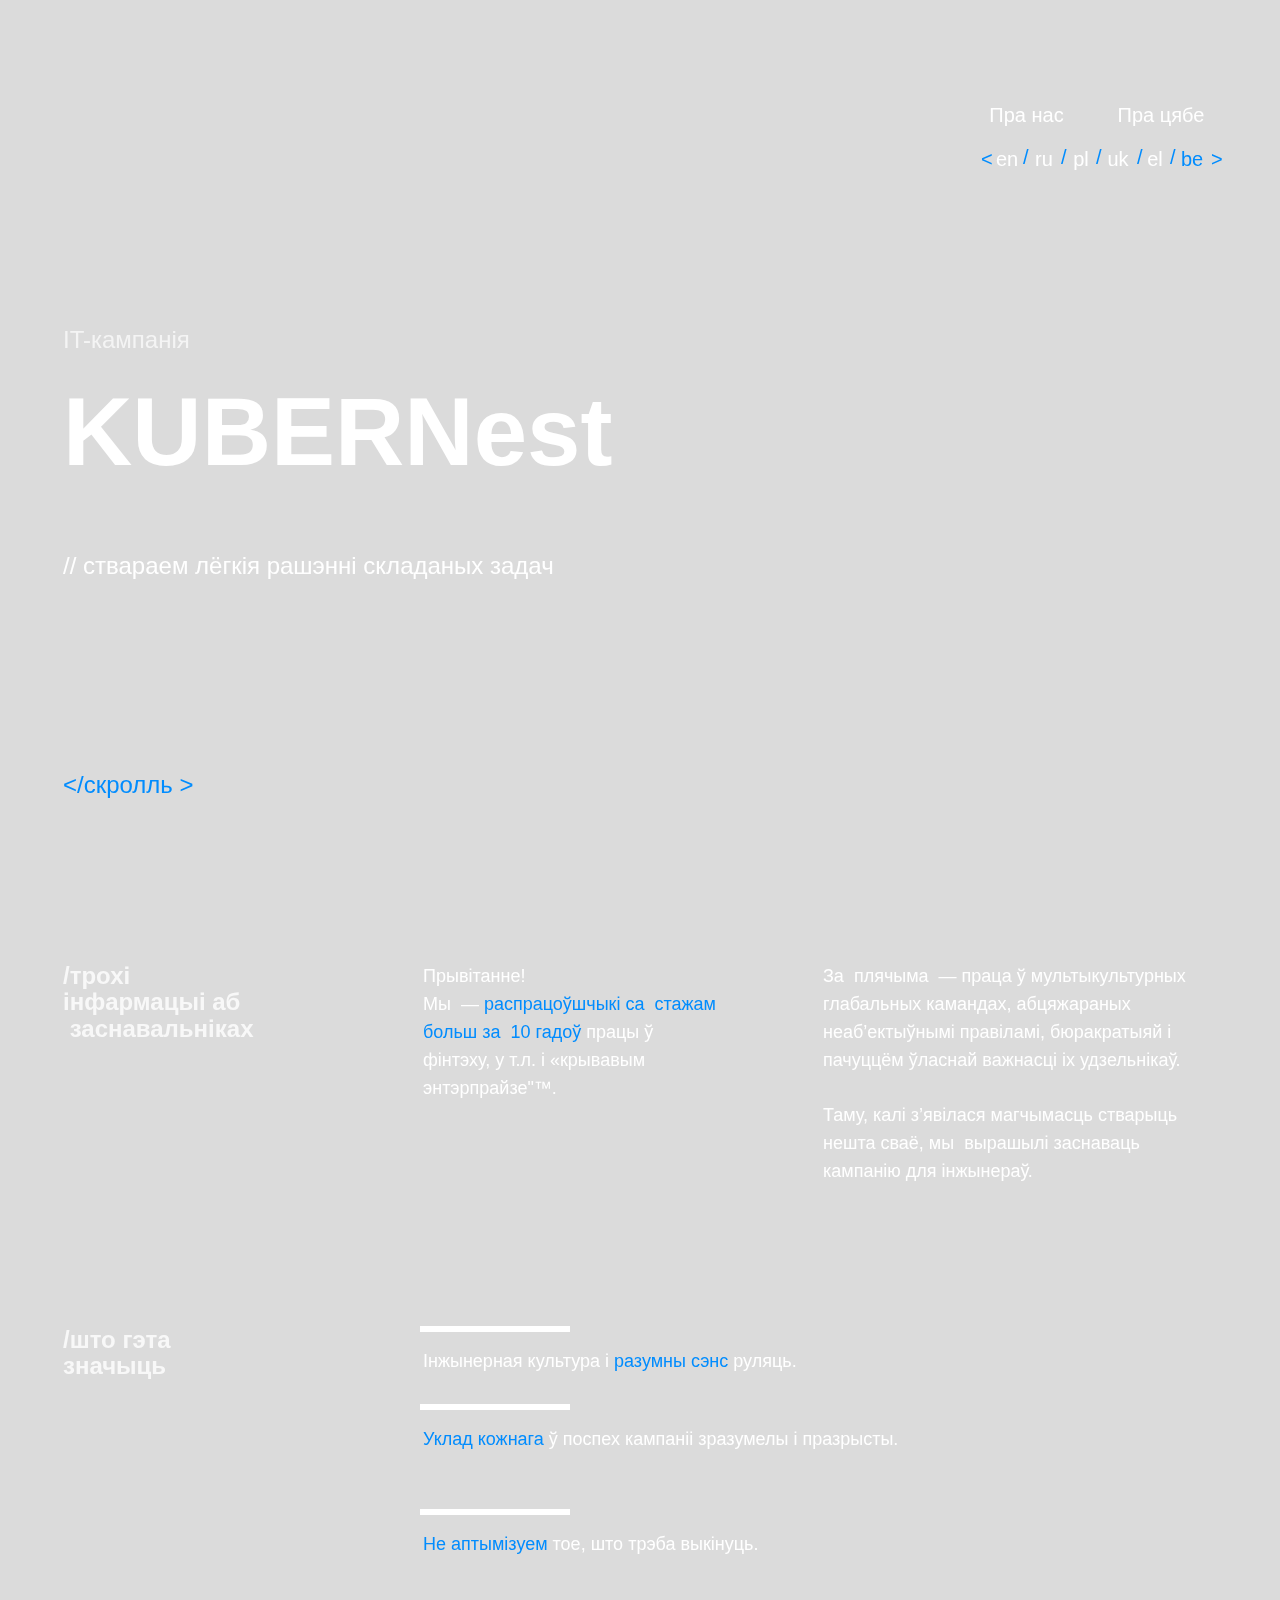
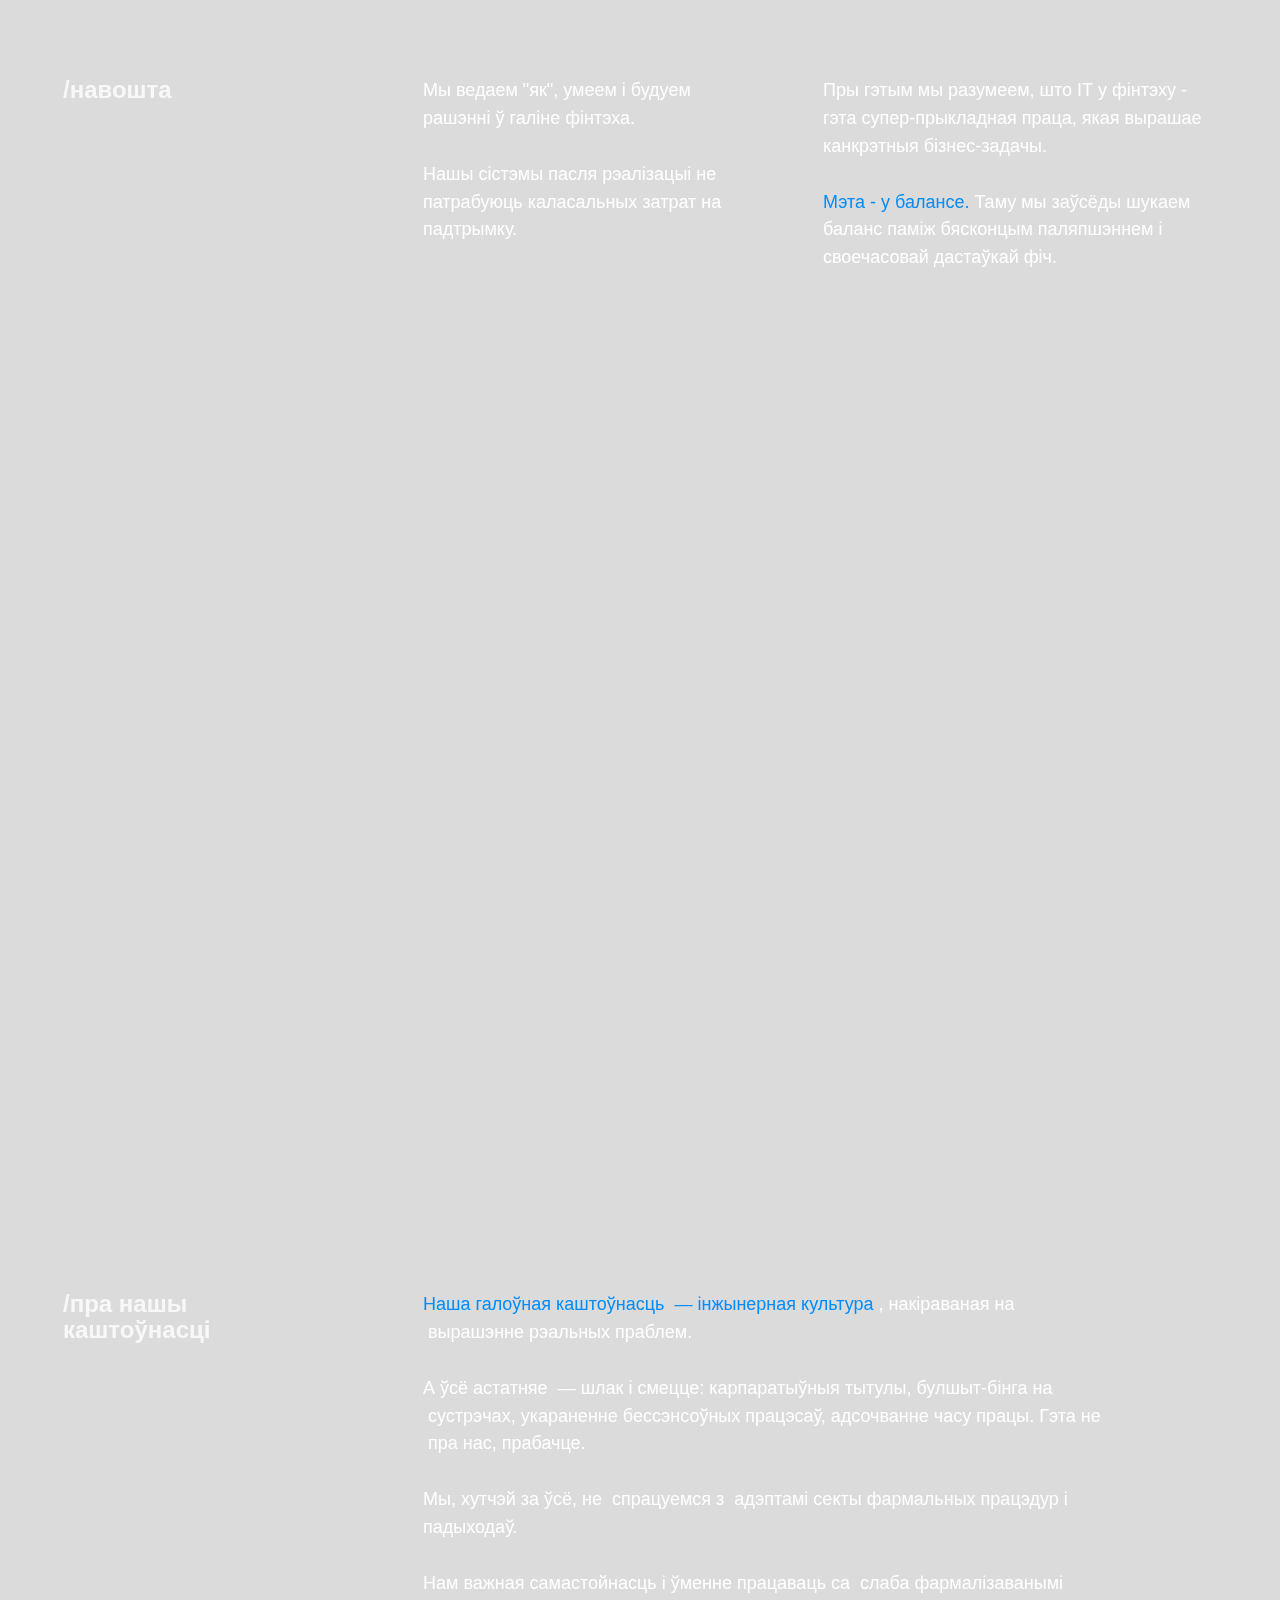
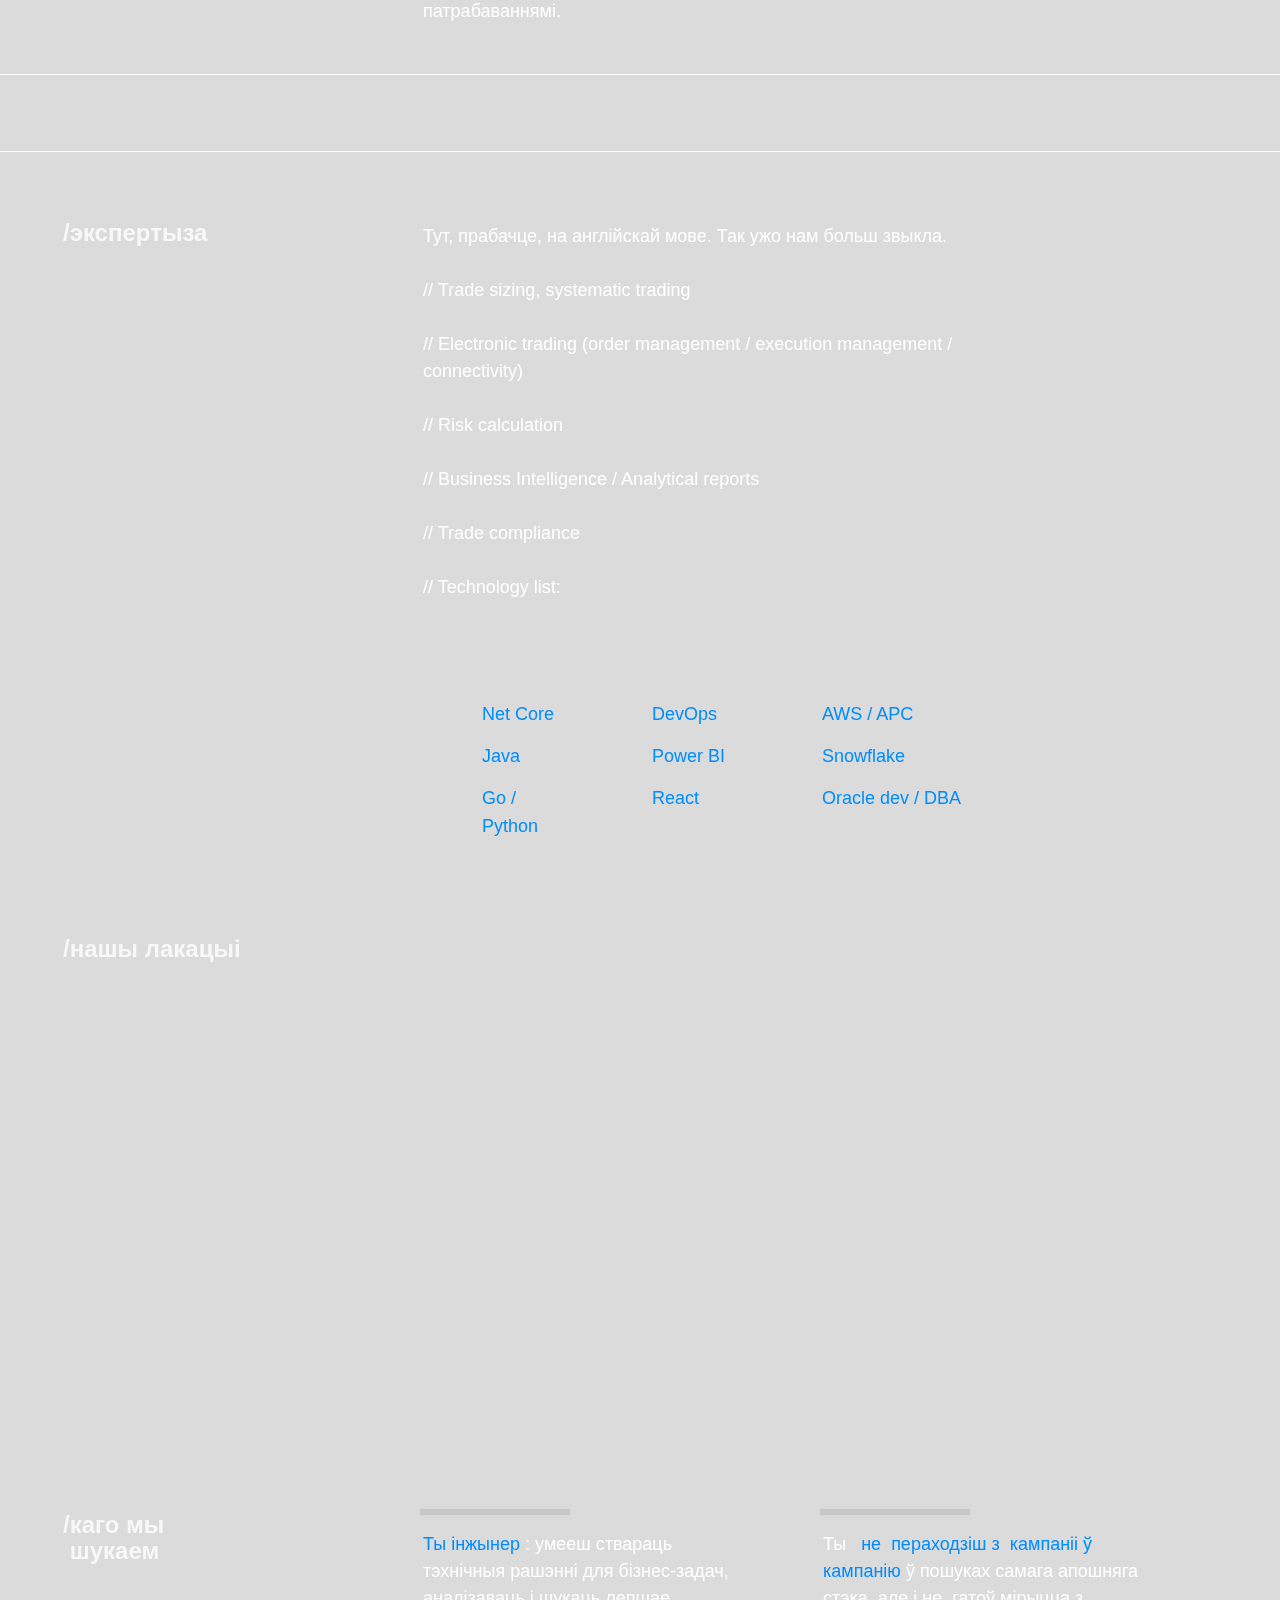
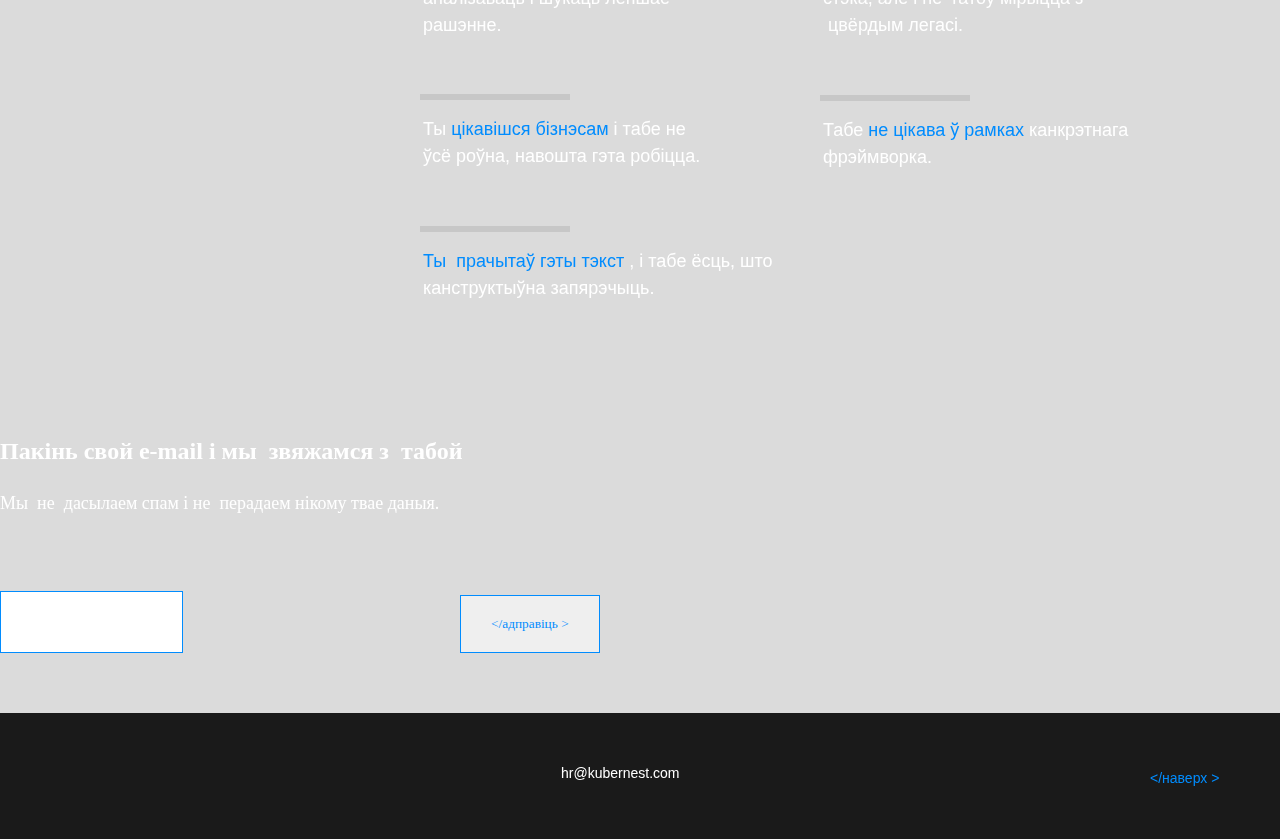
==== commit ac7aadcf: "add Golang" ====
--- a/be/index.html
+++ b/be/index.html
@@ -6,10 +6,10 @@
         <meta name="viewport" content="width=device-width, initial-scale=1.0"/>
         <!--metatextblock-->
         <title>Kubernest - распрацоўка праграмнага забеспячэння для фінансавага сектара</title>
-        <meta name="description" content="Kubernest is building a development team for a large and successful American investment fund. We are a team of professionals with experience in top international financial and IT companies. We work with Java, Python, .Net, AWS, Private Cloud, Oracle, Snowflake. VHI, adherence to the RF Labor Code and common sense attached. "/>
+        <meta name="description" content="Kubernest is building a development team for a large and successful American investment fund. We are a team of professionals with experience in top international financial and IT companies. We work with Go, Java, Python, .Net, AWS, Private Cloud, Oracle, Snowflake. VHI, adherence to the RF Labor Code and common sense attached. "/>
         <meta property="og:url" content="https://kubernest.com/be"/>
         <meta property="og:title" content="Kubernest - распрацоўка праграмнага забеспячэння для фінансавага сектара"/>
-        <meta property="og:description" content="Kubernest is building a development team for a large and successful American investment fund. We are a team of professionals with experience in top international financial and IT companies. We work with Java, Python, .Net, AWS, Private Cloud, Oracle, Snowflake. VHI, adherence to the RF Labor Code and common sense attached. "/>
+        <meta property="og:description" content="Kubernest is building a development team for a large and successful American investment fund. We are a team of professionals with experience in top international financial and IT companies. We work with Go, Java, Python, .Net, AWS, Private Cloud, Oracle, Snowflake. VHI, adherence to the RF Labor Code and common sense attached. "/>
         <meta property="og:type" content="website"/>
         <meta property="og:image" content="./kubernest.svg"/>
         <link rel="canonical" href="https://kubernest.com/be">
@@ -3106,7 +3106,7 @@
                         </div>
                         <div class='t396__elem tn-elem tn-elem__6264734151634891459522 t396__elem--anim-hidden' data-elem-id='1634891459522' data-elem-type='image' data-field-top-value="61" data-field-left-value="20" data-field-width-value="500" data-field-axisy-value="top" data-field-axisx-value="left" data-field-container-value="grid" data-field-topunits-value="px" data-field-leftunits-value="px" data-field-heightunits-value="" data-field-widthunits-value="px" data-animate-sbs-event="intoview" data-animate-sbs-trg="1" data-animate-sbs-trgofst="0" data-animate-sbs-opts="[{'ti':'0','mx':'0','my':'0','sx':'1','sy':'1','op':'1','ro':'0','bl':'0','ea':'','dt':'0'},{'ti':0,'mx':'0','my':'0','sx':'1','sy':'1','op':0,'ro':'0','bl':'0','ea':'','dt':'0'},{'ti':1000,'mx':'0','my':'0','sx':'1','sy':'1','op':1,'ro':'0','bl':'0','ea':'','dt':0}]" data-field-filewidth-value="1049" data-field-fileheight-value="700" data-field-top-res-320-value="40" data-field-left-res-320-value="-60" data-field-width-res-320-value="200" data-field-top-res-480-value="30" data-field-left-res-480-value="10" data-field-width-res-480-value="200" data-field-top-res-640-value="30" data-field-left-res-640-value="10" data-field-width-res-640-value="250" data-field-top-res-960-value="60" data-field-left-res-960-value="10" data-field-width-res-960-value="400">
                             <div class='tn-atom'>
-                                <img class='tn-atom__img t-img' data-original='https://static.tildacdn.com/tild3533-6332-4263-a163-353137303062/ilya-pavlov-OqtafYT5.png' alt='Java, Python, .Net, AWS, Private Cloud, Oracle, Snowflake' imgfield='tn_img_1634891459522'/>
+                                <img class='tn-atom__img t-img' data-original='https://static.tildacdn.com/tild3533-6332-4263-a163-353137303062/ilya-pavlov-OqtafYT5.png' alt='Go, Java, Python, .Net, AWS, Private Cloud, Oracle, Snowflake' imgfield='tn_img_1634891459522'/>
                             </div>
                         </div>
                     </div>
@@ -4545,7 +4545,7 @@
                             <div class='tn-atom' field='tn_text_1634880989432'>Java</div>
                         </div>
                         <div class='t396__elem tn-elem tn-elem__6264734221634881005056 ' data-elem-id='1634881005056' data-elem-type='text' data-field-top-value="625" data-field-left-value="439" data-field-width-value="100" data-field-axisy-value="top" data-field-axisx-value="left" data-field-container-value="grid" data-field-topunits-value="px" data-field-leftunits-value="px" data-field-heightunits-value="" data-field-widthunits-value="px" data-animate-sbs-event="scroll" data-animate-sbs-trg="0" data-animate-sbs-trgofst="0" data-animate-sbs-opts="[{'di':'0','mx':'0','my':'0','sx':'1','sy':'1','op':'1','ro':'0','bl':'0','fi':'','dd':'0'},{'di':'100','mx':'0','my':'0','sx':'1','sy':'1','op':0.4,'ro':'0','bl':'0','fi':'','dd':'0'}]" data-field-top-res-320-value="695" data-field-left-res-320-value="30" data-field-top-res-480-value="631" data-field-left-res-480-value="70" data-field-top-res-640-value="618" data-field-left-res-640-value="290" data-field-top-res-960-value="620" data-field-left-res-960-value="310">
-                            <div class='tn-atom' field='tn_text_1634881005056'>Python</div>
+                            <div class='tn-atom' field='tn_text_1634881005056'>Go / Python</div>
                         </div>
                         <div class='t396__elem tn-elem tn-elem__6264734221634880960440 ' data-elem-id='1634880960440' data-elem-type='text' data-field-top-value="541" data-field-left-value="779" data-field-width-value="145" data-field-axisy-value="top" data-field-axisx-value="left" data-field-container-value="grid" data-field-topunits-value="px" data-field-leftunits-value="px" data-field-heightunits-value="" data-field-widthunits-value="px" data-animate-sbs-event="scroll" data-animate-sbs-trg="0" data-animate-sbs-trgofst="0" data-animate-sbs-opts="[{'di':'0','mx':'0','my':'0','sx':'1','sy':'1','op':'1','ro':'0','bl':'0','fi':'','dd':'0'},{'di':'100','mx':'0','my':'0','sx':'1','sy':'1','op':0.4,'ro':'0','bl':'0','fi':'','dd':'0'}]" data-field-top-res-320-value="735" data-field-left-res-320-value="30" data-field-top-res-480-value="671" data-field-left-res-480-value="70" data-field-top-res-640-value="658" data-field-left-res-640-value="290" data-field-top-res-960-value="536" data-field-left-res-960-value="650">
                             <div class='tn-atom' field='tn_text_1634880960440'>AWS / APC</div>
